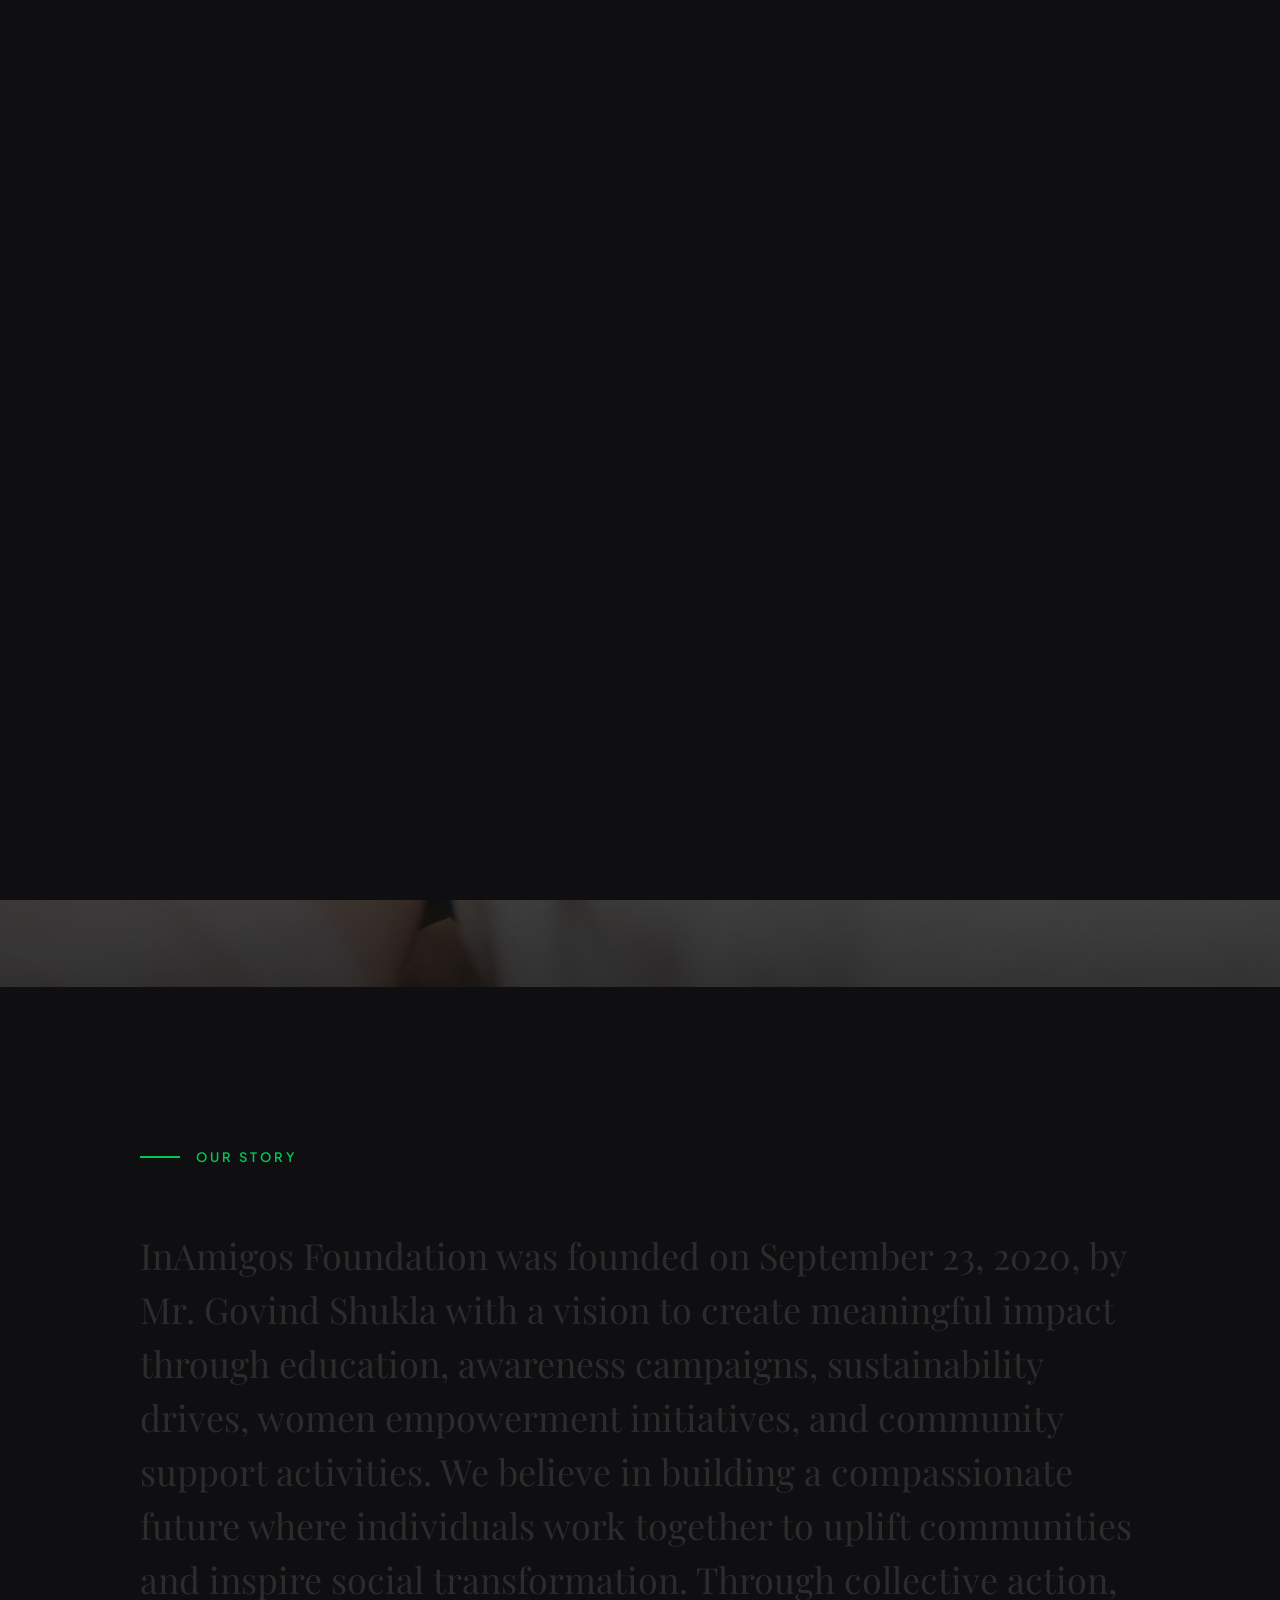
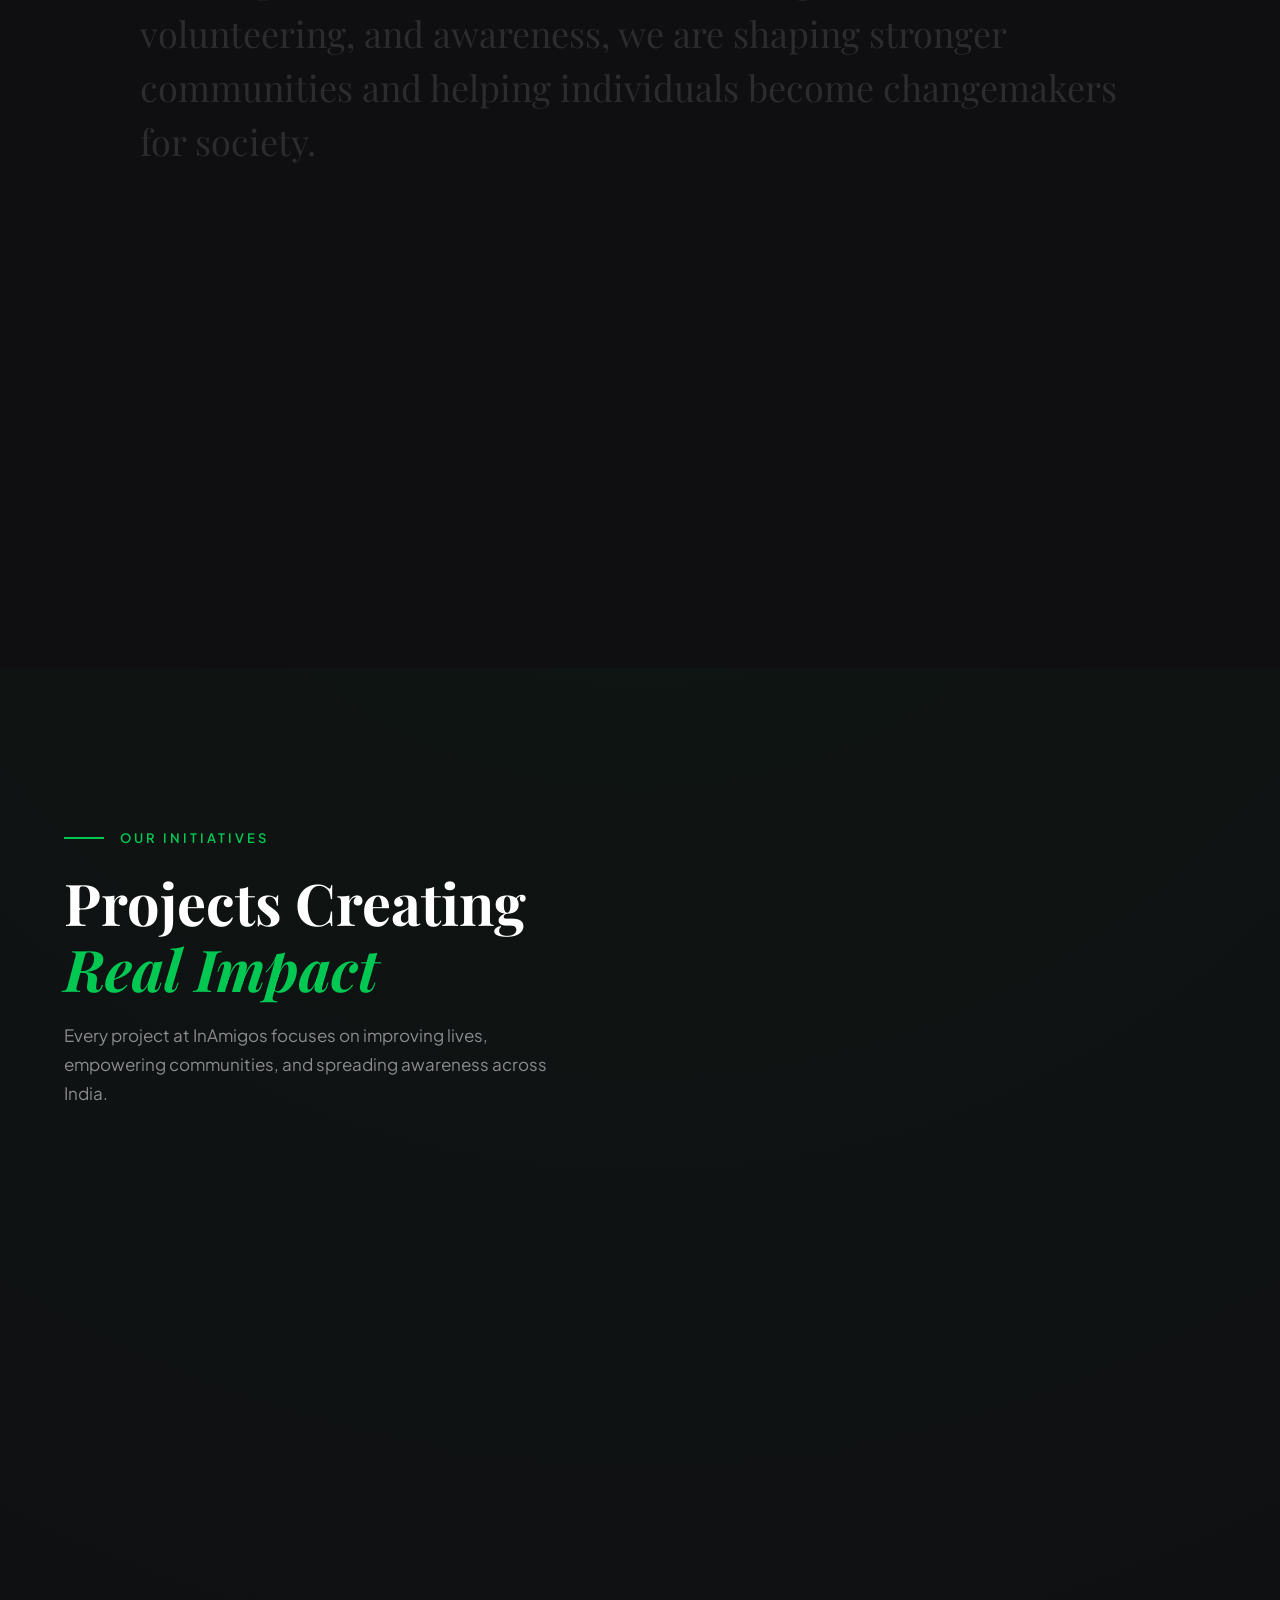
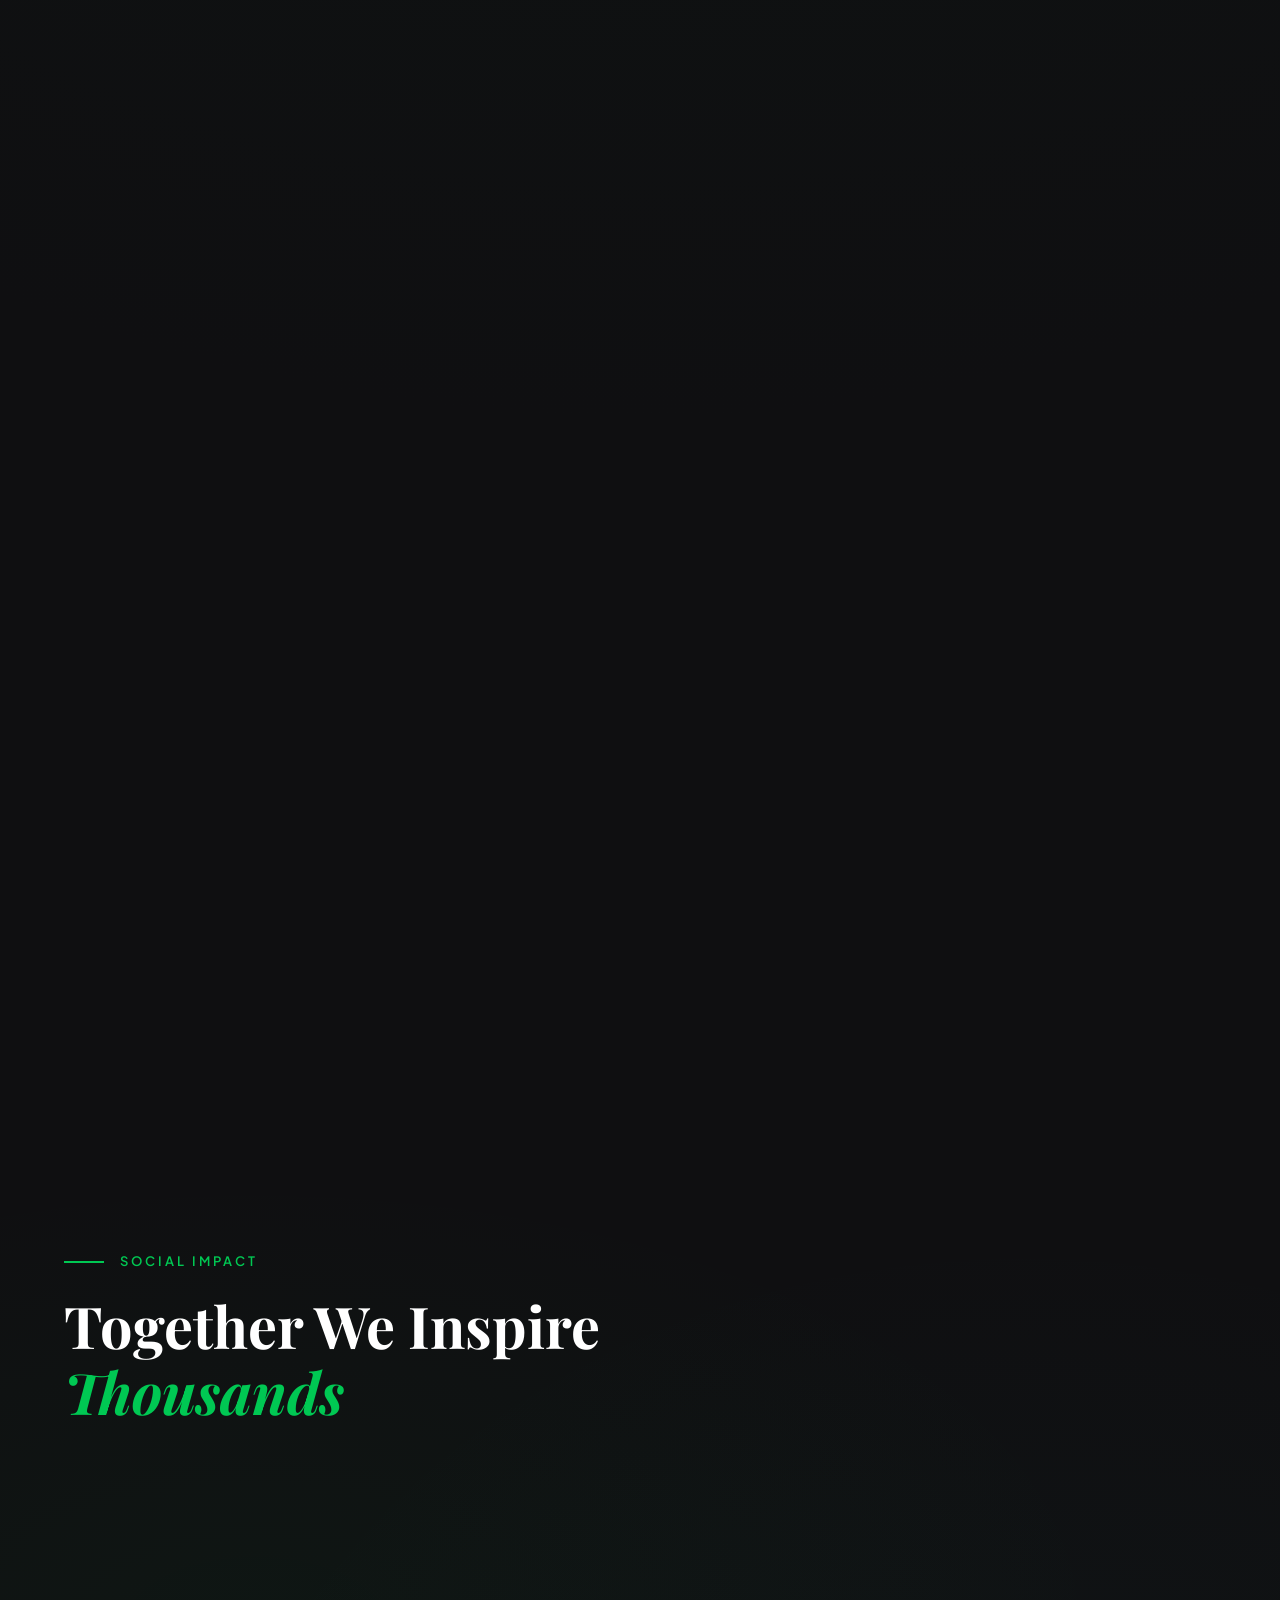
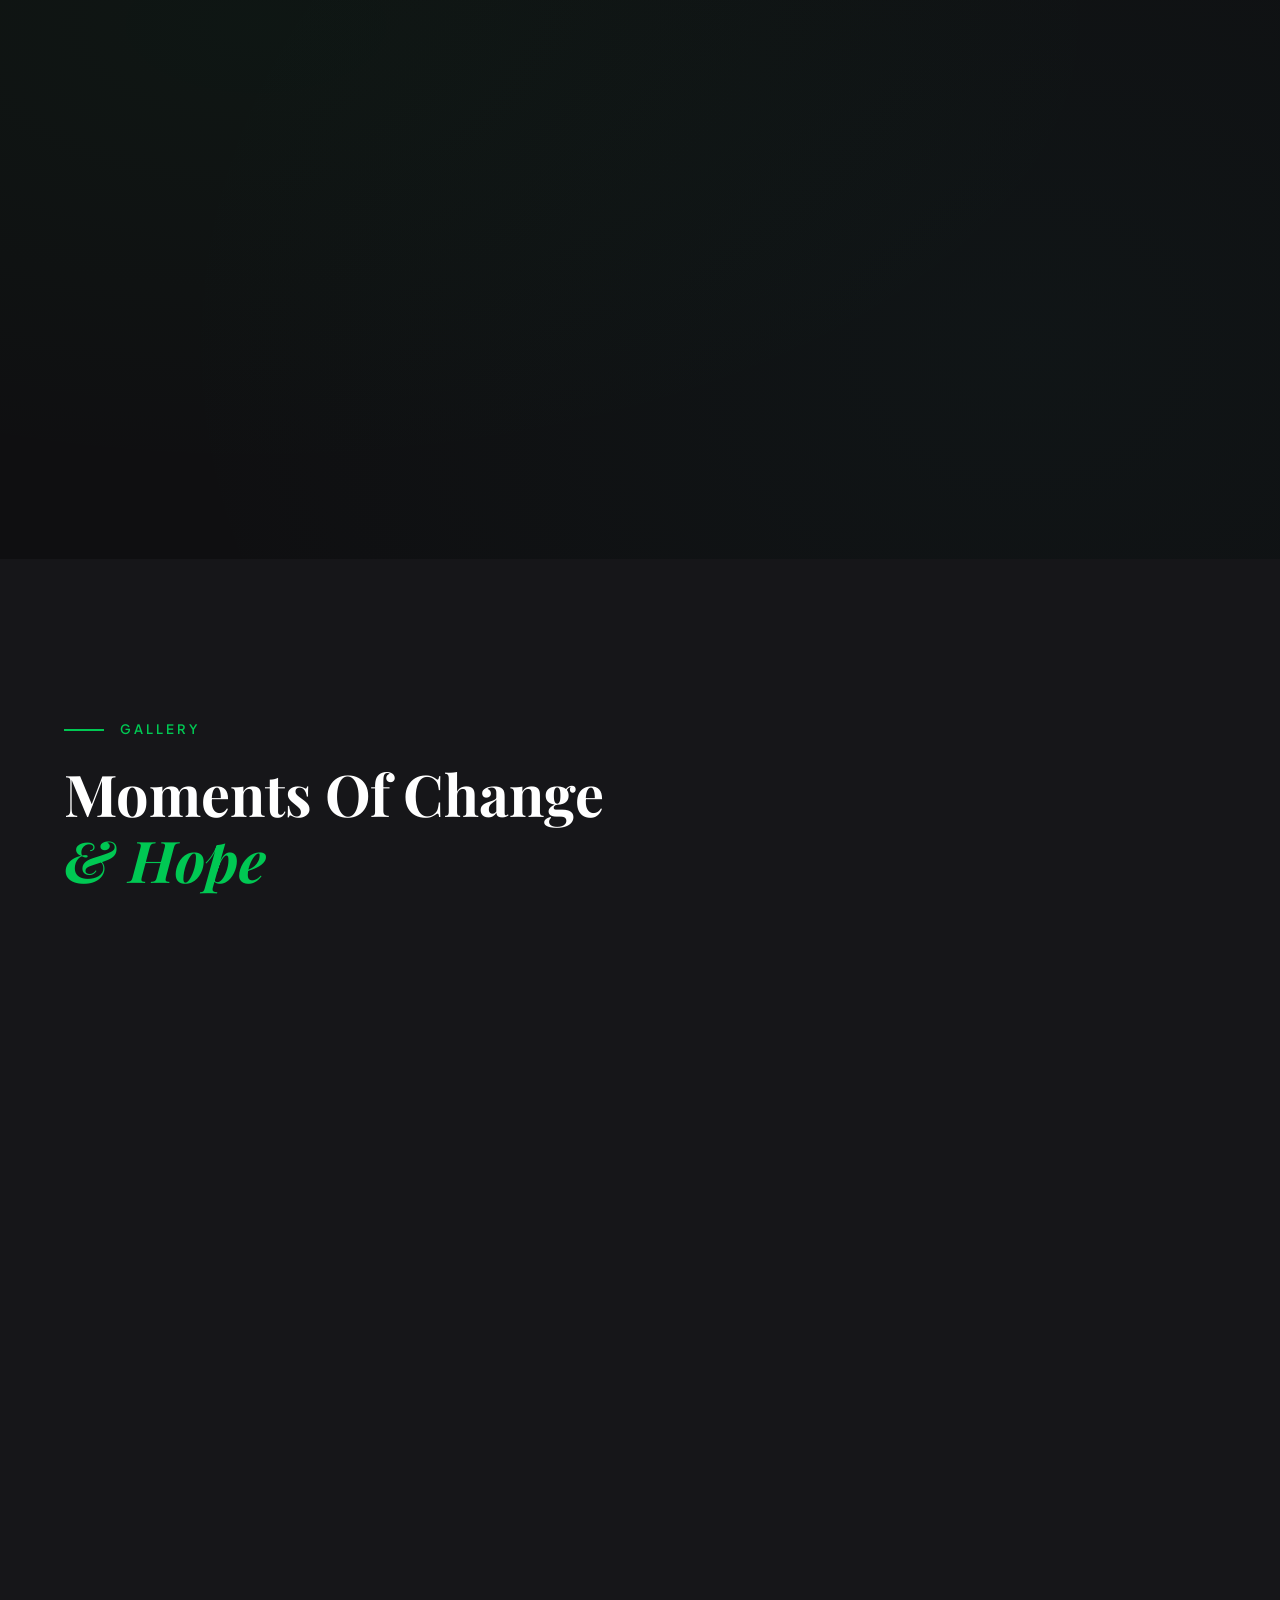
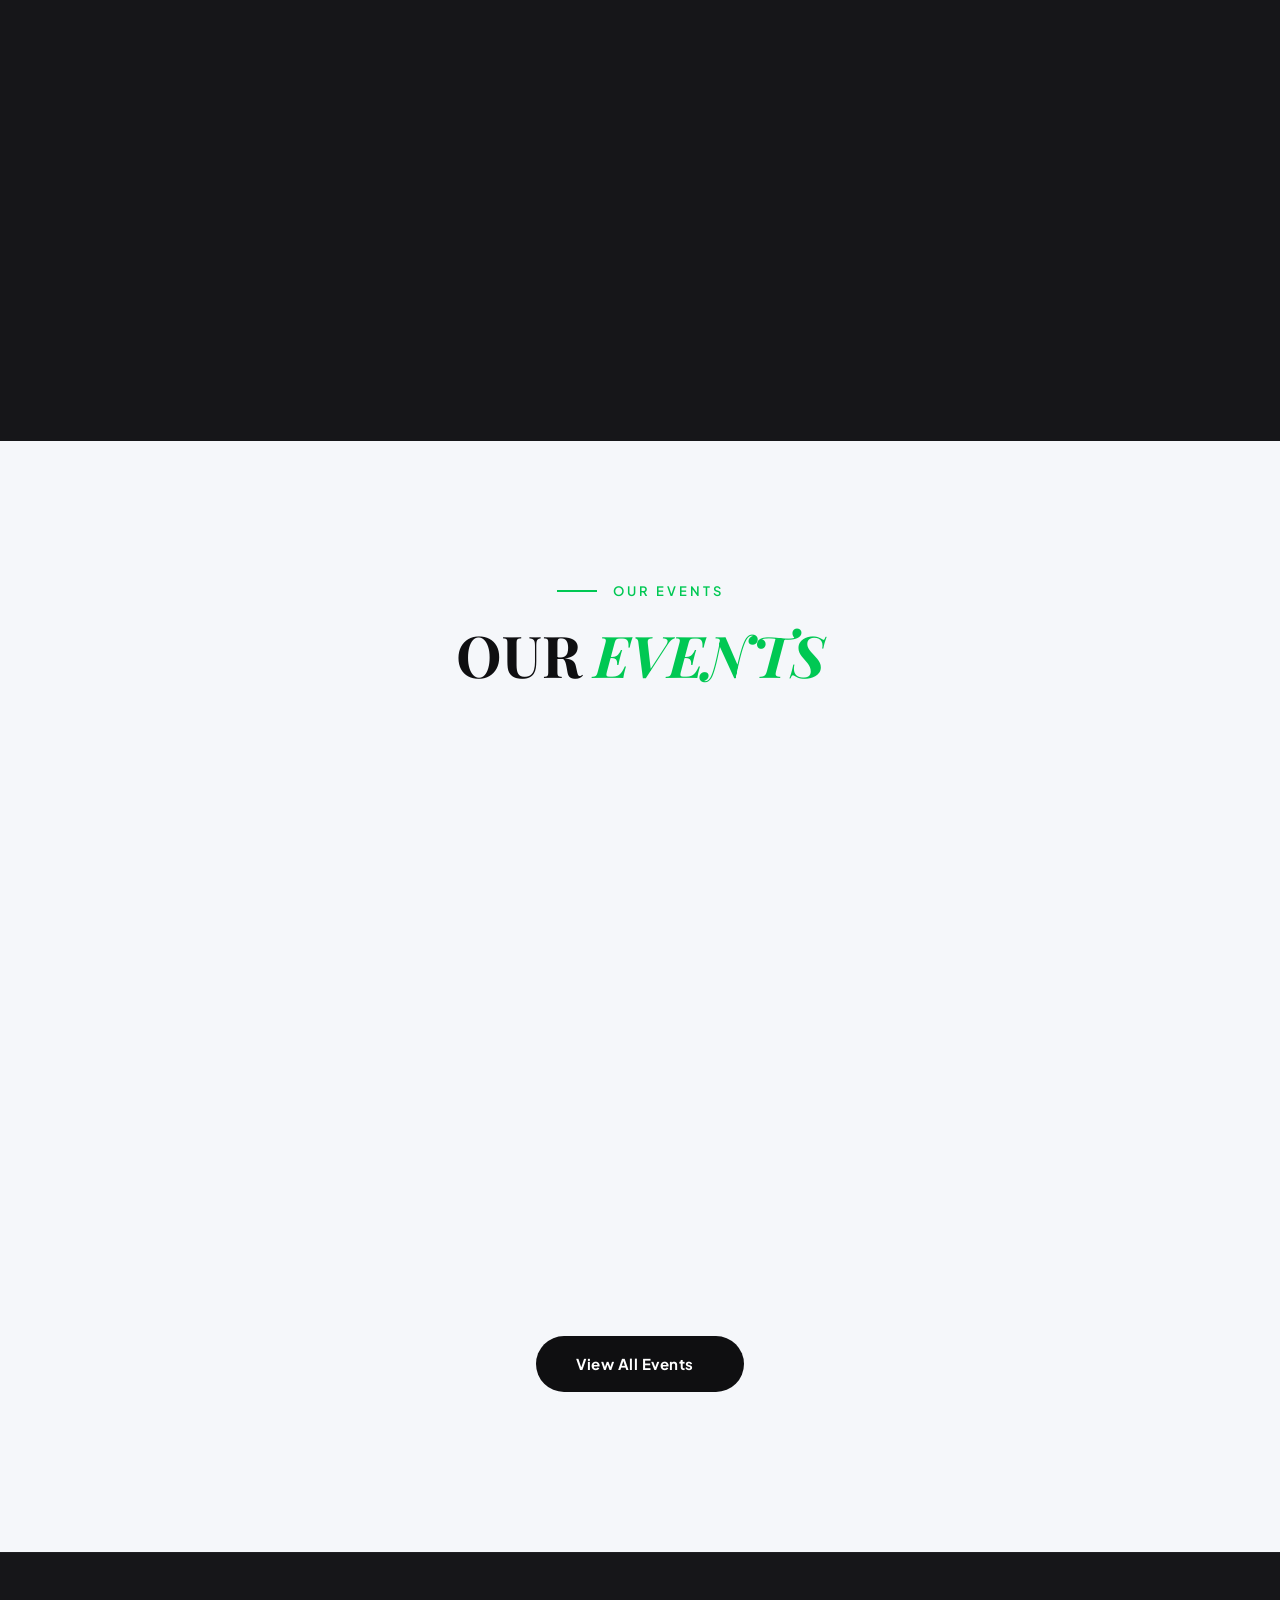
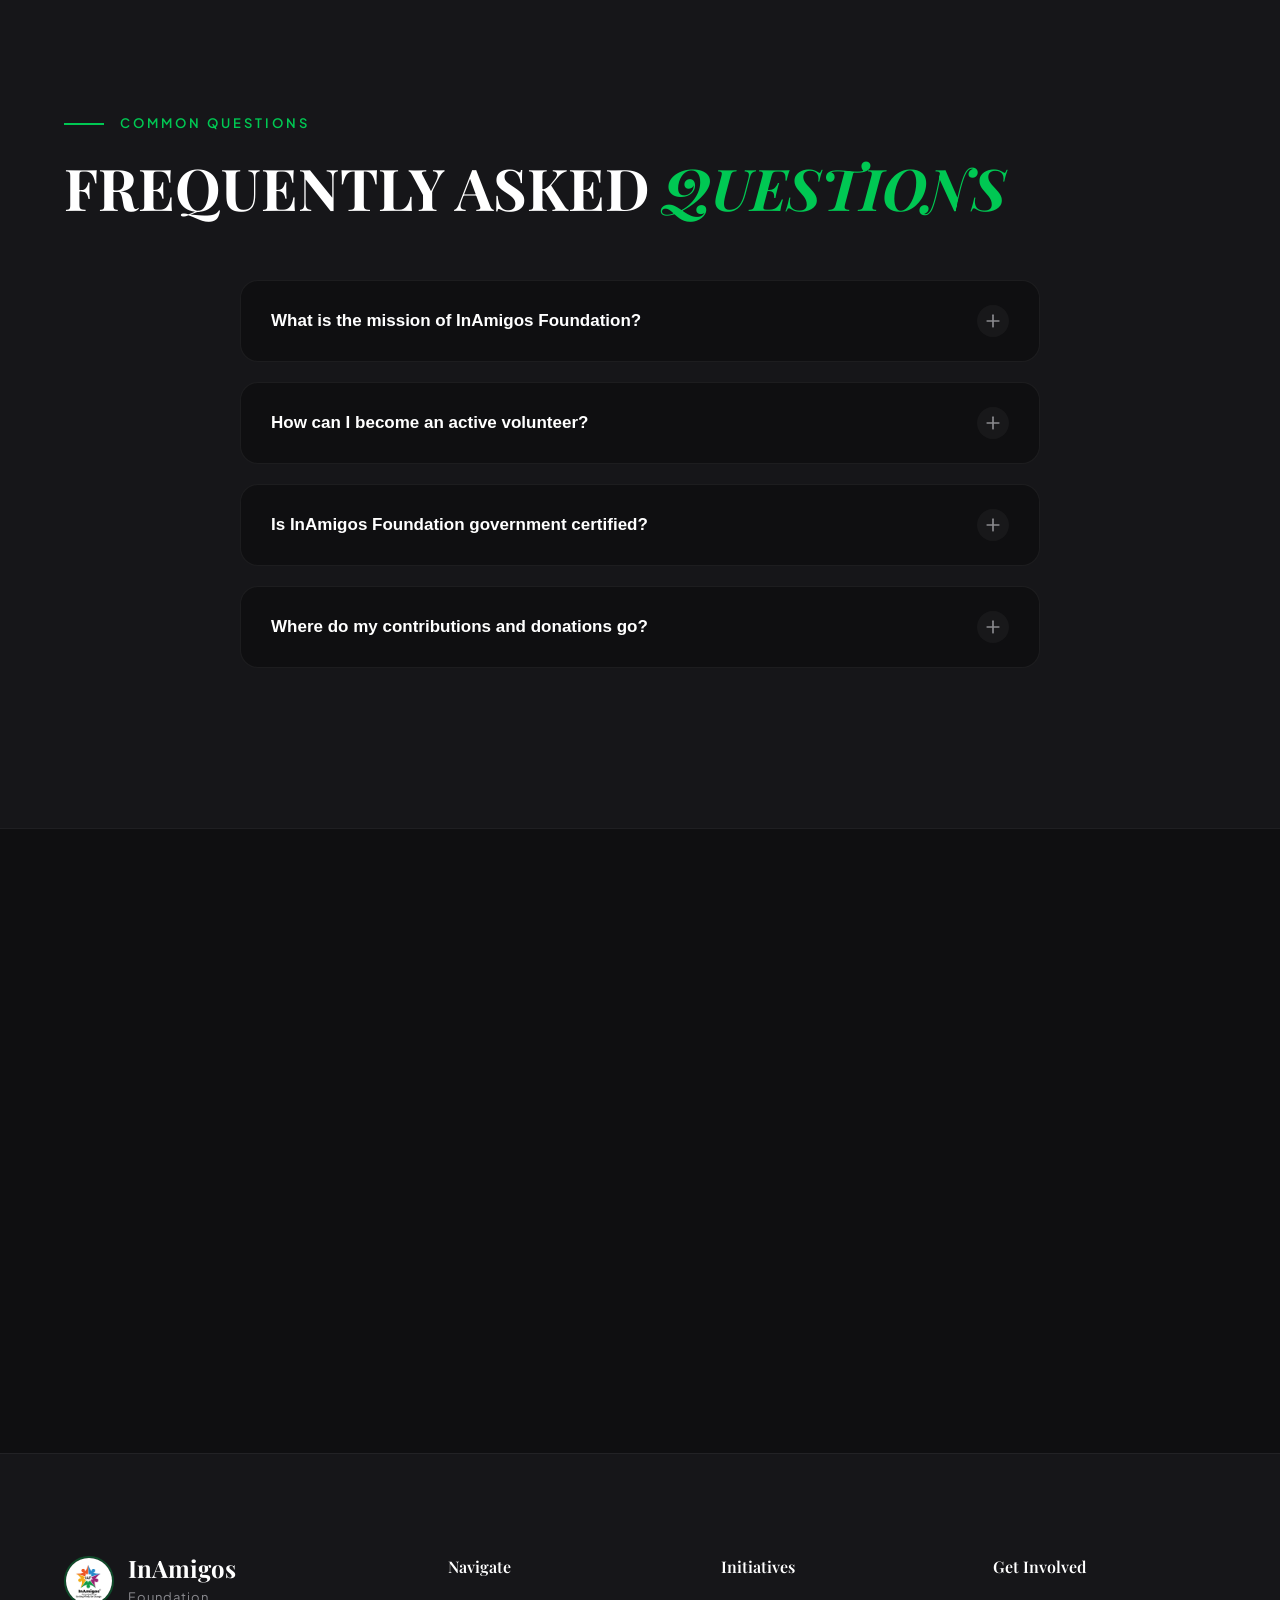
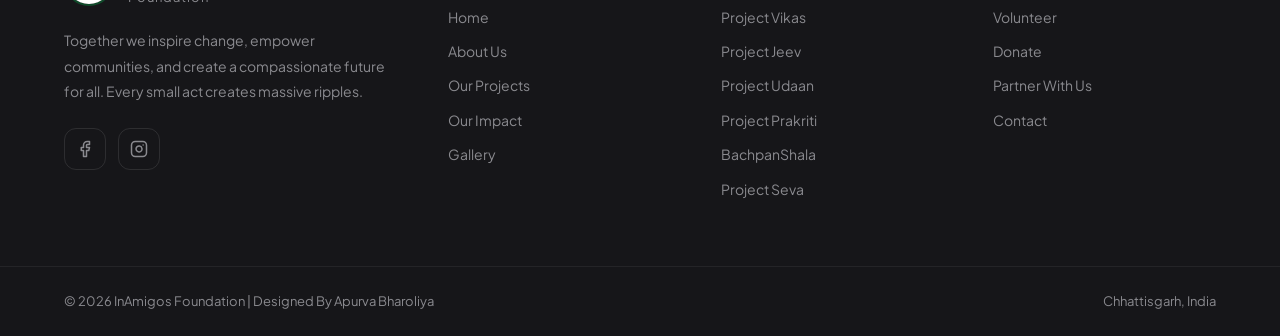
==== index.html @ 23b00b2d "layout: add breathing space between hero stats and absolute scroll indicator, hide indicator on mobi" ====
<!DOCTYPE html>
<html lang="en">

<head>
  <meta charset="UTF-8">
  <meta http-equiv="X-UA-Compatible" content="IE=edge">
  <meta name="viewport" content="width=device-width, initial-scale=1.0">
  <title>InAmigos Foundation — Small Acts. Massive Ripples.</title>
  <meta name="description"
    content="InAmigos Foundation is a registered NGO empowering lives through education, environment, animal welfare, women empowerment, and youth development.">

  <!-- Fonts -->
  <link rel="preconnect" href="https://fonts.googleapis.com">
  <link rel="preconnect" href="https://fonts.gstatic.com" crossorigin>
  <link
    href="https://fonts.googleapis.com/css2?family=Playfair+Display:ital,wght@0,400;0,500;0,600;0,700;0,800;1,400;1,500&family=Plus+Jakarta+Sans:wght@300;400;500;600;700;800&display=swap"
    rel="stylesheet">

  <!-- GSAP -->
  <script src="https://cdnjs.cloudflare.com/ajax/libs/gsap/3.12.5/gsap.min.js"></script>
  <script src="https://cdnjs.cloudflare.com/ajax/libs/gsap/3.12.5/ScrollTrigger.min.js"></script>

  <!-- Lucide Icons -->
  <script src="https://unpkg.com/lucide@latest"></script>

  <!-- Styles -->
  <link rel="stylesheet" href="style.css?v=7.0">
  <style>
    /* Inline Preloader Styles for Instant Rendering */
    .welcome-screen {
      position: fixed; inset: 0; z-index: 99999; background: #0F0F11;
      display: flex; align-items: center; justify-content: center; flex-direction: column;
    }
    .welcome-inner { text-align: center; position: relative; z-index: 4; }
    .welcome-line {
      font-family: 'Playfair Display', Georgia, serif; font-size: clamp(40px,8vw,100px); font-weight: 700;
      color: #ffffff; line-height: 1.1; overflow: hidden;
    }
    .welcome-line span {
      display: inline-block; opacity: 0; filter: blur(10px); transform: scale(0.8) translateY(20px);
    }
    .welcome-tagline {
      font-family: 'Plus Jakarta Sans', sans-serif; font-size: 14px; letter-spacing: 4px; text-transform: uppercase;
      color: #00C853; margin-top: 30px; opacity: 0;
    }
    .welcome-mask {
      position: absolute; top: 0; width: 50%; height: 100%; background: #0F0F11; z-index: 3;
    }
    .welcome-mask-left { left: 0; transform-origin: left; }
    .welcome-mask-right { right: 0; transform-origin: right; }
  </style>
</head>

<body>

  <!-- ═══════════════ WELCOME SCREEN (PRELOADER) ═══════════════ -->
  <div class="welcome-screen" id="welcome-screen">
    <div class="welcome-inner">
      <div class="welcome-line welcome-line-1">
        <span>S</span><span>m</span><span>a</span><span>l</span><span>l</span>
        <span>&nbsp;</span>
        <span>a</span><span>c</span><span>t</span><span>s</span><span>.</span>
      </div>
      <div class="welcome-line welcome-line-2">
        <span>M</span><span>a</span><span>s</span><span>s</span><span>i</span><span>v</span><span>e</span>
        <span>&nbsp;</span>
        <span>r</span><span>i</span><span>p</span><span>p</span><span>l</span><span>e</span><span>s</span><span>.</span>
      </div>
      <div class="welcome-tagline">InAmigos Foundation</div>
    </div>
    <div class="welcome-mask welcome-mask-left"></div>
    <div class="welcome-mask welcome-mask-right"></div>
  </div>

  <!-- ═══════════════ NAVBAR ═══════════════ -->
  <div class="scroll-progress" id="scroll-progress"></div>
  <header class="navbar" id="navbar">
    <div class="container nav-container">
      <a href="https://inamigosfoundation.org.in/" class="logo-section" id="nav-logo">
        <img src="assets/images/logo.png" alt="InAmigos Logo" class="logo-img">
        <span class="logo-text">InAmigos</span>
      </a>

      <nav>
        <ul class="nav-links" id="nav-links-list">
          <li><a href="#home" id="nav-home">Home</a></li>
          <li><a href="#about" id="nav-about">About</a></li>
          <li><a href="#projects" id="nav-projects">Projects</a></li>
          <li><a href="#impact" id="nav-impact">Impact</a></li>
          <li><a href="#events" id="nav-events">Events</a></li>
          <li><a href="#faq" id="nav-faq">FAQ</a></li>
          <li><a href="#gallery" id="nav-gallery">Gallery</a></li>
        </ul>
      </nav>

      <a href="https://inamigosfoundation.org.in/volunteers" class="nav-cta magnetic-btn" id="nav-join-btn"
        target="_blank">
        <span>Join the Movement</span>
      </a>

      <!-- Mobile menu toggle -->
      <button class="mobile-menu-toggle" id="mobile-menu-toggle" aria-label="Toggle menu">
        <span></span>
        <span></span>
        <span></span>
      </button>
    </div>
  </header>

  <!-- Mobile Nav Overlay -->
  <div class="mobile-nav-overlay" id="mobile-nav-overlay">
    <nav class="mobile-nav-content">
      <a href="#home" class="mobile-nav-link">Home</a>
      <a href="#about" class="mobile-nav-link">About</a>
      <a href="#projects" class="mobile-nav-link">Projects</a>
      <a href="#impact" class="mobile-nav-link">Impact</a>
      <a href="#events" class="mobile-nav-link">Events</a>
      <a href="#faq" class="mobile-nav-link">FAQ</a>
      <a href="#gallery" class="mobile-nav-link">Gallery</a>
      <a href="https://inamigosfoundation.org.in/volunteers" class="mobile-nav-cta open-volunteer-trigger" target="_blank">Join the
        Movement</a>
    </nav>
  </div>

  <!-- ═══════════════ HERO SECTION ═══════════════ -->
  <section class="hero" id="home">
    <div class="hero-bg" id="hero-bg">
      <img src="assets/images/hannah-busing-Zyx1bK9mqmA-unsplash.jpg" alt="Community togetherness" class="hero-bg-img">
    </div>
    <div class="hero-overlay"></div>

    <div class="container hero-content">
      <div class="hero-tag">
        <span class="hero-tag-line"></span>
        <span class="hero-tag-text">Together We Create Impact</span>
      </div>
      <h1 class="hero-headline" id="hero-headline">
        Building A Better<br>
        <em>Future</em> Through<br>
        Compassion &amp; Action
      </h1>
      <p class="hero-sub">
        InAmigos Foundation is empowering lives through education, environmental sustainability, animal welfare, women
        empowerment, youth development, and impactful social initiatives.
      </p>
      <div class="hero-buttons">
        <a href="#projects" class="btn-primary magnetic-btn" id="hero-explore-btn">
          <span>Explore Projects</span>
          <i data-lucide="arrow-right" class="btn-icon"></i>
        </a>
        <a href="https://inamigosfoundation.org.in/volunteers" class="btn-outline" id="hero-volunteer-btn"
          target="_blank">
          <span>Become A Volunteer</span>
        </a>
      </div>

      <div class="hero-stats">
        <div class="hero-stat">
          <strong>5K+</strong>
          <span>Lives Impacted</span>
        </div>
        <div class="hero-stat-divider"></div>
        <div class="hero-stat">
          <strong>100+</strong>
          <span>Campaigns</span>
        </div>
        <div class="hero-stat-divider"></div>
        <div class="hero-stat">
          <strong>450+</strong>
          <span>Volunteers</span>
        </div>
      </div>
    </div>

    <div class="hero-scroll-indicator" id="hero-scroll-indicator">
      <span>Scroll</span>
      <div class="scroll-line"></div>
    </div>
  </section>

  <!-- ═══════════════ ABOUT SECTION (Scroll-Driven Text Reveal) ═══════════════ -->
  <section class="about-section" id="about">
    <div class="container about-inner">

      <div class="about-label">
        <span class="section-label-line"></span>
        <span class="section-label-text">Our Story</span>
      </div>

      <div class="about-text-reveal" id="about-text-reveal">
        <p class="about-reveal-paragraph">
          InAmigos Foundation was founded on September 23, 2020, by Mr. Govind Shukla with a vision to create meaningful
          impact through education, awareness campaigns, sustainability drives, women empowerment initiatives, and
          community support activities. We believe in building a compassionate future where individuals work together to
          uplift communities and inspire social transformation. Through collective action, volunteering, and awareness,
          we are shaping stronger communities and helping individuals become changemakers for society.
        </p>
      </div>

      <div class="about-details-grid">
        <div class="about-detail-card">
          <div class="about-detail-icon">
            <i data-lucide="shield-check"></i>
          </div>
          <h3>Section 8 Registered</h3>
          <p>Licensed by the Central Government with 80G & 12A certifications for full transparency.</p>
        </div>
        <div class="about-detail-card">
          <div class="about-detail-icon">
            <i data-lucide="building-2"></i>
          </div>
          <h3>CSR-1 Registered</h3>
          <p>Partnering with corporates for impactful Corporate Social Responsibility initiatives.</p>
        </div>
        <div class="about-detail-card">
          <div class="about-detail-icon">
            <i data-lucide="award"></i>
          </div>
          <h3>ISO 9001:2015</h3>
          <p>IAF certified, maintaining high-quality standards in operations and service delivery.</p>
        </div>
        <div class="about-detail-card">
          <div class="about-detail-icon">
            <i data-lucide="landmark"></i>
          </div>
          <h3>NITI Aayog</h3>
          <p>Registered and aligned with national development goals for maximum social impact.</p>
        </div>
      </div>

    </div>
  </section>

  <!-- ═══════════════ PROJECTS (Horizontal Scroll Panel) ═══════════════ -->
  <section class="projects-section" id="projects">

    <div class="container projects-header">
      <div class="section-label-row">
        <span class="section-label-line"></span>
        <span class="section-label-text">Our Initiatives</span>
      </div>
      <h2 class="section-heading">Projects Creating<br><em>Real Impact</em></h2>
      <p class="section-subheading">Every project at InAmigos focuses on improving lives, empowering communities, and
        spreading awareness across India.</p>
    </div>

    <div class="container projects-grid-wrapper">
      <div class="projects-grid" id="projects-grid">

        <div class="project-card" data-project="vikas">
          <div class="project-card-img">
            <img src="assets/images/project-vikas.jpg" alt="Project Vikas">
          </div>
          <div class="project-card-content">
            <span class="project-card-number">01</span>
            <h3>Project Vikas</h3>
            <p>Enhancing employability through skill development programs, internships, career growth, and leadership opportunities for the youth.</p>
            <div class="project-tags">
              <span>Youth</span>
              <span>Skills</span>
              <span>Career</span>
            </div>
            <button class="project-learn-more">Learn More</button>
          </div>
        </div>

        <div class="project-card" data-project="jeev">
          <div class="project-card-img">
            <img src="assets/images/project-jeev.jpg" alt="Project Jeev">
          </div>
          <div class="project-card-content">
            <span class="project-card-number">02</span>
            <h3>Project Jeev</h3>
            <p>Promoting animal welfare through rescue drives, awareness campaigns, feeding initiatives, and protection programs.</p>
            <div class="project-tags">
              <span>Animal Welfare</span>
              <span>Rescue</span>
              <span>Protection</span>
            </div>
            <button class="project-learn-more">Learn More</button>
          </div>
        </div>

        <div class="project-card" data-project="udaan">
          <div class="project-card-img">
            <img src="assets/images/project-udaan.jpg" alt="Project Udaan">
          </div>
          <div class="project-card-content">
            <span class="project-card-number">03</span>
            <h3>Project Udaan</h3>
            <p>Empowering women through education, skill development, mentorship, financial independence, and leadership initiatives.</p>
            <div class="project-tags">
              <span>Women</span>
              <span>Empowerment</span>
              <span>Skills</span>
            </div>
            <button class="project-learn-more">Learn More</button>
          </div>
        </div>

        <div class="project-card" data-project="prakriti">
          <div class="project-card-img">
            <img src="assets/images/project-prakriti.jpg" alt="Project Prakriti">
          </div>
          <div class="project-card-content">
            <span class="project-card-number">04</span>
            <h3>Project Prakriti</h3>
            <p>Encouraging sustainability and environmental protection through plantation drives and eco-awareness campaigns.</p>
            <div class="project-tags">
              <span>Environment</span>
              <span>Sustainability</span>
              <span>Green</span>
            </div>
            <button class="project-learn-more">Learn More</button>
          </div>
        </div>

        <div class="project-card" data-project="bachpanshala">
          <div class="project-card-img">
            <img src="assets/images/project-bachpanshala.jpg" alt="BachpanShala">
          </div>
          <div class="project-card-content">
            <span class="project-card-number">05</span>
            <h3>BachpanShala</h3>
            <p>Providing quality education and learning opportunities for underprivileged children across communities in India.</p>
            <div class="project-tags">
              <span>Education</span>
              <span>Children</span>
              <span>Learning</span>
            </div>
            <button class="project-learn-more">Learn More</button>
          </div>
        </div>

        <div class="project-card" data-project="seva">
          <div class="project-card-img">
            <img src="assets/images/about-ngo.jpg" alt="Project Seva">
          </div>
          <div class="project-card-content">
            <span class="project-card-number">06</span>
            <h3>Project Seva</h3>
            <p>Providing food, clothing, and essential supplies to the underprivileged, ensuring basic needs are met with dignity.</p>
            <div class="project-tags">
              <span>Food</span>
              <span>Clothing</span>
              <span>Support</span>
            </div>
            <button class="project-learn-more">Learn More</button>
          </div>
        </div>

      </div>
    </div>

  </section>

  <!-- ═══════════════ IMPACT (Staggered Reveal Grid) ═══════════════ -->
  <section class="impact-section" id="impact">
    <div class="container impact-inner">

      <div class="section-label-row">
        <span class="section-label-line"></span>
        <span class="section-label-text">Social Impact</span>
      </div>
      <h2 class="section-heading light">Together We Inspire<br><em>Thousands</em></h2>

      <div class="impact-grid" id="impact-grid">

        <div class="impact-card-new" id="impact-card-1">
          <div class="impact-card-number">
            <span class="counter" data-target="5000">0</span>
            <span class="impact-suffix">+</span>
          </div>
          <p>Community Members Reached</p>
          <div class="impact-card-icon">
            <i data-lucide="users"></i>
          </div>
        </div>

        <div class="impact-card-new" id="impact-card-2">
          <div class="impact-card-number">
            <span class="counter" data-target="100">0</span>
            <span class="impact-suffix">+</span>
          </div>
          <p>Awareness Campaigns</p>
          <div class="impact-card-icon">
            <i data-lucide="megaphone"></i>
          </div>
        </div>

        <div class="impact-photo-card" id="impact-photo-1">
          <img src="assets/images/groupactivity.webp" alt="Community activity">
          <div class="impact-photo-overlay">
            <span>Creating Change Together</span>
          </div>
        </div>

        <div class="impact-card-new" id="impact-card-3">
          <div class="impact-card-number">
            <span class="counter" data-target="450">0</span>
            <span class="impact-suffix">+</span>
          </div>
          <p>Active Volunteers</p>
          <div class="impact-card-icon">
            <i data-lucide="heart-handshake"></i>
          </div>
        </div>

        <div class="impact-card-new" id="impact-card-4">
          <div class="impact-card-number">
            <span class="counter" data-target="50">0</span>
            <span class="impact-suffix">+</span>
          </div>
          <p>Social Initiatives</p>
          <div class="impact-card-icon">
            <i data-lucide="sparkles"></i>
          </div>
        </div>

        <div class="impact-photo-card" id="impact-photo-2">
          <img src="assets/images/volunteergroupphoto.jpg" alt="Volunteer group">
          <div class="impact-photo-overlay">
            <span>Our Volunteer Family</span>
          </div>
        </div>

      </div>

    </div>
  </section>

  <!-- ═══════════════ GALLERY ═══════════════ -->
  <section class="gallery-section" id="gallery">
    <div class="container">

      <div class="section-label-row">
        <span class="section-label-line"></span>
        <span class="section-label-text">Gallery</span>
      </div>
      <h2 class="section-heading">Moments Of Change<br><em>&amp; Hope</em></h2>

      <div class="gallery-mosaic" id="gallery-mosaic">
        <div class="gallery-item-new gallery-tall">
          <img src="assets/images/project-prakriti.jpg" alt="Environmental conservation">
          <div class="gallery-caption">Project Prakriti</div>
        </div>
        <div class="gallery-item-new">
          <img src="assets/images/project-jeev2.jpg" alt="Animal welfare">
          <div class="gallery-caption">Project Jeev</div>
        </div>
        <div class="gallery-item-new">
          <img src="assets/images/teachingChildrens.jpg" alt="Teaching children">
          <div class="gallery-caption">BachpanShala</div>
        </div>
        <div class="gallery-item-new gallery-wide">
          <img src="assets/images/project-vikas2.jpg" alt="Skill development">
          <div class="gallery-caption">Project Vikas</div>
        </div>
        <div class="gallery-item-new">
          <img src="assets/images/project-udaan2.jpg" alt="Women empowerment">
          <div class="gallery-caption">Project Udaan</div>
        </div>
        <div class="gallery-item-new gallery-tall">
          <img src="assets/images/volunteer.jpg" alt="Volunteers at work">
          <div class="gallery-caption">Our Volunteers</div>
        </div>
        <div class="gallery-item-new">
          <img src="assets/images/groupactivity2.jpg" alt="Group activity">
          <div class="gallery-caption">Community Drive</div>
        </div>
        <div class="gallery-item-new">
          <img src="assets/images/teachingChildrens2.jpg" alt="Education outreach">
          <div class="gallery-caption">Education Outreach</div>
        </div>
      </div>

    </div>
  </section>

  <!-- ═══════════════ OUR EVENTS SECTION ═══════════════ -->
  <section class="events-section" id="events">
    <div class="container">

      <div class="section-label-row">
        <span class="section-label-line"></span>
        <span class="section-label-text">Our Events</span>
      </div>
      <h2 class="section-heading">OUR <em>EVENTS</em></h2>

      <div class="events-grid" id="events-grid">

        <div class="event-card" id="event-card-1">
          <div class="event-card-img">
            <img src="assets/images/project-prakriti.jpg" alt="World Water Day 2025">
            <span class="event-card-badge community">Community</span>
          </div>
          <div class="event-card-content">
            <div class="event-card-date">
              <i data-lucide="calendar"></i>
              <span>22 March 2025</span>
            </div>
            <h3>World Water Day 2025</h3>
            <p>This event highlights the importance of water conservation and collective action to ensure clean water
              for all.</p>
            <a href="https://inamigosfoundation.org.in/events" class="event-read-more" target="_blank">read more</a>
          </div>
        </div>

        <div class="event-card" id="event-card-2">
          <div class="event-card-img">
            <img src="assets/images/groupactivity.webp" alt="International Day of Happiness 2025">
            <span class="event-card-badge community">Community</span>
          </div>
          <div class="event-card-content">
            <div class="event-card-date">
              <i data-lucide="calendar"></i>
              <span>20 March 2025</span>
            </div>
            <h3>International Day of Happiness 2025</h3>
            <p>Join us in spreading joy, positivity, and well-being through engaging activities and inspiring
              discussions.</p>
            <a href="https://inamigosfoundation.org.in/events" class="event-read-more" target="_blank">read more</a>
          </div>
        </div>

        <div class="event-card" id="event-card-3">
          <div class="event-card-img">
            <img src="assets/images/project-udaan.jpg" alt="International Day of Women and Girls in Science 2025">
            <span class="event-card-badge education">Education</span>
          </div>
          <div class="event-card-content">
            <div class="event-card-date">
              <i data-lucide="calendar"></i>
              <span>11 February 2025</span>
            </div>
            <h3>International Day of Women and Girls in Science 2025</h3>
            <p>Join us on February 11, 2025, to celebrate the International Day of Women and Girls in Science.</p>
            <a href="https://inamigosfoundation.org.in/events" class="event-read-more" target="_blank">read more</a>
          </div>
        </div>

      </div>

      <div class="events-view-all">
        <a href="https://inamigosfoundation.org.in/events" target="_blank">
          <span>View All Events</span>
          <i data-lucide="arrow-right"></i>
        </a>
      </div>

    </div>
  </section>

  <!-- ═══════════════ FAQ SECTION (ACCORDION) ═══════════════ -->
  <section class="faq-section" id="faq">
    <div class="container">
      <div class="section-label-row">
        <span class="section-label-line"></span>
        <span class="section-label-text">Common Questions</span>
      </div>
      <h2 class="section-heading">FREQUENTLY ASKED <em>QUESTIONS</em></h2>

      <div class="faq-accordion" id="faq-accordion">
        <div class="faq-item">
          <button class="faq-trigger">
            <span>What is the mission of InAmigos Foundation?</span>
            <span class="faq-icon-wrapper"><svg xmlns="http://www.w3.org/2000/svg" width="20" height="20" viewBox="0 0 24 24" fill="none" stroke="currentColor" stroke-width="2" stroke-linecap="round" stroke-linejoin="round"><line x1="12" y1="5" x2="12" y2="19"/><line x1="5" y1="12" x2="19" y2="12"/></svg></span>
          </button>
          <div class="faq-content">
            <p>InAmigos Foundation is a registered Section 8 NGO dedicated to raising the standard of living, environmental protection, youth skill development, women empowerment, and animal welfare across India. We believe that small individual acts of compassion combine to create massive ripples of positive social transformation.</p>
          </div>
        </div>

        <div class="faq-item">
          <button class="faq-trigger">
            <span>How can I become an active volunteer?</span>
            <span class="faq-icon-wrapper"><svg xmlns="http://www.w3.org/2000/svg" width="20" height="20" viewBox="0 0 24 24" fill="none" stroke="currentColor" stroke-width="2" stroke-linecap="round" stroke-linejoin="round"><line x1="12" y1="5" x2="12" y2="19"/><line x1="5" y1="12" x2="19" y2="12"/></svg></span>
          </button>
          <div class="faq-content">
            <p>Becoming a volunteer is simple! You can click any of the "Join the Movement" or "Volunteer" buttons across our website to launch our interactive onboarding form, or register directly with our volunteer team. We offer flexible options, including remote online roles and on-field direct community outreach drives.</p>
          </div>
        </div>

        <div class="faq-item">
          <button class="faq-trigger">
            <span>Is InAmigos Foundation government certified?</span>
            <span class="faq-icon-wrapper"><svg xmlns="http://www.w3.org/2000/svg" width="20" height="20" viewBox="0 0 24 24" fill="none" stroke="currentColor" stroke-width="2" stroke-linecap="round" stroke-linejoin="round"><line x1="12" y1="5" x2="12" y2="19"/><line x1="5" y1="12" x2="19" y2="12"/></svg></span>
          </button>
          <div class="faq-content">
            <p>Yes, we are a fully recognized and registered Section 8 non-profit organization under the Central Government of India. We are backed by active 12A & 80G tax certifications for transparent operation, registered under CSR-1 to collaborate on Corporate Social Responsibility projects, and aligned with NITI Aayog objectives.</p>
          </div>
        </div>

        <div class="faq-item">
          <button class="faq-trigger">
            <span>Where do my contributions and donations go?</span>
            <span class="faq-icon-wrapper"><svg xmlns="http://www.w3.org/2000/svg" width="20" height="20" viewBox="0 0 24 24" fill="none" stroke="currentColor" stroke-width="2" stroke-linecap="round" stroke-linejoin="round"><line x1="12" y1="5" x2="12" y2="19"/><line x1="5" y1="12" x2="19" y2="12"/></svg></span>
          </button>
          <div class="faq-content">
            <p>100% of community contributions go directly toward running our grassroots projects. Your funds purchase school supplies for BachpanShala, provide critical veterinary care and nourishment for Project Jeev, purchase sewing machines and vocational training tools for Project Udaan, and buy saplings and plantation equipment for Project Prakriti.</p>
          </div>
        </div>
      </div>
    </div>
  </section>

  <!-- ═══════════════ CTA SECTION ═══════════════ -->
  <section class="cta-section" id="cta-section">
    <div class="cta-bg-scale" id="cta-bg-scale"></div>
    <div class="container cta-inner">
      <h2 class="cta-headline" id="cta-headline">
        <span class="cta-word">Ready</span>
        <span class="cta-word">to</span>
        <span class="cta-word">make</span>
        <span class="cta-word">a</span>
        <span class="cta-word"><em>difference?</em></span>
      </h2>
      <p class="cta-sub">Join thousands of changemakers building a compassionate future.</p>
      <div class="cta-buttons">
        <a href="https://inamigosfoundation.org.in/volunteers" class="cta-btn magnetic-btn" id="cta-join-btn"
          target="_blank">
          <span>JOIN US</span>
          <i data-lucide="arrow-up-right" class="cta-btn-icon"></i>
        </a>
        <a href="https://inamigosfoundation.org.in/volunteers" class="cta-btn cta-btn-alt magnetic-btn"
          id="cta-volunteer-btn" target="_blank">
          <span>VOLUNTEER</span>
          <i data-lucide="heart" class="cta-btn-icon"></i>
        </a>
        <a href="#projects" class="cta-btn cta-btn-alt magnetic-btn" id="cta-support-btn">
          <span>SUPPORT</span>
          <i data-lucide="hand-helping" class="cta-btn-icon"></i>
        </a>
      </div>
    </div>
  </section>

  <!-- ═══════════════ PROJECT MODAL ═══════════════ -->
  <div class="project-modal-overlay" id="project-modal-overlay">
    <div class="project-modal" id="project-modal">
      <button class="project-modal-close" id="project-modal-close" aria-label="Close modal">
        <svg xmlns="http://www.w3.org/2000/svg" width="24" height="24" viewBox="0 0 24 24" fill="none"
          stroke="currentColor" stroke-width="2" stroke-linecap="round" stroke-linejoin="round">
          <line x1="18" y1="6" x2="6" y2="18" />
          <line x1="6" y1="6" x2="18" y2="18" />
        </svg>
      </button>
      <div class="project-modal-img" id="project-modal-img">
        <img src="" alt="" id="project-modal-img-el">
      </div>
      <div class="project-modal-body">
        <div class="project-modal-number" id="project-modal-number"></div>
        <h2 class="project-modal-title" id="project-modal-title"></h2>
        <div class="project-modal-tags" id="project-modal-tags"></div>
        <div class="project-modal-desc" id="project-modal-desc"></div>
        <div class="project-modal-highlights" id="project-modal-highlights"></div>
        <a href="https://inamigosfoundation.org.in/" class="project-modal-cta" target="_blank">
          <span>Get Involved</span>
          <svg xmlns="http://www.w3.org/2000/svg" width="18" height="18" viewBox="0 0 24 24" fill="none"
            stroke="currentColor" stroke-width="2" stroke-linecap="round" stroke-linejoin="round">
            <line x1="5" y1="12" x2="19" y2="12" />
            <polyline points="12 5 19 12 12 19" />
          </svg>
        </a>
      </div>
    </div>
  </div>

  <!-- ═══════════════ VOLUNTEER REGISTRATION MODAL ═══════════════ -->
  <div class="project-modal-overlay volunteer-modal-overlay" id="volunteer-modal-overlay">
    <div class="project-modal volunteer-modal" id="volunteer-modal">
      <button class="project-modal-close" id="volunteer-modal-close" aria-label="Close modal">
        <svg xmlns="http://www.w3.org/2000/svg" width="24" height="24" viewBox="0 0 24 24" fill="none"
          stroke="currentColor" stroke-width="2" stroke-linecap="round" stroke-linejoin="round">
          <line x1="18" y1="6" x2="6" y2="18" />
          <line x1="6" y1="6" x2="18" y2="18" />
        </svg>
      </button>
      <div class="project-modal-img volunteer-modal-img">
        <img src="assets/images/volunteergroupphoto.jpg" alt="Become a volunteer">
      </div>
      <div class="project-modal-body volunteer-modal-body">
        <div class="project-modal-number">JOIN</div>
        <h2 class="project-modal-title">Become A Changemaker</h2>
        <p class="project-modal-desc">Fill out your details to join the InAmigos Foundation volunteer family. Together, let's create positive change and impact lives.</p>
        
        <form class="volunteer-form" id="volunteer-form">
          <div class="form-group">
            <input type="text" id="vol-name" required placeholder="Your Full Name">
          </div>
          <div class="form-group">
            <input type="email" id="vol-email" required placeholder="Your Email Address">
          </div>
          <div class="form-group">
            <select id="vol-interest" required>
              <option value="" disabled selected>Select Area of Interest</option>
              <option value="education">Education Outreach (BachpanShala)</option>
              <option value="animal">Animal Welfare (Project Jeev)</option>
              <option value="environment">Environment Protection (Project Prakriti)</option>
              <option value="women">Women Empowerment (Project Udaan)</option>
              <option value="youth">Youth Skill Development (Project Vikas)</option>
            </select>
          </div>
          <div class="form-group">
            <textarea id="vol-message" rows="3" required placeholder="Tell us why you want to join..."></textarea>
          </div>
          <button type="submit" class="project-modal-cta form-submit-btn">
            <span>Submit Application</span>
            <svg xmlns="http://www.w3.org/2000/svg" width="18" height="18" viewBox="0 0 24 24" fill="none"
              stroke="currentColor" stroke-width="2" stroke-linecap="round" stroke-linejoin="round">
              <line x1="5" y1="12" x2="19" y2="12" />
              <polyline points="12 5 19 12 12 19" />
            </svg>
          </button>
        </form>
        <div class="form-success-message" id="form-success-message">
          <svg xmlns="http://www.w3.org/2000/svg" width="48" height="48" viewBox="0 0 24 24" fill="none" stroke="#00C853" stroke-width="2" stroke-linecap="round" stroke-linejoin="round"><path d="M22 11.08V12a10 10 0 1 1-5.93-9.14"/><polyline points="22 4 12 14.01 9 11.01"/></svg>
          <h3>Welcome Aboard!</h3>
          <p>Thank you for taking the step to become a volunteer. Our core team will reach out to you within 24-48 hours to schedule your onboarding call.</p>
        </div>
      </div>
    </div>
  </div>

  <!-- ═══════════════ FOOTER ═══════════════ -->
  <footer class="footer-new" id="footer">
    <div class="container footer-inner-new">

      <div class="footer-main">
        <a href="https://inamigosfoundation.org.in/" class="footer-brand" id="footer-logo">
          <img src="assets/images/logo.png" alt="InAmigos Logo" class="footer-logo-img">
          <div>
            <h2>InAmigos</h2>
            <span>Foundation</span>
          </div>
        </a>
        <p class="footer-desc">Together we inspire change, empower communities, and create a compassionate future for
          all. Every small act creates massive ripples.</p>
        <div class="footer-socials">
          <a href="https://www.facebook.com/inamigos.inamigos" aria-label="Facebook" class="footer-social-link"
            target="_blank">
            <svg xmlns="http://www.w3.org/2000/svg" width="20" height="20" viewBox="0 0 24 24" fill="none"
              stroke="currentColor" stroke-width="2" stroke-linecap="round" stroke-linejoin="round">
              <path d="M18 2h-3a5 5 0 0 0-5 5v3H7v4h3v8h4v-8h3l1-4h-4V7a1 1 0 0 1 1-1h3z" />
            </svg>
          </a>
          <a href="https://www.instagram.com/inamigos/" aria-label="Instagram" class="footer-social-link"
            target="_blank">
            <svg xmlns="http://www.w3.org/2000/svg" width="20" height="20" viewBox="0 0 24 24" fill="none"
              stroke="currentColor" stroke-width="2" stroke-linecap="round" stroke-linejoin="round">
              <rect width="20" height="20" x="2" y="2" rx="5" ry="5" />
              <path d="M16 11.37A4 4 0 1 1 12.63 8 4 4 0 0 1 16 11.37z" />
              <line x1="17.5" x2="17.51" y1="6.5" y2="6.5" />
            </svg>
          </a>
        </div>
      </div>

      <div class="footer-nav-col">
        <h3>Navigate</h3>
        <a href="#home">Home</a>
        <a href="#about">About Us</a>
        <a href="#projects">Our Projects</a>
        <a href="#impact">Our Impact</a>
        <a href="#gallery">Gallery</a>
      </div>

      <div class="footer-nav-col">
        <h3>Initiatives</h3>
        <a href="#projects">Project Vikas</a>
        <a href="#projects">Project Jeev</a>
        <a href="#projects">Project Udaan</a>
        <a href="#projects">Project Prakriti</a>
        <a href="#projects">BachpanShala</a>
        <a href="#projects">Project Seva</a>
      </div>

      <div class="footer-nav-col">
        <h3>Get Involved</h3>
        <a href="https://inamigosfoundation.org.in/volunteers" target="_blank">Volunteer</a>
        <a href="https://inamigosfoundation.org.in/" target="_blank">Donate</a>
        <a href="https://inamigosfoundation.org.in/" target="_blank">Partner With Us</a>
        <a href="https://inamigosfoundation.org.in/" target="_blank">Contact</a>
      </div>

    </div>

    <div class="footer-bottom-new">
      <div class="container footer-bottom-inner">
        <p>&copy; 2026 InAmigos Foundation | Designed By Apurva Bharoliya</p>
        <p>Chhattisgarh, India</p>
      </div>
    </div>
  </footer>

  <script src="script.js?v=7.0"></script>

</body>

</html>
---- style.css ----
:root {
  --bg-dark: #0F0F11;
  --bg-dark-2: #161619;
  --accent: #00C853;
  --accent-hover: #00E676;
  --accent-glow: rgba(0, 200, 83, 0.35);
  --terracotta: #26A69A;
  --base: #F5F7FA;
  --text-light: #ffffff;
  --text-muted: #8a8a8f;
  --text-body: #c5c5ca;
  --serif: 'Playfair Display', Georgia, serif;
  --sans: 'Plus Jakarta Sans', 'Inter', sans-serif;
  --ease: cubic-bezier(0.22, 1, 0.36, 1);
}
*, *::before, *::after { margin:0; padding:0; box-sizing:border-box; }
html { scroll-behavior: smooth; }

/* ─── Premium Custom scrollbar ─── */
::-webkit-scrollbar {
  width: 10px;
  background-color: var(--bg-dark);
}
::-webkit-scrollbar-track {
  background: var(--bg-dark);
  border-left: 1px solid rgba(255, 255, 255, 0.02);
}
::-webkit-scrollbar-thumb {
  background: rgba(255, 255, 255, 0.15);
  border-radius: 100px;
  border: 2px solid var(--bg-dark);
  transition: background 0.3s ease;
}
::-webkit-scrollbar-thumb:hover {
  background: var(--accent);
  box-shadow: 0 0 10px var(--accent-glow);
}

body { font-family: var(--sans); background: var(--bg-dark); color: var(--text-body); overflow-x: hidden; line-height: 1.6; }
img { width:100%; display:block; }
a { text-decoration: none; color: inherit; }
.container { width:90%; max-width:1400px; margin:0 auto; }

/* ═══ WELCOME SCREEN ═══ */
.welcome-screen {
  position:fixed; inset:0; z-index:99999; background:var(--bg-dark);
  display:flex; align-items:center; justify-content:center; flex-direction:column;
}
.welcome-inner { text-align:center; position:relative; z-index:4; }
.welcome-line {
  font-family:var(--serif); font-size:clamp(40px,8vw,100px); font-weight:700;
  color:var(--text-light); line-height:1.1; overflow:hidden;
}
.welcome-line span {
  display:inline-block; opacity:0; filter:blur(10px); transform:scale(0.8) translateY(20px);
}
.welcome-tagline {
  font-family:var(--sans); font-size:14px; letter-spacing:4px; text-transform:uppercase;
  color:var(--accent); margin-top:30px; opacity:0;
}
.welcome-mask {
  position:absolute; top:0; width:50%; height:100%; background:var(--bg-dark); z-index:3;
}
.welcome-mask-left { left:0; transform-origin:left; }
.welcome-mask-right { right:0; transform-origin:right; }

/* ═══ NAVBAR ═══ */
.navbar {
  position:fixed; width:100%; top:0; z-index:1000; padding:24px 0;
  transition: all 0.5s var(--ease);
}
.navbar.scrolled {
  padding:14px 0; background:rgba(15,15,17,0.85); backdrop-filter:blur(20px) saturate(1.5);
  border-bottom:1px solid rgba(255,255,255,0.06);
}
.nav-container { display:flex; justify-content:space-between; align-items:center; }
.logo-section { display:flex; align-items:center; gap:12px; }
.logo-img {
  width:48px; height:48px; border-radius:50%; object-fit:cover;
  border:2px solid rgba(0,200,83,0.4); transition:0.4s var(--ease);
}
.navbar.scrolled .logo-img { width:40px; height:40px; }
.logo-text { font-family:var(--serif); font-size:22px; font-weight:700; color:var(--text-light); }
.nav-links { display:flex; list-style:none; gap:36px; }
.nav-links a {
  color:rgba(255,255,255,0.7); font-size:14px; font-weight:500; letter-spacing:0.5px;
  transition:0.3s; position:relative;
}
.nav-links a::after {
  content:''; position:absolute; bottom:-4px; left:0; width:0; height:2px;
  background:var(--accent); transition:0.3s var(--ease);
}
.nav-links a:hover { color:var(--text-light); }
.nav-links a:hover::after { width:100%; }
.nav-cta {
  padding:12px 28px; border-radius:50px; font-size:14px; font-weight:600;
  background:var(--accent); color:var(--bg-dark); transition:0.4s var(--ease);
  letter-spacing:0.3px;
}
.nav-cta:hover { background:var(--accent-hover); transform:translateY(-2px); box-shadow:0 8px 30px var(--accent-glow); }

/* Mobile menu */
.mobile-menu-toggle {
  display:none; flex-direction:column; gap:5px; background:none; border:none; cursor:pointer; padding:8px; z-index:1001;
}
.mobile-menu-toggle span { width:24px; height:2px; background:var(--text-light); transition:0.3s; border-radius:2px; }
.mobile-menu-toggle.active span:nth-child(1) { transform:rotate(45deg) translate(5px,5px); }
.mobile-menu-toggle.active span:nth-child(2) { opacity:0; }
.mobile-menu-toggle.active span:nth-child(3) { transform:rotate(-45deg) translate(5px,-5px); }
.mobile-nav-overlay {
  position:fixed; inset:0; background:rgba(15,15,17,0.97); z-index:999;
  display:flex; align-items:center; justify-content:center;
  opacity:0; pointer-events:none; transition:0.5s var(--ease);
}
.mobile-nav-overlay.active { opacity:1; pointer-events:all; }
.mobile-nav-content { text-align:center; display:flex; flex-direction:column; gap:28px; }
.mobile-nav-link {
  font-family:var(--serif); font-size:32px; color:var(--text-light); transition:0.3s;
}
.mobile-nav-link:hover { color:var(--accent); }
.mobile-nav-cta {
  display:inline-block; padding:16px 40px; background:var(--accent); color:var(--bg-dark);
  border-radius:50px; font-weight:700; font-size:16px; margin-top:20px;
}

/* ═══ HERO ═══ */
.hero {
  position:relative; min-height:100vh; display:flex; align-items:center;
  padding:160px 0 100px; overflow:hidden;
}
.hero-bg {
  position:absolute; inset:-10% 0; z-index:0; will-change:transform;
}
.hero-bg-img { width:100%; height:100%; object-fit:cover; }
.hero-overlay {
  position:absolute; inset:0; z-index:1;
  background:linear-gradient(180deg, rgba(15,15,17,0.7) 0%, rgba(15,15,17,0.4) 40%, rgba(15,15,17,0.8) 100%);
}
.hero-content { position:relative; z-index:10; max-width:800px; }
.hero-tag { display:flex; align-items:center; gap:16px; margin-bottom:28px; opacity:0; }
.hero-tag-line { width:40px; height:2px; background:var(--accent); }
.hero-tag-text { font-size:13px; letter-spacing:3px; text-transform:uppercase; color:var(--accent); font-weight:600; }
.hero-headline {
  font-family:var(--serif); font-size:clamp(42px,6vw,80px); font-weight:700;
  color:var(--text-light); line-height:1.1; margin-bottom:28px; opacity:0;
}
.hero-headline em { font-style:italic; color:var(--accent); }
.hero-sub {
  font-size:17px; color:var(--text-muted); max-width:560px; line-height:1.8; margin-bottom:40px; opacity:0;
}
.hero-buttons { display:flex; gap:16px; flex-wrap:wrap; margin-bottom:60px; opacity:0; }
.btn-primary {
  display:inline-flex; align-items:center; gap:10px; padding:16px 36px; border-radius:50px;
  background:var(--accent); color:var(--bg-dark); font-weight:700; font-size:15px;
  transition:0.4s var(--ease);
}
.btn-primary:hover { background:var(--accent-hover); transform:translateY(-3px); box-shadow:0 12px 35px var(--accent-glow); }
.btn-icon { width:18px; height:18px; }
.btn-outline {
  display:inline-flex; align-items:center; gap:10px; padding:16px 36px; border-radius:50px;
  border:1.5px solid rgba(255,255,255,0.25); color:var(--text-light); font-weight:600; font-size:15px;
  transition:0.4s var(--ease);
}
.btn-outline:hover { border-color:var(--accent); color:var(--accent); transform:translateY(-3px); }
.hero-stats { 
  display: flex; 
  align-items: center; 
  gap: 32px; 
  opacity: 0; 
  margin-top: 48px;
  margin-bottom: 70px; /* Creates clean visual separation from scroll indicator */
}
.hero-stat strong {
  display: block; 
  font-family: var(--serif); 
  font-size: 32px; 
  color: var(--text-light); 
  font-weight: 700;
}
.hero-stat span { 
  font-size: 13px; 
  color: var(--text-muted); 
  letter-spacing: 0.5px; 
}
.hero-stat-divider { 
  width: 1px; 
  height: 40px; 
  background: rgba(255, 255, 255, 0.15); 
}
.hero-scroll-indicator {
  position: absolute; 
  bottom: 25px; 
  left: 50%; 
  transform: translateX(-50%); 
  z-index: 10;
  display: flex; 
  flex-direction: column; 
  align-items: center; 
  gap: 10px; 
  opacity: 0;
}
.hero-scroll-indicator span { font-size:11px; letter-spacing:3px; text-transform:uppercase; color:var(--text-muted); }
.scroll-line { width:1px; height:40px; background:rgba(255,255,255,0.2); position:relative; overflow:hidden; }
.scroll-line::after {
  content:''; position:absolute; top:-100%; left:0; width:100%; height:100%;
  background:var(--accent); animation:scrollPulse 2s ease-in-out infinite;
}
@keyframes scrollPulse { 0%{top:-100%} 50%{top:100%} 100%{top:100%} }

/* ═══ SECTION LABELS ═══ */
.section-label-row { display:flex; align-items:center; gap:16px; margin-bottom:20px; }
.section-label-line { width:40px; height:2px; background:var(--accent); }
.section-label-text { font-size:13px; letter-spacing:3px; text-transform:uppercase; color:var(--accent); font-weight:600; }
.section-heading {
  font-family:var(--serif); font-size:clamp(34px,4.5vw,60px); font-weight:700;
  color:var(--text-light); line-height:1.15; margin-bottom:20px;
}
.section-heading em { font-style:italic; color:var(--accent); }
.section-heading.light { color:var(--text-light); }
.section-subheading { font-size:17px; color:var(--text-muted); max-width:500px; line-height:1.7; }

/* ═══ ABOUT SECTION ═══ */
.about-section { padding:160px 0; position:relative; background:var(--bg-dark); }
.about-inner { max-width:1000px; margin:0 auto; }
.about-label { display:flex; align-items:center; gap:16px; margin-bottom:60px; }
.about-text-reveal { margin-bottom:80px; }
.about-reveal-paragraph {
  font-family:var(--serif); font-size:clamp(22px,3vw,36px); line-height:1.5;
  color:rgba(255,255,255,0.12); font-weight:400;
}
.about-reveal-paragraph .word {
  display:inline-block; transition:color 0.1s;
}
.about-reveal-paragraph .word.active { color:var(--text-light); }
.about-details-grid {
  display:grid; grid-template-columns:repeat(4,1fr); gap:24px;
}
.about-detail-card {
  background:var(--bg-dark-2); border:1px solid rgba(255,255,255,0.06);
  border-radius:20px; padding:32px 24px; transition:0.5s var(--ease);
  opacity:0; transform:translateY(40px);
}
.about-detail-card.visible { opacity:1; transform:translateY(0); }
.about-detail-card:hover { border-color:rgba(0,200,83,0.3); transform:translateY(-6px); }
.about-detail-icon {
  width:48px; height:48px; border-radius:14px; background:rgba(0,200,83,0.1);
  display:flex; align-items:center; justify-content:center; margin-bottom:18px; color:var(--accent);
}
.about-detail-icon svg { width:22px; height:22px; }
.about-detail-card h3 { font-family:var(--serif); font-size:18px; color:var(--text-light); margin-bottom:10px; font-weight:600; }
.about-detail-card p { font-size:14px; color:var(--text-muted); line-height:1.6; }

/* ═══ PROJECTS SECTION ═══ */
.projects-section { 
  padding: 160px 0; 
  background: radial-gradient(circle at 50% -20%, rgba(0, 200, 83, 0.04) 0%, var(--bg-dark) 70%); 
}
.projects-header { margin-bottom: 60px; }
.projects-grid-wrapper {
  margin-top: 60px;
}
.projects-grid {
  display: grid;
  grid-template-columns: repeat(3, 1fr);
  gap: 40px;
}
.project-card {
  display: flex;
  flex-direction: column;
  background: rgba(22, 22, 25, 0.6);
  border: 1px solid rgba(255, 255, 255, 0.05);
  border-radius: 28px;
  overflow: hidden;
  transition: all 0.5s var(--ease);
  cursor: pointer;
  opacity: 0;
  transform: translateY(40px);
  backdrop-filter: blur(16px);
  position: relative;
}
.project-card.visible {
  opacity: 1;
  transform: translateY(0);
}
.project-card:hover {
  border-color: rgba(0, 200, 83, 0.25);
  transform: translateY(-10px);
  box-shadow: 0 30px 60px rgba(0, 0, 0, 0.4), 0 0 50px rgba(0, 200, 83, 0.03);
}
.project-card-img {
  height: 260px;
  overflow: hidden;
  position: relative;
}
.project-card-img::after {
  content: '';
  position: absolute;
  inset: 0;
  background: linear-gradient(to bottom, transparent 50%, rgba(15, 15, 17, 0.8) 100%);
  transition: opacity 0.5s;
}
.project-card-img img {
  width: 100%;
  height: 100%;
  object-fit: cover;
  transition: transform 0.8s cubic-bezier(0.22, 1, 0.36, 1);
}
.project-card:hover .project-card-img img {
  transform: scale(1.08);
}
.project-card-content {
  padding: 40px 32px 36px;
  display: flex;
  flex-direction: column;
  align-items: flex-start;
  flex: 1;
  position: relative;
}
.project-card-number {
  position: absolute;
  right: 32px;
  top: 25px;
  font-family: var(--serif);
  font-size: 72px;
  font-weight: 800;
  color: rgba(0, 200, 83, 0.05);
  line-height: 1;
  pointer-events: none;
  transition: color 0.4s;
}
.project-card:hover .project-card-number {
  color: rgba(0, 200, 83, 0.12);
}
.project-card-content h3 {
  font-family: var(--serif);
  font-size: 26px;
  color: var(--text-light);
  margin: 0 0 14px;
  font-weight: 700;
  letter-spacing: -0.5px;
  transition: color 0.3s;
}
.project-card:hover .project-card-content h3 {
  color: var(--accent);
}
.project-card-content p {
  font-size: 15px;
  color: var(--text-muted);
  line-height: 1.75;
  margin-bottom: 24px;
  flex-grow: 1;
}
.project-tags {
  display: flex;
  gap: 8px;
  flex-wrap: wrap;
  margin-bottom: 24px;
}
.project-tags span {
  padding: 5px 12px;
  border-radius: 100px;
  font-size: 11px;
  font-weight: 600;
  text-transform: uppercase;
  letter-spacing: 0.8px;
  background: rgba(0, 200, 83, 0.05);
  color: var(--accent);
  border: 1px solid rgba(0, 200, 83, 0.12);
  display: inline-flex;
  align-items: center;
}
.project-learn-more {
  width: 100%;
  display: inline-flex;
  align-items: center;
  justify-content: center;
  gap: 10px;
  background: transparent;
  border: 1px solid rgba(255, 255, 255, 0.12);
  color: var(--text-light);
  padding: 14px 28px;
  border-radius: 100px;
  font-size: 13px;
  font-weight: 700;
  text-transform: uppercase;
  letter-spacing: 1px;
  cursor: pointer;
  transition: all 0.4s var(--ease);
  outline: none;
  margin-top: auto;
}
.project-learn-more::after {
  content: '\2192';
  font-size: 16px;
  transition: transform 0.3s var(--ease);
}
.project-card:hover .project-learn-more {
  background: var(--accent);
  color: var(--bg-dark);
  border-color: var(--accent);
  box-shadow: 0 8px 25px var(--accent-glow);
}
.project-card:hover .project-learn-more::after {
  transform: translateX(5px);
}

@media(max-width: 1100px) {
  .projects-grid {
    grid-template-columns: repeat(2, 1fr);
    gap: 30px;
  }
}
@media(max-width: 768px) {
  .projects-grid {
    grid-template-columns: 1fr;
    gap: 30px;
  }
  .projects-section {
    padding: 100px 0;
  }
}

/* ═══ PROJECT MODAL STYLES ═══ */
.project-modal-overlay {
  position: fixed;
  inset: 0;
  background: rgba(10, 10, 12, 0.85);
  backdrop-filter: blur(12px);
  z-index: 2000;
  display: flex;
  align-items: center;
  justify-content: center;
  opacity: 0;
  pointer-events: none;
  transition: opacity 0.5s var(--ease);
  padding: 20px;
}
.project-modal-overlay.active {
  opacity: 1;
  pointer-events: all;
}
.project-modal {
  background: var(--bg-dark-2);
  border: 1px solid rgba(255, 255, 255, 0.08);
  border-radius: 28px;
  width: 100%;
  max-width: 900px;
  max-height: 85vh;
  overflow-y: auto;
  display: flex;
  position: relative;
  transform: translateY(40px) scale(0.95);
  transition: transform 0.5s var(--ease);
  box-shadow: 0 30px 80px rgba(0, 0, 0, 0.6);
}
.project-modal::-webkit-scrollbar {
  width: 6px;
}
.project-modal::-webkit-scrollbar-track {
  background: rgba(255, 255, 255, 0.02);
}
.project-modal::-webkit-scrollbar-thumb {
  background: rgba(255, 255, 255, 0.1);
  border-radius: 10px;
}
.project-modal-overlay.active .project-modal {
  transform: translateY(0) scale(1);
}
.project-modal-close {
  position: absolute;
  top: 20px;
  right: 20px;
  width: 44px;
  height: 44px;
  border-radius: 50%;
  background: rgba(255, 255, 255, 0.05);
  border: 1px solid rgba(255, 255, 255, 0.1);
  color: var(--text-light);
  display: flex;
  align-items: center;
  justify-content: center;
  cursor: pointer;
  z-index: 10;
  transition: 0.3s;
}
.project-modal-close:hover {
  background: var(--accent);
  color: var(--bg-dark);
  border-color: var(--accent);
  transform: rotate(90deg);
}
.project-modal-img {
  width: 45%;
  position: relative;
  min-height: 100%;
}
.project-modal-img img {
  width: 100%;
  height: 100%;
  object-fit: cover;
}
.project-modal-body {
  width: 55%;
  padding: 48px;
  display: flex;
  flex-direction: column;
  justify-content: center;
}
.project-modal-number {
  font-family: var(--serif);
  font-size: 32px;
  font-weight: 700;
  color: var(--accent);
  margin-bottom: 8px;
}
.project-modal-title {
  font-family: var(--serif);
  font-size: clamp(28px, 4vw, 36px);
  color: var(--text-light);
  line-height: 1.2;
  margin-bottom: 16px;
  font-weight: 700;
}
.project-modal-tags {
  display: flex;
  gap: 8px;
  flex-wrap: wrap;
  margin-bottom: 24px;
}
.project-modal-tags span {
  padding: 6px 14px;
  border-radius: 20px;
  font-size: 11px;
  font-weight: 700;
  text-transform: uppercase;
  letter-spacing: 0.5px;
  background: rgba(0, 200, 83, 0.08);
  color: var(--accent);
  border: 1px solid rgba(0, 200, 83, 0.15);
}
.project-modal-desc {
  font-size: 15px;
  line-height: 1.7;
  color: var(--text-body);
  margin-bottom: 24px;
}
.project-modal-highlights {
  border-top: 1px solid rgba(255, 255, 255, 0.08);
  padding-top: 20px;
  margin-bottom: 30px;
}
.project-modal-highlights h4 {
  font-family: var(--sans);
  font-size: 14px;
  text-transform: uppercase;
  letter-spacing: 1px;
  color: var(--text-light);
  margin-bottom: 12px;
  font-weight: 700;
}
.project-modal-highlights ul {
  list-style: none;
  display: flex;
  flex-direction: column;
  gap: 10px;
  padding: 0;
  margin: 0;
}
.project-modal-highlights li {
  display: flex;
  align-items: flex-start;
  gap: 10px;
  font-size: 14px;
  color: var(--text-muted);
}
.project-modal-highlights li::before {
  content: "✦";
  color: var(--accent);
  font-weight: bold;
}
.project-modal-cta {
  align-self: flex-start;
  display: inline-flex;
  align-items: center;
  gap: 10px;
  padding: 14px 32px;
  background: var(--accent);
  color: var(--bg-dark);
  border-radius: 50px;
  font-weight: 700;
  font-size: 14px;
  letter-spacing: 0.5px;
  transition: 0.3s var(--ease);
}
.project-modal-cta:hover {
  background: var(--accent-hover);
  transform: translateY(-2px);
  box-shadow: 0 8px 25px var(--accent-glow);
}
.project-modal-cta svg {
  transition: 0.3s var(--ease);
}
.project-modal-cta:hover svg {
  transform: translateX(4px);
}

/* Modal Responsive */
@media(max-width: 850px) {
  .project-modal {
    flex-direction: column;
    max-height: 90vh;
  }
  .project-modal-img {
    width: 100%;
    height: 250px;
    min-height: auto;
  }
  .project-modal-body {
    width: 100%;
    padding: 30px 24px;
  }
}


/* ═══ IMPACT SECTION ═══ */
.impact-section {
  padding:160px 0; background:var(--bg-dark);
  background-image:radial-gradient(ellipse at 20% 50%, rgba(0,200,83,0.04) 0%, transparent 60%),
                    radial-gradient(ellipse at 80% 80%, rgba(38,166,154,0.04) 0%, transparent 60%);
}
.impact-grid {
  display:grid; grid-template-columns:repeat(3,1fr); gap:24px; margin-top:60px;
}
.impact-card-new {
  background:var(--bg-dark-2); border:1px solid rgba(255,255,255,0.06);
  border-radius:24px; padding:40px 28px; position:relative; overflow:hidden;
  transition:0.5s var(--ease); opacity:0; transform:translateY(50px);
}
.impact-card-new.visible { opacity:1; transform:translateY(0); }
.impact-card-new:hover { border-color:rgba(0,200,83,0.3); transform:translateY(-8px); }
.impact-card-number { display:flex; align-items:baseline; gap:2px; margin-bottom:10px; }
.impact-card-number .counter {
  font-family:var(--serif); font-size:52px; font-weight:800; color:var(--accent);
}
.impact-suffix { font-family:var(--serif); font-size:32px; color:var(--accent); font-weight:700; }
.impact-card-new p { font-size:15px; color:var(--text-muted); }
.impact-card-icon {
  position:absolute; top:24px; right:24px; width:44px; height:44px; border-radius:12px;
  background:rgba(0,200,83,0.08); display:flex; align-items:center; justify-content:center; color:var(--accent);
}
.impact-card-icon svg { width:20px; height:20px; }
.impact-photo-card {
  border-radius:24px; overflow:hidden; position:relative;
  opacity:0; transform:translateY(50px); transition:0.5s var(--ease);
}
.impact-photo-card.visible { opacity:1; transform:translateY(0); }
.impact-photo-card img { width:100%; height:100%; object-fit:cover; transition:0.6s var(--ease); }
.impact-photo-card:hover img { transform:scale(1.05); }
.impact-photo-overlay {
  position:absolute; bottom:0; left:0; right:0; padding:24px;
  background:linear-gradient(transparent, rgba(15,15,17,0.85));
}
.impact-photo-overlay span { font-family:var(--serif); font-size:18px; color:var(--text-light); font-style:italic; }

/* ═══ GALLERY ═══ */
.gallery-section { padding:160px 0; background:var(--bg-dark-2); }
.gallery-mosaic {
  display:grid; grid-template-columns:repeat(4,1fr); grid-auto-rows:220px;
  gap:16px; margin-top:60px;
}
.gallery-item-new {
  border-radius:18px; overflow:hidden; position:relative; cursor:pointer;
  opacity:0; transform:translateY(40px); transition:0.5s var(--ease);
}
.gallery-item-new.visible { opacity:1; transform:translateY(0); }
.gallery-item-new img { width:100%; height:100%; object-fit:cover; transition:0.6s var(--ease); }
.gallery-item-new:hover img { transform:scale(1.08); }
.gallery-caption {
  position:absolute; bottom:0; left:0; right:0; padding:16px 18px;
  background:linear-gradient(transparent, rgba(0,0,0,0.7));
  font-size:13px; color:var(--text-light); font-weight:600; letter-spacing:0.5px;
  opacity:0; transform:translateY(10px); transition:0.4s var(--ease);
}
.gallery-item-new:hover .gallery-caption { opacity:1; transform:translateY(0); }
.gallery-tall { grid-row:span 2; }
.gallery-wide { grid-column:span 2; }

/* ═══ CTA SECTION ═══ */
.cta-section {
  padding:180px 0; position:relative; overflow:hidden;
  background:var(--bg-dark);
}
.cta-bg-scale {
  position:absolute; inset:0;
  background:radial-gradient(ellipse at center, rgba(0,200,83,0.08) 0%, transparent 70%);
  transform:scale(0.5); opacity:0; transition:none;
}
.cta-inner { position:relative; z-index:2; text-align:center; }
.cta-headline {
  font-family:var(--serif); font-size:clamp(40px,6vw,80px); font-weight:700;
  color:var(--text-light); line-height:1.15; margin-bottom:24px;
}
.cta-word { display:inline-block; opacity:0; transform:translateY(40px); }
.cta-headline em { font-style:italic; color:var(--accent); }
.cta-sub { font-size:18px; color:var(--text-muted); margin-bottom:50px; opacity:0; }
.cta-buttons { display:flex; justify-content:center; gap:20px; flex-wrap:wrap; }
.cta-btn {
  display:inline-flex; align-items:center; gap:12px; padding:20px 44px;
  border-radius:60px; font-size:18px; font-weight:800; letter-spacing:2px;
  background:var(--accent); color:var(--bg-dark); transition:0.4s var(--ease);
  opacity:0; transform:translateY(30px);
}
.cta-btn:hover { background:var(--accent-hover); transform:translateY(-4px); box-shadow:0 16px 50px var(--accent-glow); }
.cta-btn-alt {
  background:transparent; color:var(--text-light);
  border:2px solid rgba(255,255,255,0.2);
}
.cta-btn-alt:hover { border-color:var(--accent); color:var(--accent); background:transparent; box-shadow:0 16px 50px rgba(0,200,83,0.15); }
.cta-btn-icon { width:20px; height:20px; }

/* ═══ FOOTER ═══ */
.footer-new { background:var(--bg-dark-2); padding-top:100px; border-top:1px solid rgba(255,255,255,0.05); }
.footer-inner-new { display:grid; grid-template-columns:1.5fr 1fr 1fr 1fr; gap:50px; padding-bottom:60px; }
.footer-brand { display:flex; align-items:center; gap:14px; margin-bottom:20px; }
.footer-logo-img { width:50px; height:50px; border-radius:50%; object-fit:cover; border:2px solid rgba(0,200,83,0.3); }
.footer-brand h2 { font-family:var(--serif); font-size:24px; color:var(--text-light); font-weight:700; line-height:1.2; }
.footer-brand span { font-size:13px; color:var(--text-muted); letter-spacing:1px; }
.footer-desc { color:var(--text-muted); font-size:14px; line-height:1.8; margin-bottom:24px; }
.footer-socials { display:flex; gap:12px; }
.footer-social-link {
  width:42px; height:42px; border-radius:12px; border:1px solid rgba(255,255,255,0.1);
  display:flex; align-items:center; justify-content:center; color:var(--text-muted);
  transition:0.3s var(--ease);
}
.footer-social-link:hover { border-color:var(--accent); color:var(--accent); background:rgba(0,200,83,0.08); }
.footer-social-link svg { width:18px; height:18px; }
.footer-nav-col h3 { font-family:var(--serif); font-size:16px; color:var(--text-light); margin-bottom:20px; font-weight:600; }
.footer-nav-col a { display:block; color:var(--text-muted); font-size:14px; padding:6px 0; transition:0.3s; }
.footer-nav-col a:hover { color:var(--accent); transform:translateX(4px); }
.footer-bottom-new { border-top:1px solid rgba(255,255,255,0.06); padding:24px 0; }
.footer-bottom-inner { display:flex; justify-content:space-between; }
.footer-bottom-inner p { font-size:13px; color:var(--text-muted); }

/* ═══ RESPONSIVE ═══ */
@media(max-width:1100px) {
  .about-details-grid { grid-template-columns:repeat(2,1fr); }
  .impact-grid { grid-template-columns:repeat(2,1fr); }
  .gallery-mosaic { grid-template-columns:repeat(3,1fr); }
  .footer-inner-new { grid-template-columns:1fr 1fr; }
  .project-panel { width:400px; }
}
@media(max-width:768px) {
  .nav-links, .nav-cta { display:none; }
  .mobile-menu-toggle { display:flex; }
  .hero { padding:140px 0 80px; min-height:auto; }
  .hero-headline { font-size:clamp(32px,7vw,48px); }
  .hero-stats { flex-wrap:wrap; gap:20px; }
  .hero-stat-divider { display:none; }
  .hero-scroll-indicator { display: none; }
  .about-details-grid { grid-template-columns:1fr; }
  .impact-grid { grid-template-columns:1fr; }
  .gallery-mosaic { grid-template-columns:repeat(2,1fr); grid-auto-rows:180px; }
  .gallery-tall { grid-row:span 1; }
  .gallery-wide { grid-column:span 1; }
  .cta-buttons { flex-direction:column; align-items:center; }
  .cta-btn { width:100%; max-width:320px; justify-content:center; }
  .footer-inner-new { grid-template-columns:1fr; }
  .footer-bottom-inner { flex-direction:column; gap:8px; text-align:center; }
  .project-panel { width:320px; }
  .project-panel-img { height:200px; }
}
@media(max-width:480px) {
  .gallery-mosaic { grid-template-columns:1fr; }
  .hero-buttons { flex-direction:column; }
  .hero-buttons a { width:100%; text-align:center; justify-content:center; }
}

/* ═══ OUR EVENTS SECTION ═══ */
.events-section {
  padding: 140px 0 160px;
  background: var(--base);
  position: relative;
}
.events-section .section-heading {
  color: var(--bg-dark);
  text-align: center;
  margin-bottom: 60px;
}
.events-section .section-heading em {
  color: var(--accent);
}
.events-section .section-label-row {
  justify-content: center;
}
.events-grid {
  display: grid;
  grid-template-columns: repeat(3, 1fr);
  gap: 32px;
}
.event-card {
  background: #ffffff;
  border-radius: 20px;
  overflow: hidden;
  box-shadow: 0 8px 40px rgba(0,0,0,0.06);
  transition: 0.5s var(--ease);
  opacity: 0;
  transform: translateY(40px);
}
.event-card.visible {
  opacity: 1;
  transform: translateY(0);
}
.event-card:hover {
  transform: translateY(-8px);
  box-shadow: 0 16px 60px rgba(0,0,0,0.1);
}
.event-card-img {
  position: relative;
  height: 240px;
  overflow: hidden;
}
.event-card-img img {
  width: 100%;
  height: 100%;
  object-fit: cover;
  transition: 0.6s var(--ease);
}
.event-card:hover .event-card-img img {
  transform: scale(1.06);
}
.event-card-badge {
  position: absolute;
  bottom: 14px;
  left: 14px;
  padding: 6px 16px;
  border-radius: 6px;
  font-size: 12px;
  font-weight: 700;
  text-transform: uppercase;
  letter-spacing: 0.5px;
  color: #fff;
  background: var(--accent);
}
.event-card-badge.education {
  background: var(--accent);
}
.event-card-badge.community {
  background: var(--accent);
}
.event-card-content {
  padding: 28px 24px 32px;
}
.event-card-date {
  display: flex;
  align-items: center;
  gap: 8px;
  font-size: 13px;
  color: var(--text-muted);
  margin-bottom: 14px;
}
.event-card-date svg {
  width: 16px;
  height: 16px;
  color: var(--accent);
}
.event-card-content h3 {
  font-family: var(--serif);
  font-size: 20px;
  font-weight: 600;
  color: var(--bg-dark);
  line-height: 1.3;
  margin-bottom: 12px;
  transition: 0.3s;
}
.event-card:hover .event-card-content h3 {
  color: var(--accent);
}
.event-card-content p {
  font-size: 14px;
  color: #6b7280;
  line-height: 1.7;
  margin-bottom: 22px;
}
.event-read-more {
  display: inline-flex;
  align-items: center;
  gap: 8px;
  padding: 12px 28px;
  border-radius: 8px;
  background: var(--accent);
  color: #fff;
  font-size: 14px;
  font-weight: 700;
  letter-spacing: 0.3px;
  transition: 0.4s var(--ease);
}
.event-read-more:hover {
  background: var(--accent-hover);
  transform: translateY(-2px);
  box-shadow: 0 8px 25px var(--accent-glow);
}
.events-view-all {
  text-align: center;
  margin-top: 50px;
}
.events-view-all a {
  display: inline-flex;
  align-items: center;
  gap: 10px;
  padding: 16px 40px;
  border-radius: 50px;
  background: var(--bg-dark);
  color: var(--text-light);
  font-size: 15px;
  font-weight: 700;
  letter-spacing: 0.5px;
  transition: 0.4s var(--ease);
}
.events-view-all a:hover {
  background: var(--accent);
  transform: translateY(-3px);
  box-shadow: 0 12px 35px var(--accent-glow);
}
.events-view-all a svg {
  width: 18px;
  height: 18px;
}

/* Events responsive */
@media(max-width:1100px) {
  .events-grid { grid-template-columns: repeat(2, 1fr); }
}
@media(max-width:768px) {
  .events-grid { grid-template-columns: 1fr; max-width: 480px; margin: 0 auto; }
  .events-section { padding: 100px 0 120px; }
}

/* ─── Scroll Progress Bar ─── */
.scroll-progress {
  position: fixed;
  top: 0;
  left: 0;
  width: 0%;
  height: 4px;
  background: var(--accent);
  box-shadow: 0 0 10px var(--accent-glow);
  z-index: 100000;
  transition: width 0.1s ease-out;
}

/* ─── FAQ Accordion ─── */
.faq-section {
  padding: 160px 0;
  background: var(--bg-dark-2);
  border-top: 1px solid rgba(255, 255, 255, 0.04);
  border-bottom: 1px solid rgba(255, 255, 255, 0.04);
}
.faq-accordion {
  max-width: 800px;
  margin: 60px auto 0;
  display: flex;
  flex-direction: column;
  gap: 20px;
}
.faq-item {
  background: var(--bg-dark);
  border: 1px solid rgba(255, 255, 255, 0.06);
  border-radius: 18px;
  overflow: hidden;
  transition: 0.3s var(--ease);
}
.faq-item:hover {
  border-color: rgba(0, 200, 83, 0.25);
  box-shadow: 0 10px 30px rgba(0, 0, 0, 0.2);
}
.faq-trigger {
  width: 100%;
  display: flex;
  justify-content: space-between;
  align-items: center;
  padding: 24px 30px;
  background: transparent;
  border: none;
  color: var(--text-light);
  font-size: 17px;
  font-weight: 600;
  text-align: left;
  cursor: pointer;
  outline: none;
  transition: 0.3s;
}
.faq-trigger:hover {
  color: var(--accent);
}
.faq-icon-wrapper {
  display: flex;
  align-items: center;
  justify-content: center;
  width: 32px;
  height: 32px;
  border-radius: 50%;
  background: rgba(255, 255, 255, 0.04);
  color: var(--text-muted);
  transition: 0.3s var(--ease);
}
.faq-item.active .faq-icon-wrapper {
  background: var(--accent);
  color: var(--bg-dark);
  transform: rotate(45deg);
}
.faq-content {
  max-height: 0;
  overflow: hidden;
  transition: max-height 0.4s cubic-bezier(0.25, 1, 0.5, 1);
  padding: 0 30px;
}
.faq-item.active .faq-content {
  max-height: 200px;
  padding: 0 30px 24px;
}
.faq-content p {
  color: var(--text-muted);
  font-size: 15px;
  line-height: 1.7;
}

/* ─── Volunteer Registration Form Modal ─── */
.volunteer-modal-overlay {
  z-index: 2100;
}
.volunteer-modal {
  max-width: 950px;
}
.volunteer-modal-img img {
  filter: brightness(0.85) contrast(1.05);
}
.volunteer-form {
  display: flex;
  flex-direction: column;
  gap: 16px;
  width: 100%;
  transition: 0.3s var(--ease);
}
.form-group {
  position: relative;
  width: 100%;
}
.form-group input,
.form-group select,
.form-group textarea {
  width: 100%;
  padding: 14px 20px;
  border-radius: 12px;
  background: rgba(255, 255, 255, 0.03);
  border: 1px solid rgba(255, 255, 255, 0.08);
  color: var(--text-light);
  font-family: inherit;
  font-size: 14px;
  transition: 0.3s var(--ease);
  outline: none;
}
.form-group select {
  appearance: none;
  cursor: pointer;
}
.form-group select option {
  background: var(--bg-dark-2);
  color: var(--text-light);
}
.form-group input::placeholder,
.form-group textarea::placeholder {
  color: rgba(255, 255, 255, 0.3);
}
.form-group input:focus,
.form-group select:focus,
.form-group textarea:focus {
  border-color: var(--accent);
  background: rgba(255, 255, 255, 0.05);
  box-shadow: 0 0 15px rgba(0, 200, 83, 0.1);
}
.form-submit-btn {
  border: none;
  cursor: pointer;
  align-items: center;
  justify-content: center;
  font-family: inherit;
  font-weight: 700;
}
.form-success-message {
  display: none;
  flex-direction: column;
  align-items: center;
  justify-content: center;
  text-align: center;
  padding: 40px 0;
  opacity: 0;
  transform: scale(0.9);
  transition: 0.4s var(--ease);
}
.form-success-message.visible {
  display: flex;
  opacity: 1;
  transform: scale(1);
}
.form-success-message svg {
  margin-bottom: 20px;
  filter: drop-shadow(0 4px 10px rgba(0, 200, 83, 0.3));
}
.form-success-message h3 {
  font-family: var(--serif);
  font-size: 28px;
  color: var(--text-light);
  margin-bottom: 12px;
}
.form-success-message p {
  font-size: 15px;
  color: var(--text-muted);
  max-width: 400px;
  line-height: 1.6;
}

@media(max-width: 850px) {
  .volunteer-modal {
    max-height: 90vh;
    overflow-y: auto;
  }
}
@media(max-width: 768px) {
  .faq-section {
    padding: 100px 0;
  }
  .faq-trigger {
    padding: 20px;
    font-size: 15px;
  }
  .faq-content {
    padding: 0 20px;
  }
  .faq-item.active .faq-content {
    padding: 0 20px 20px;
  }
}
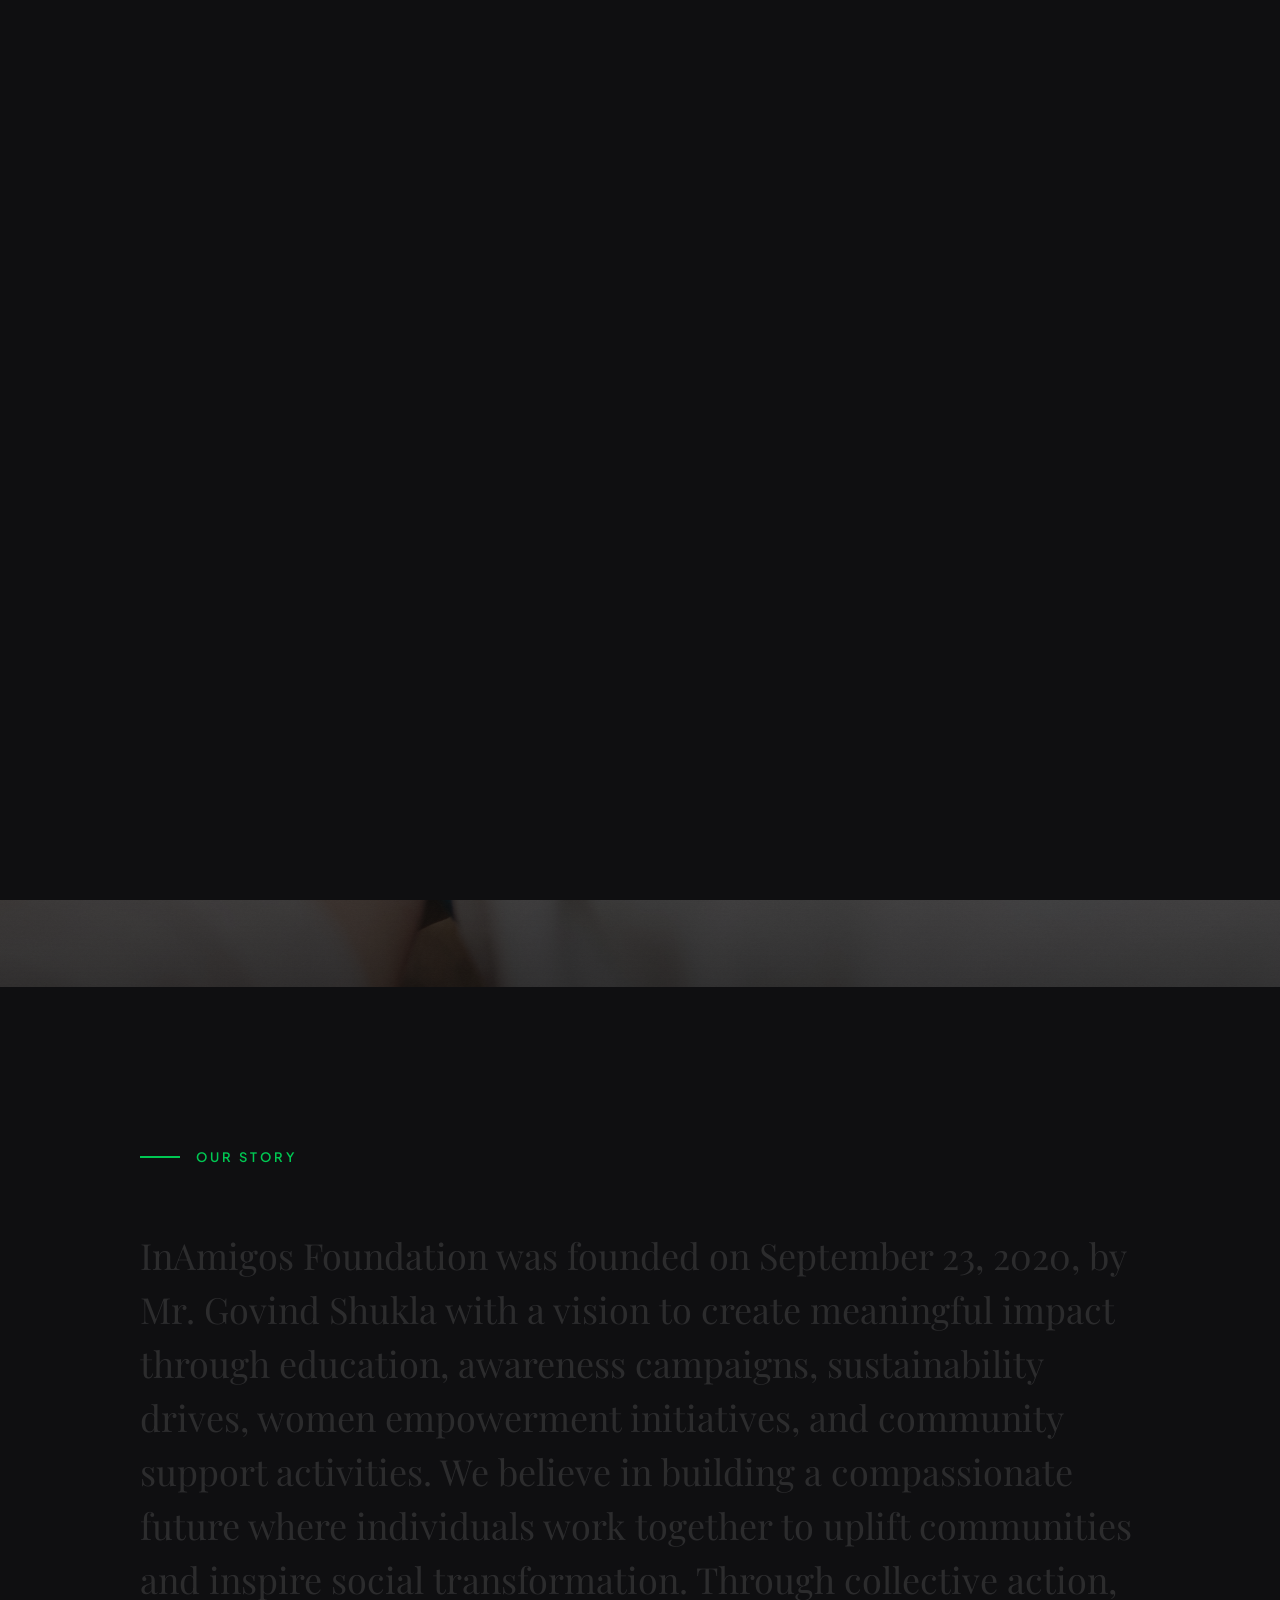
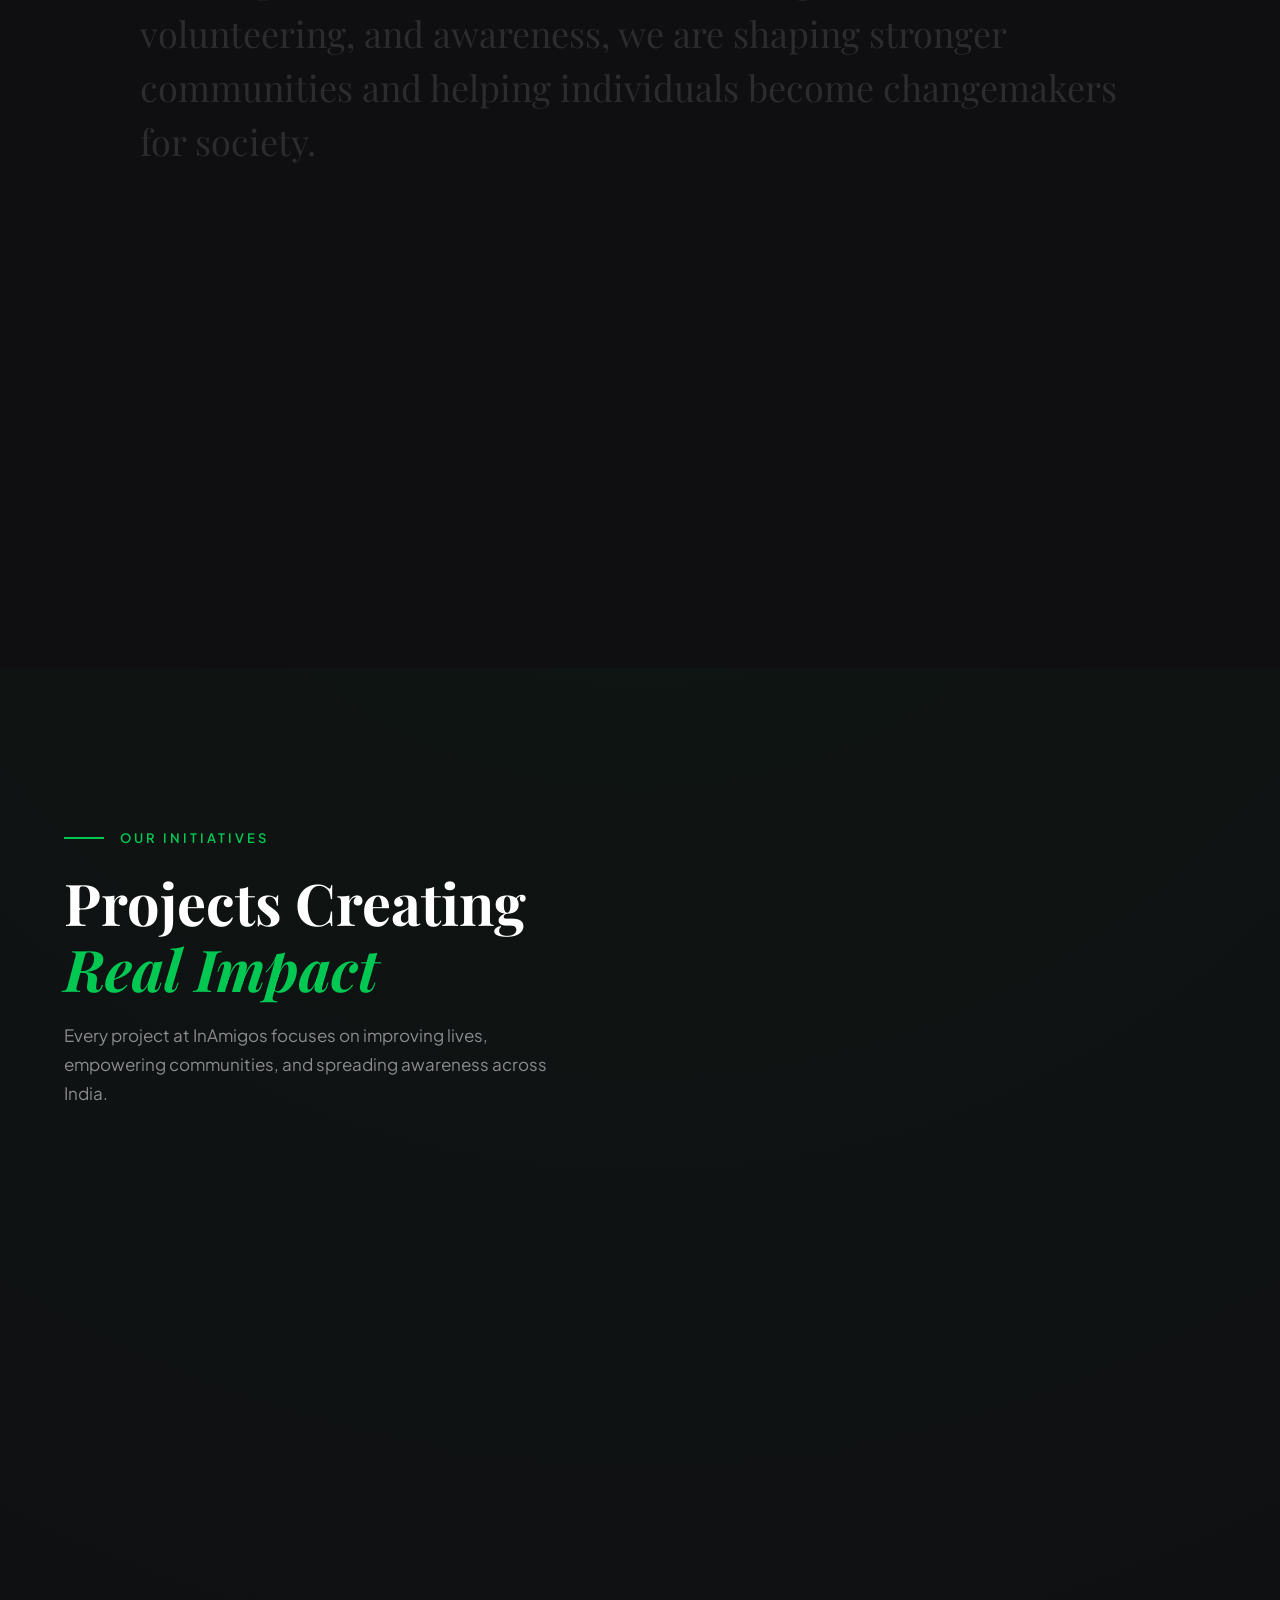
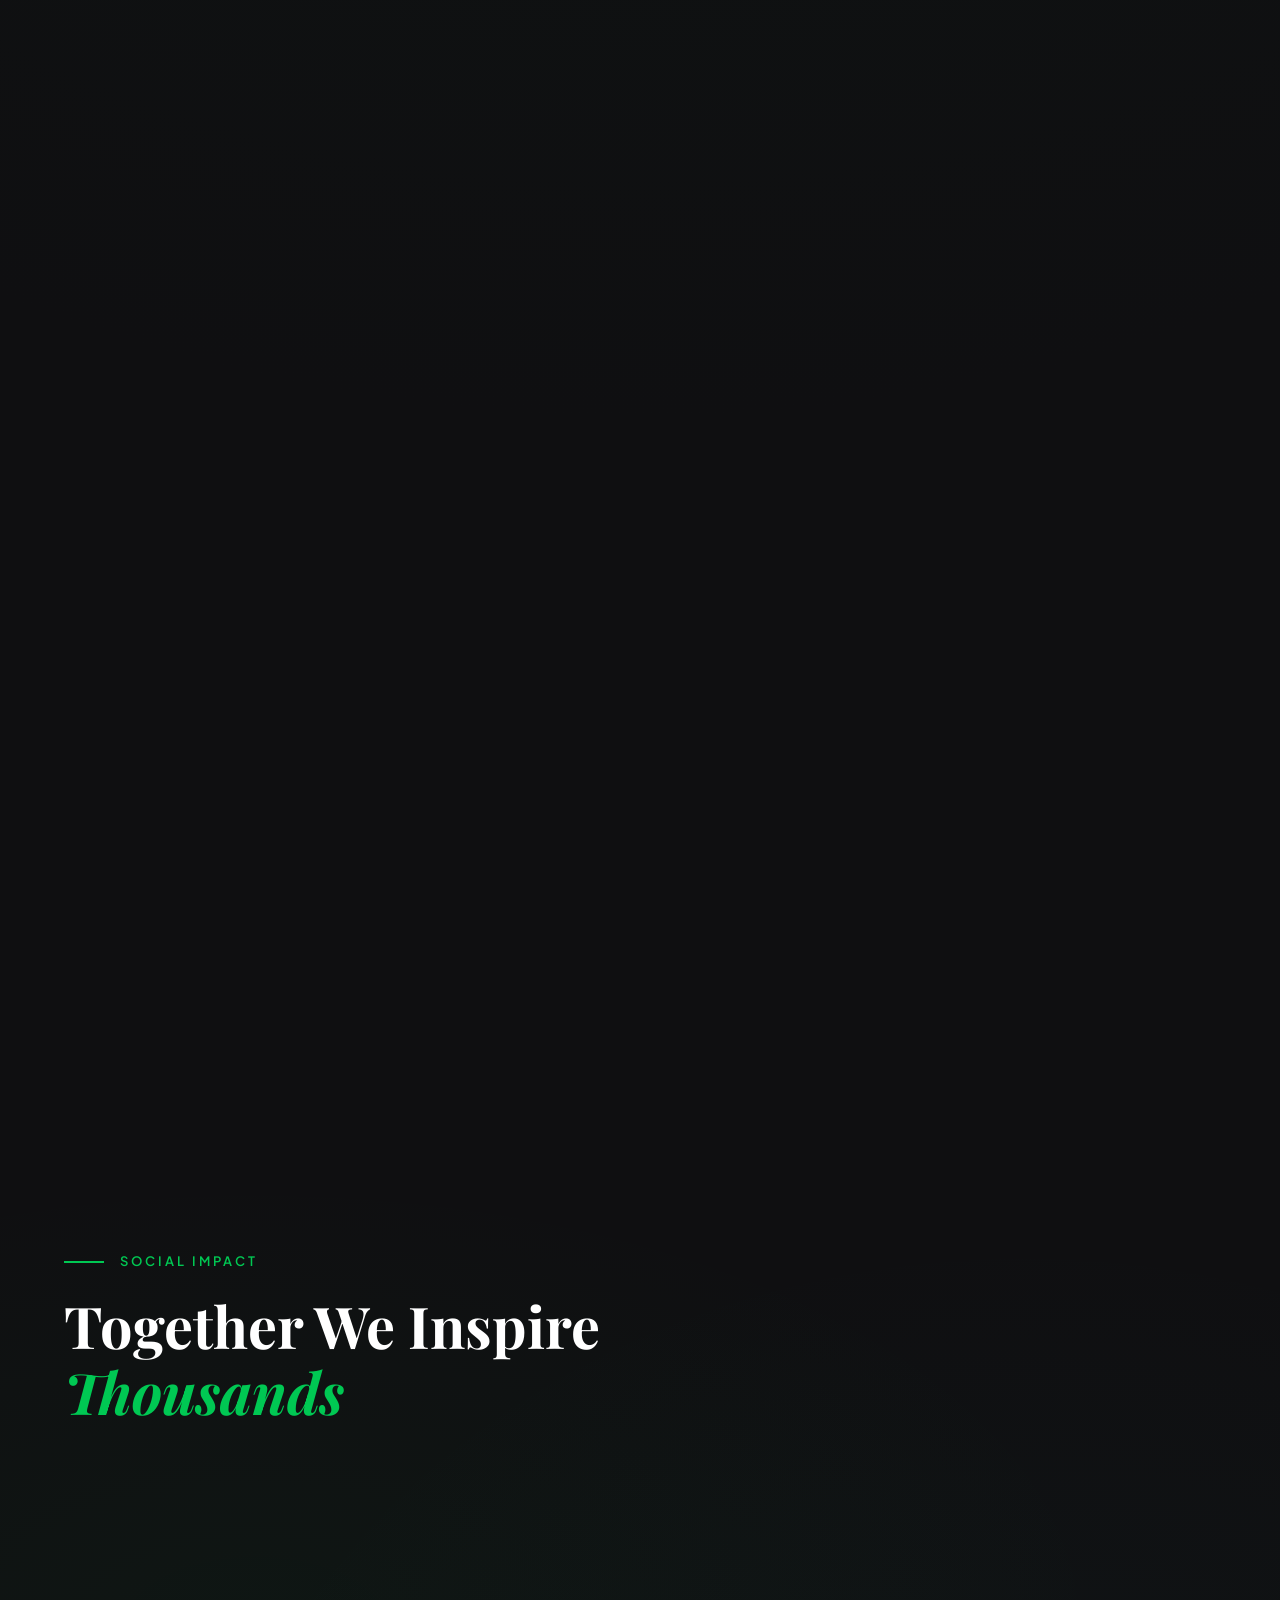
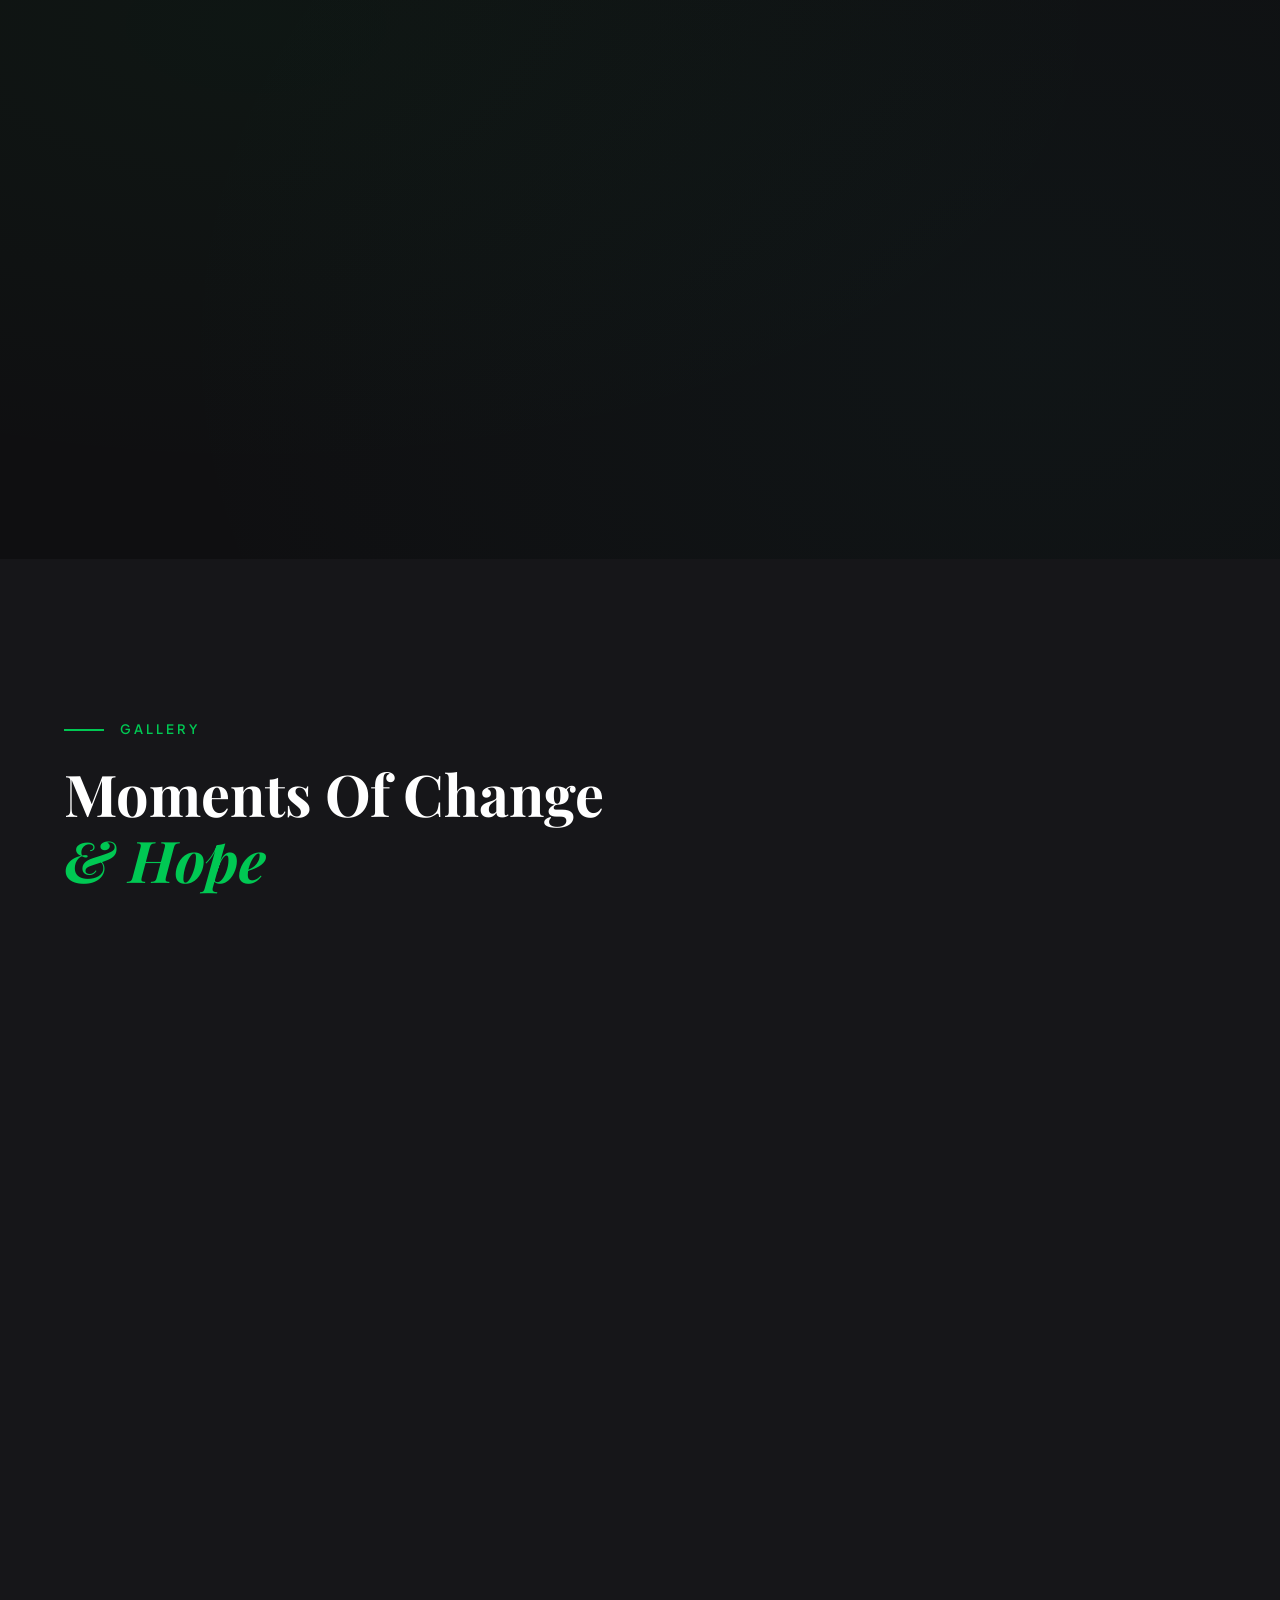
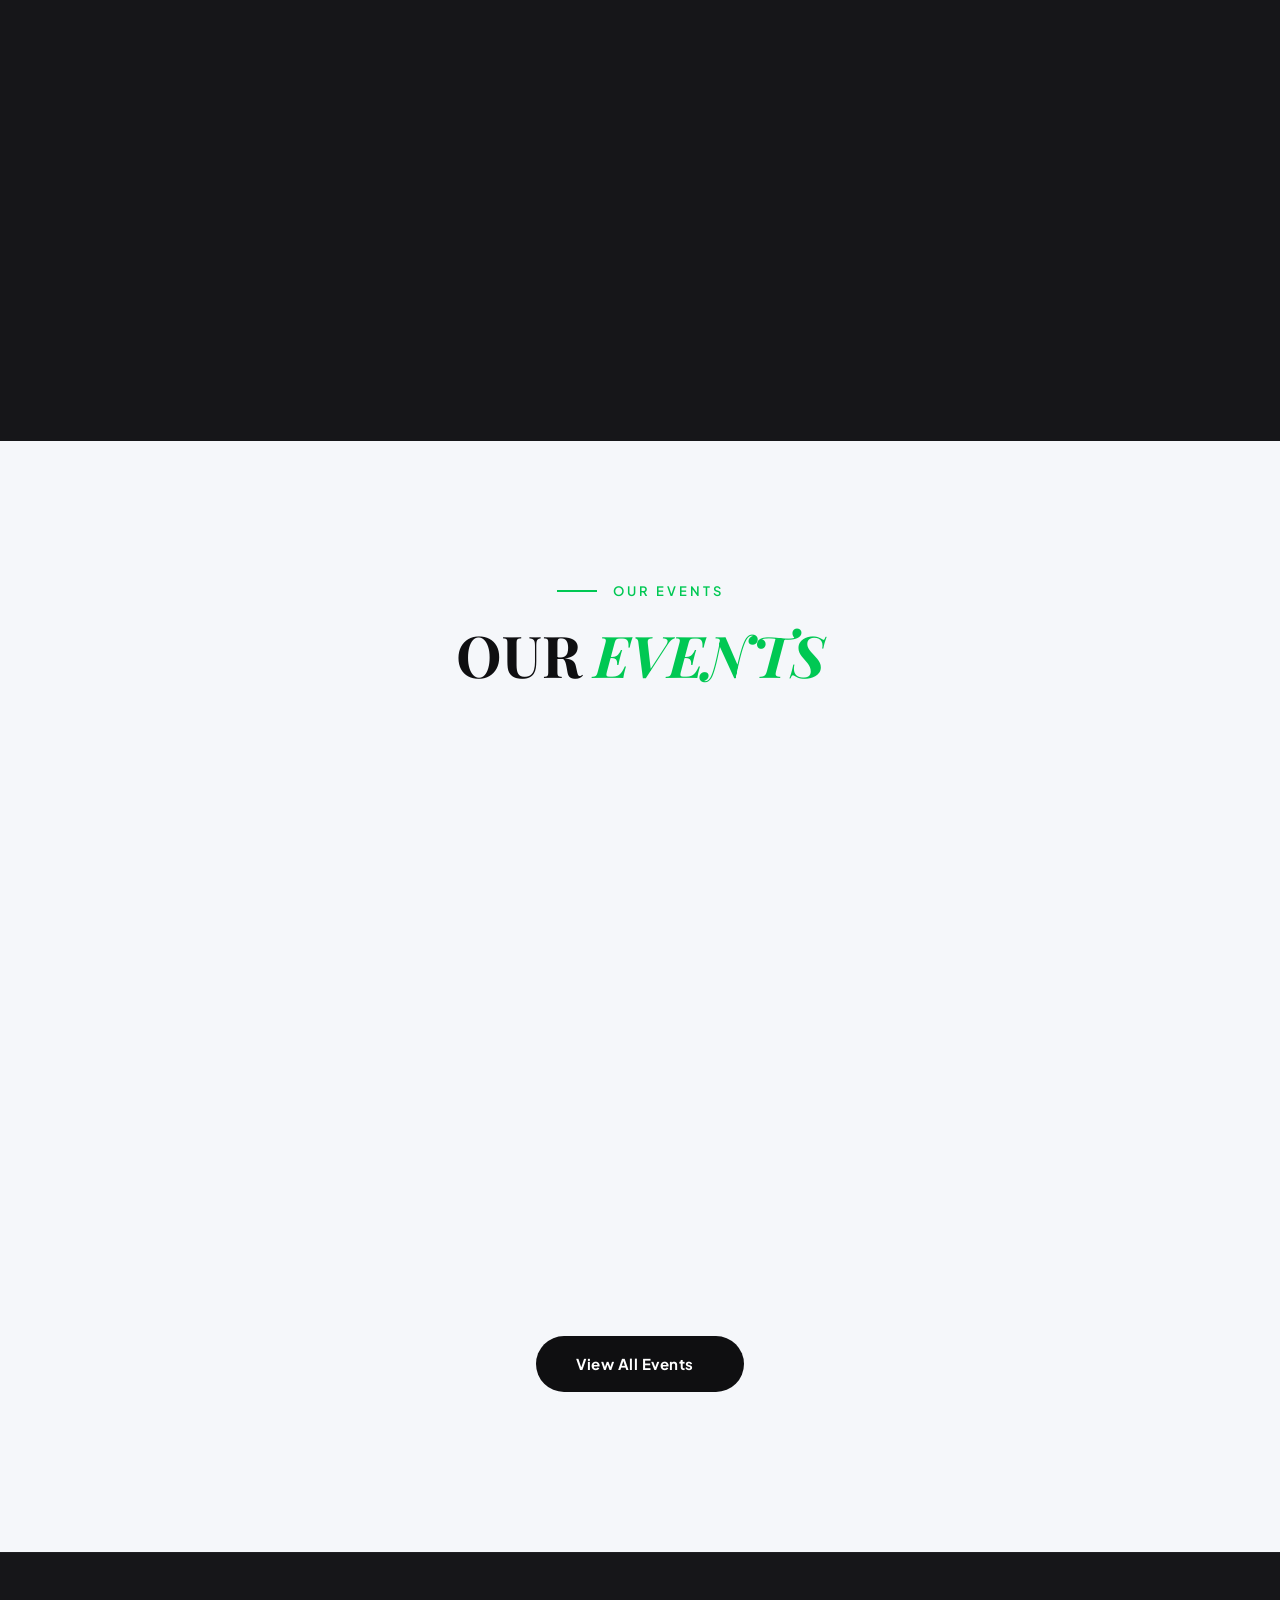
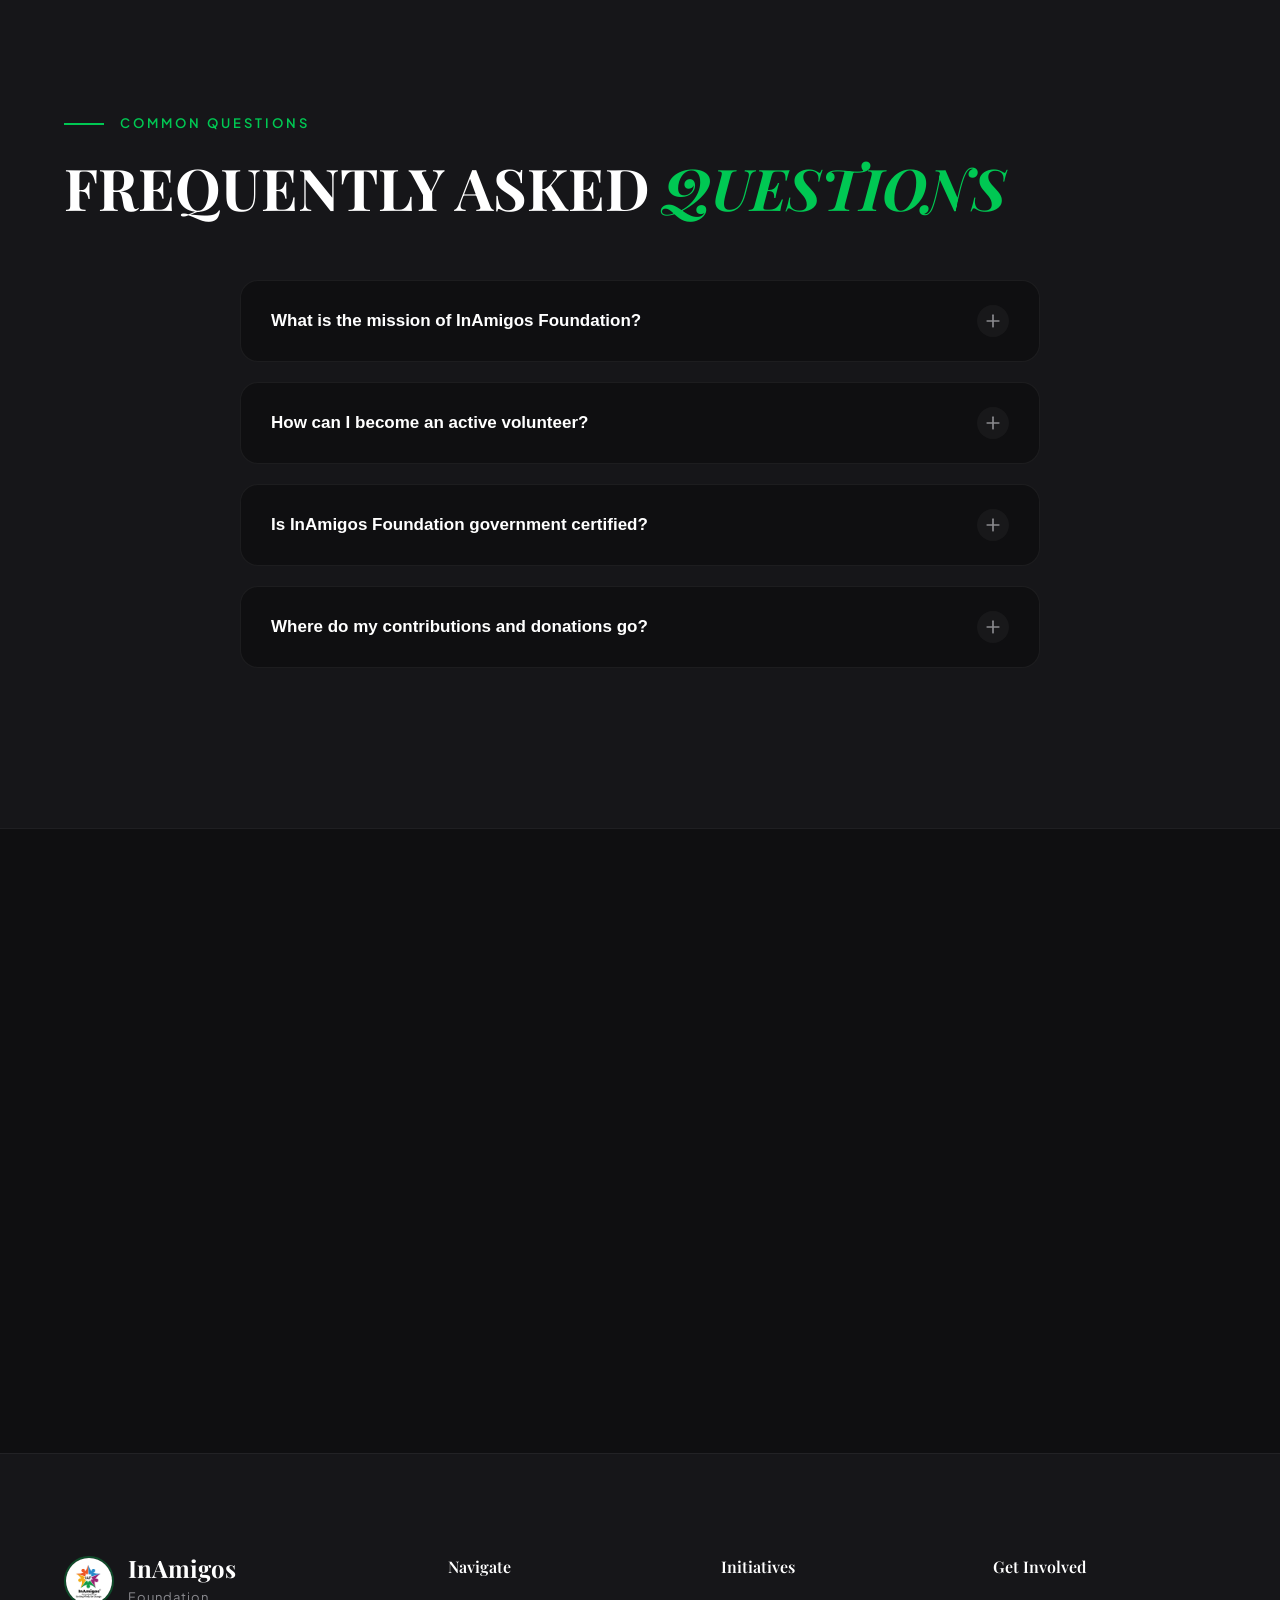
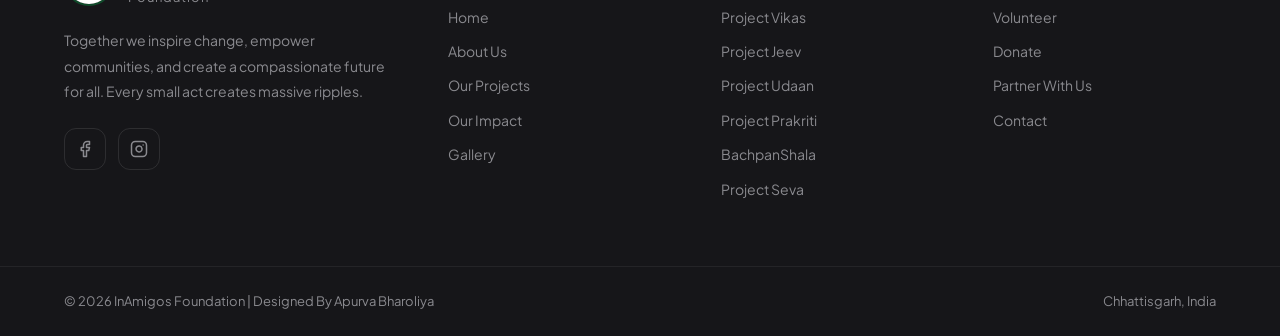
==== commit 4cebabcd: "Merge branch 'main' of https://github.com/Apurvabharoliya/InAmigos" ====
--- a/index.html
+++ b/index.html
@@ -797,4 +797,4 @@
 
 </body>
 
-</html>+</html>
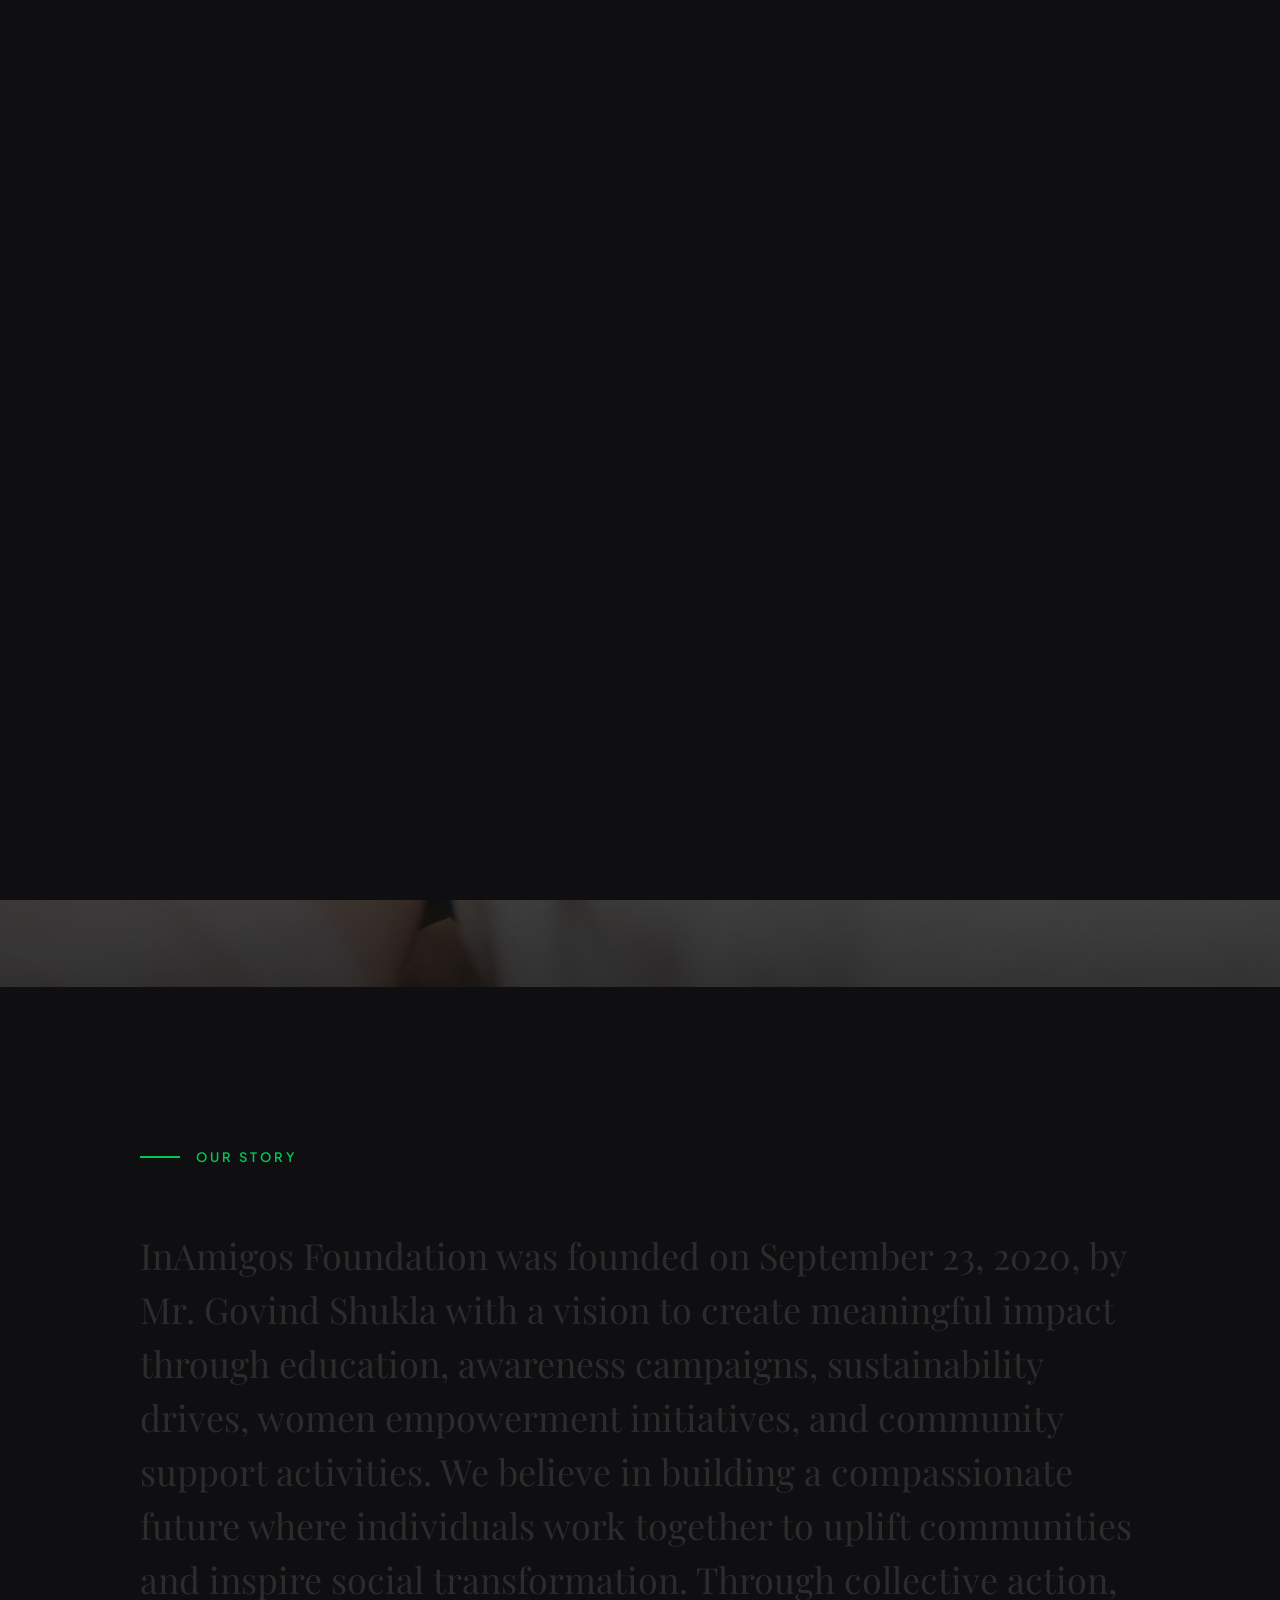
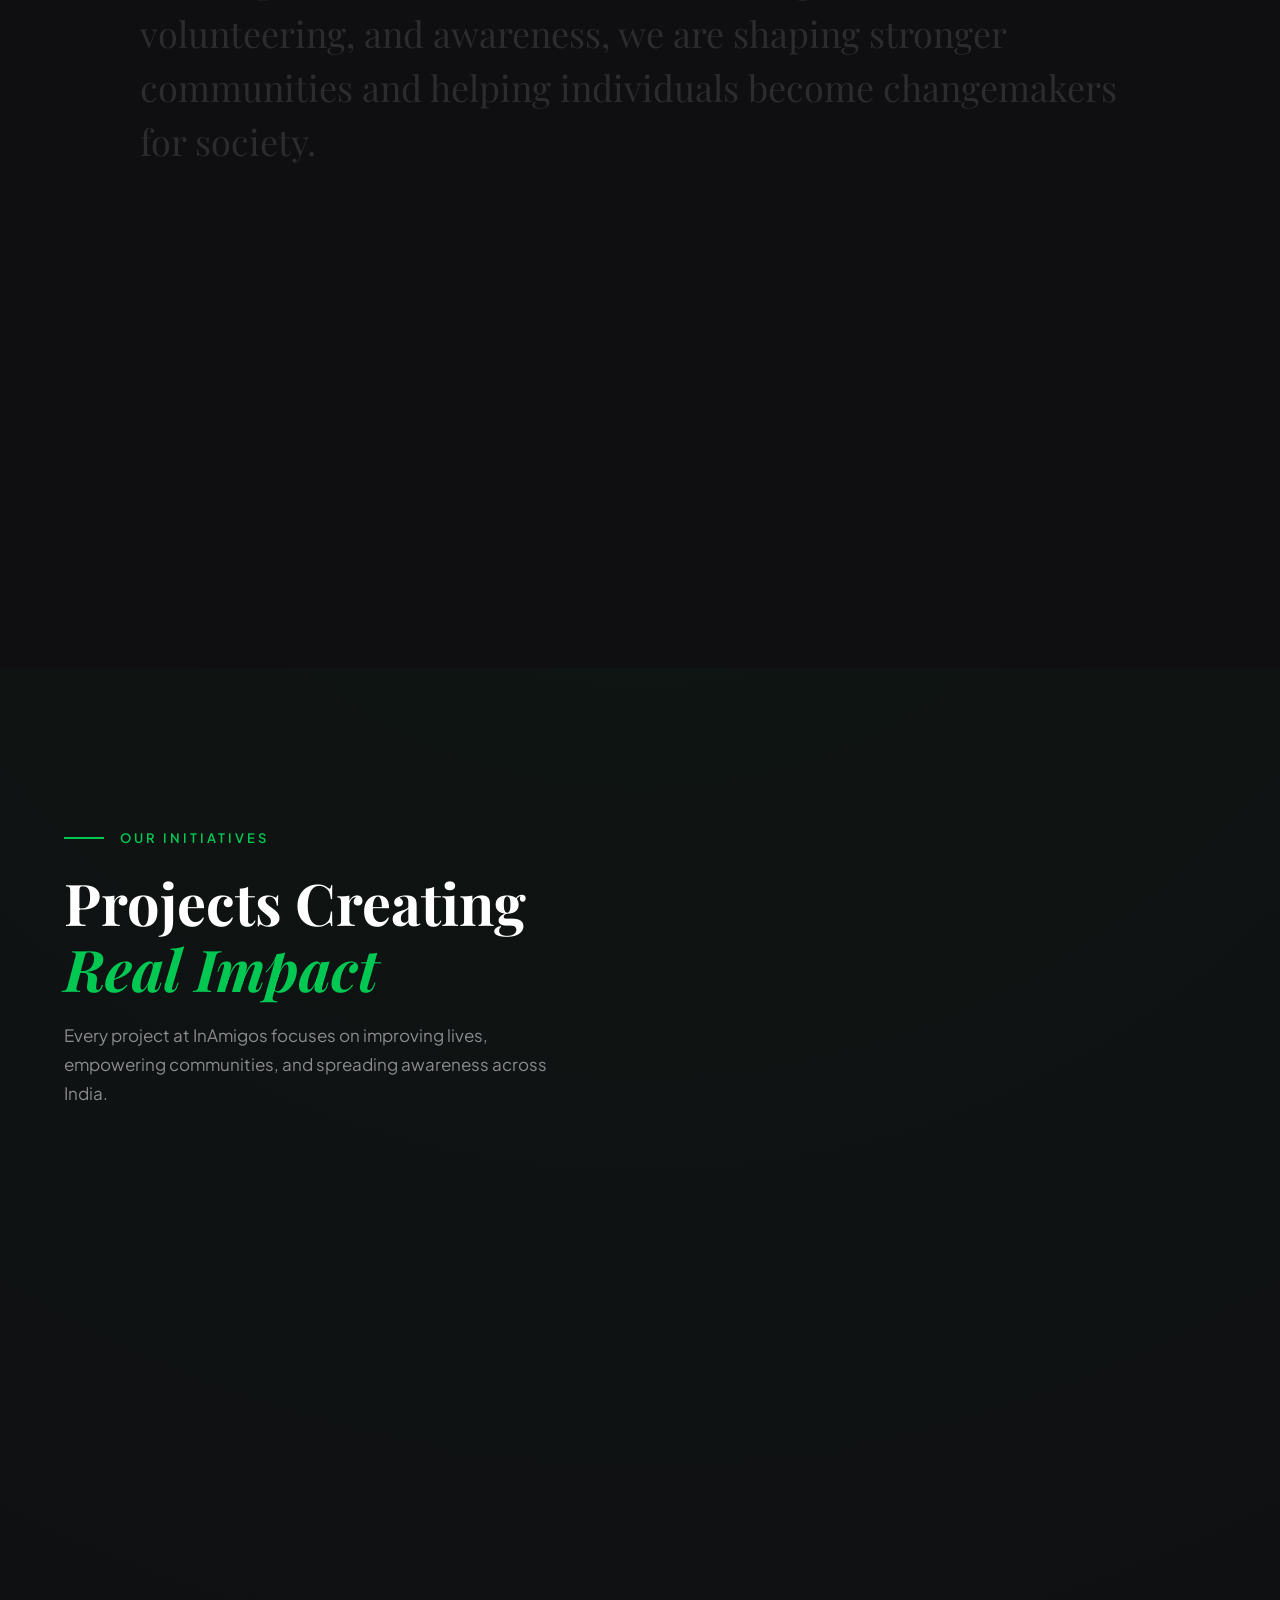
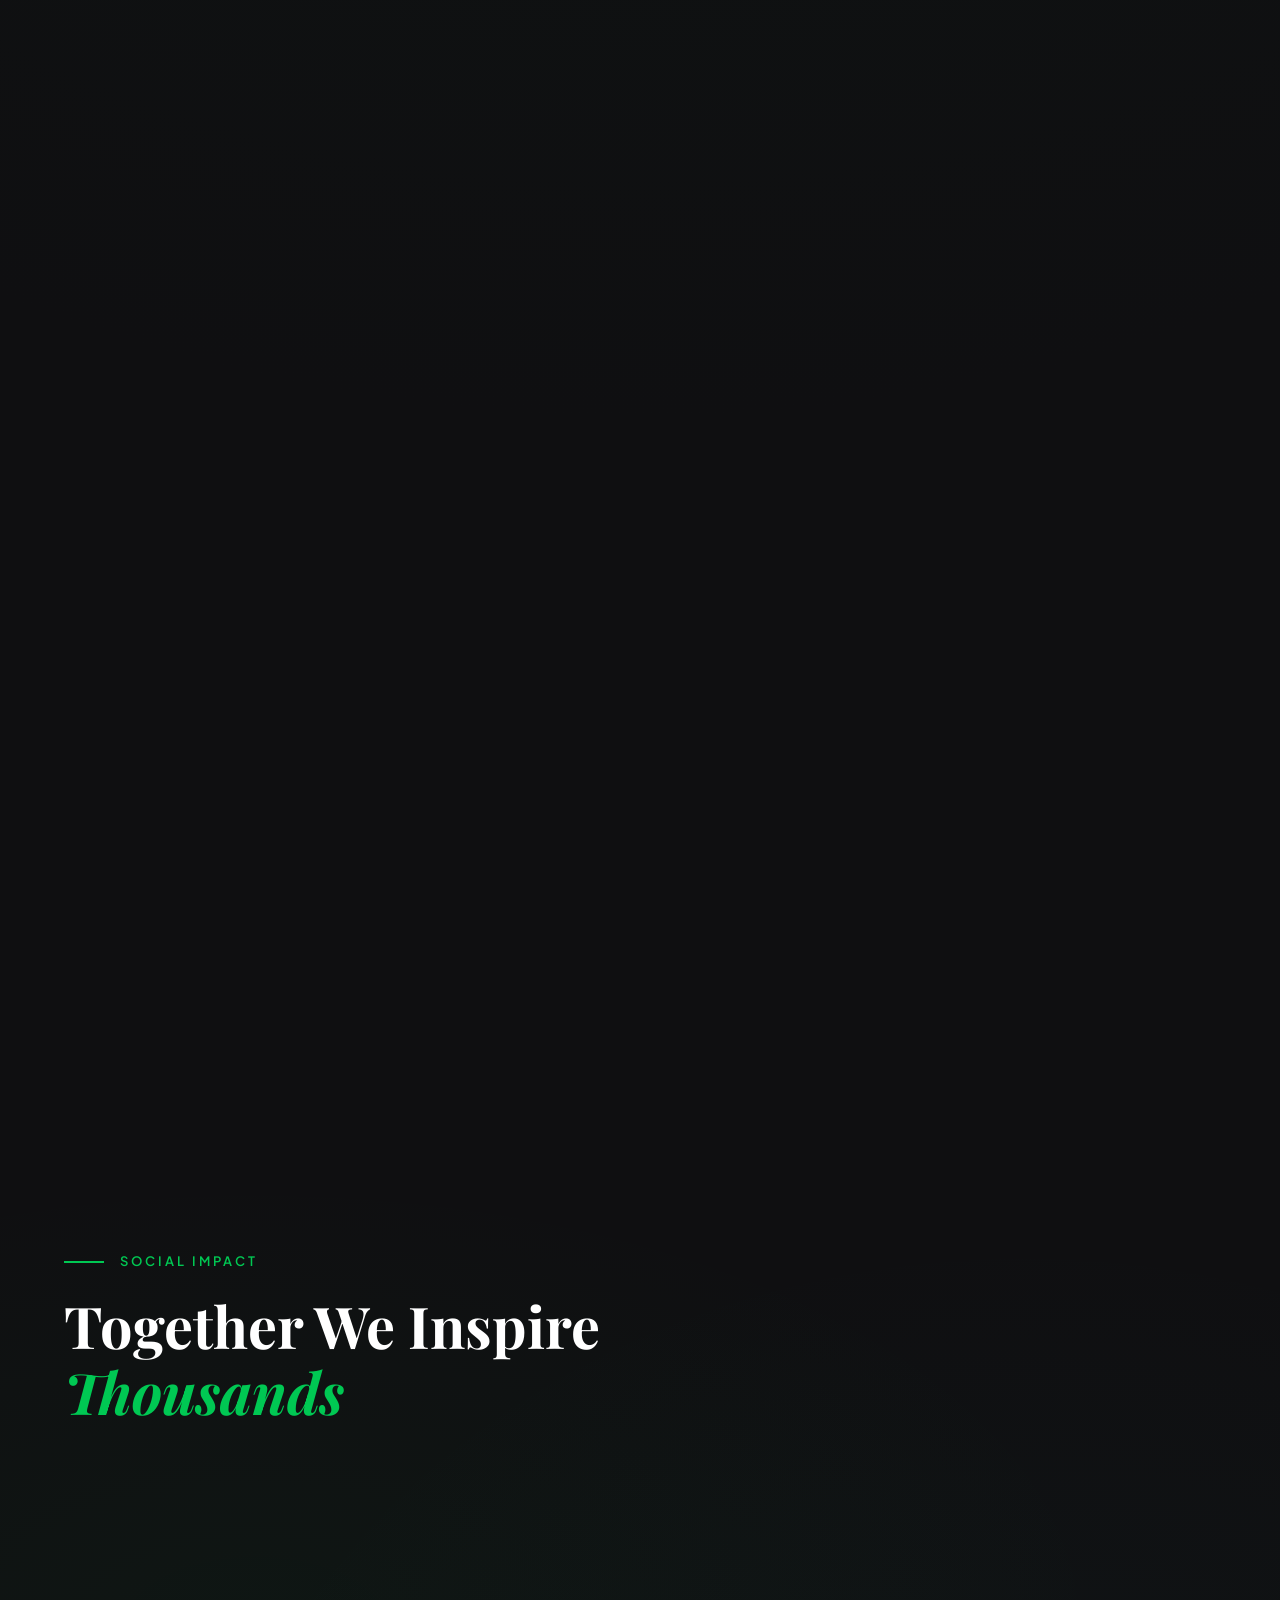
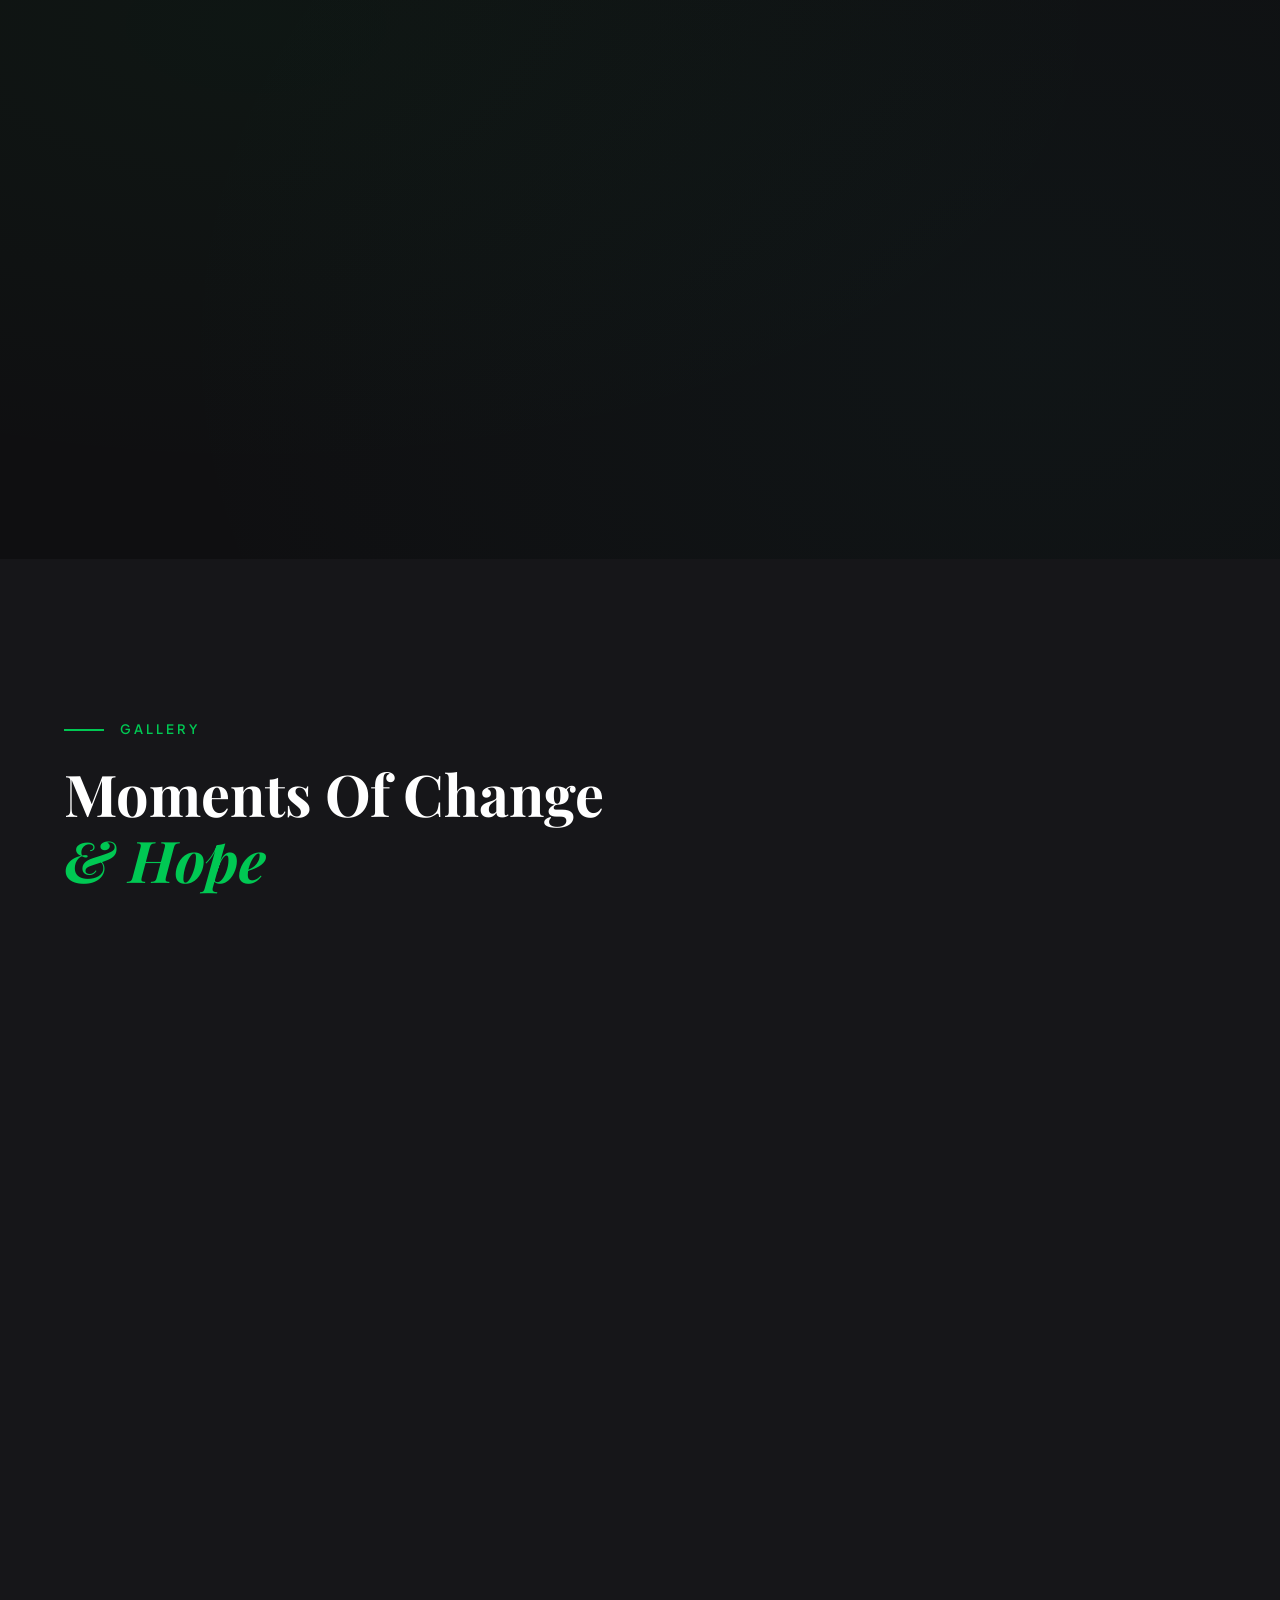
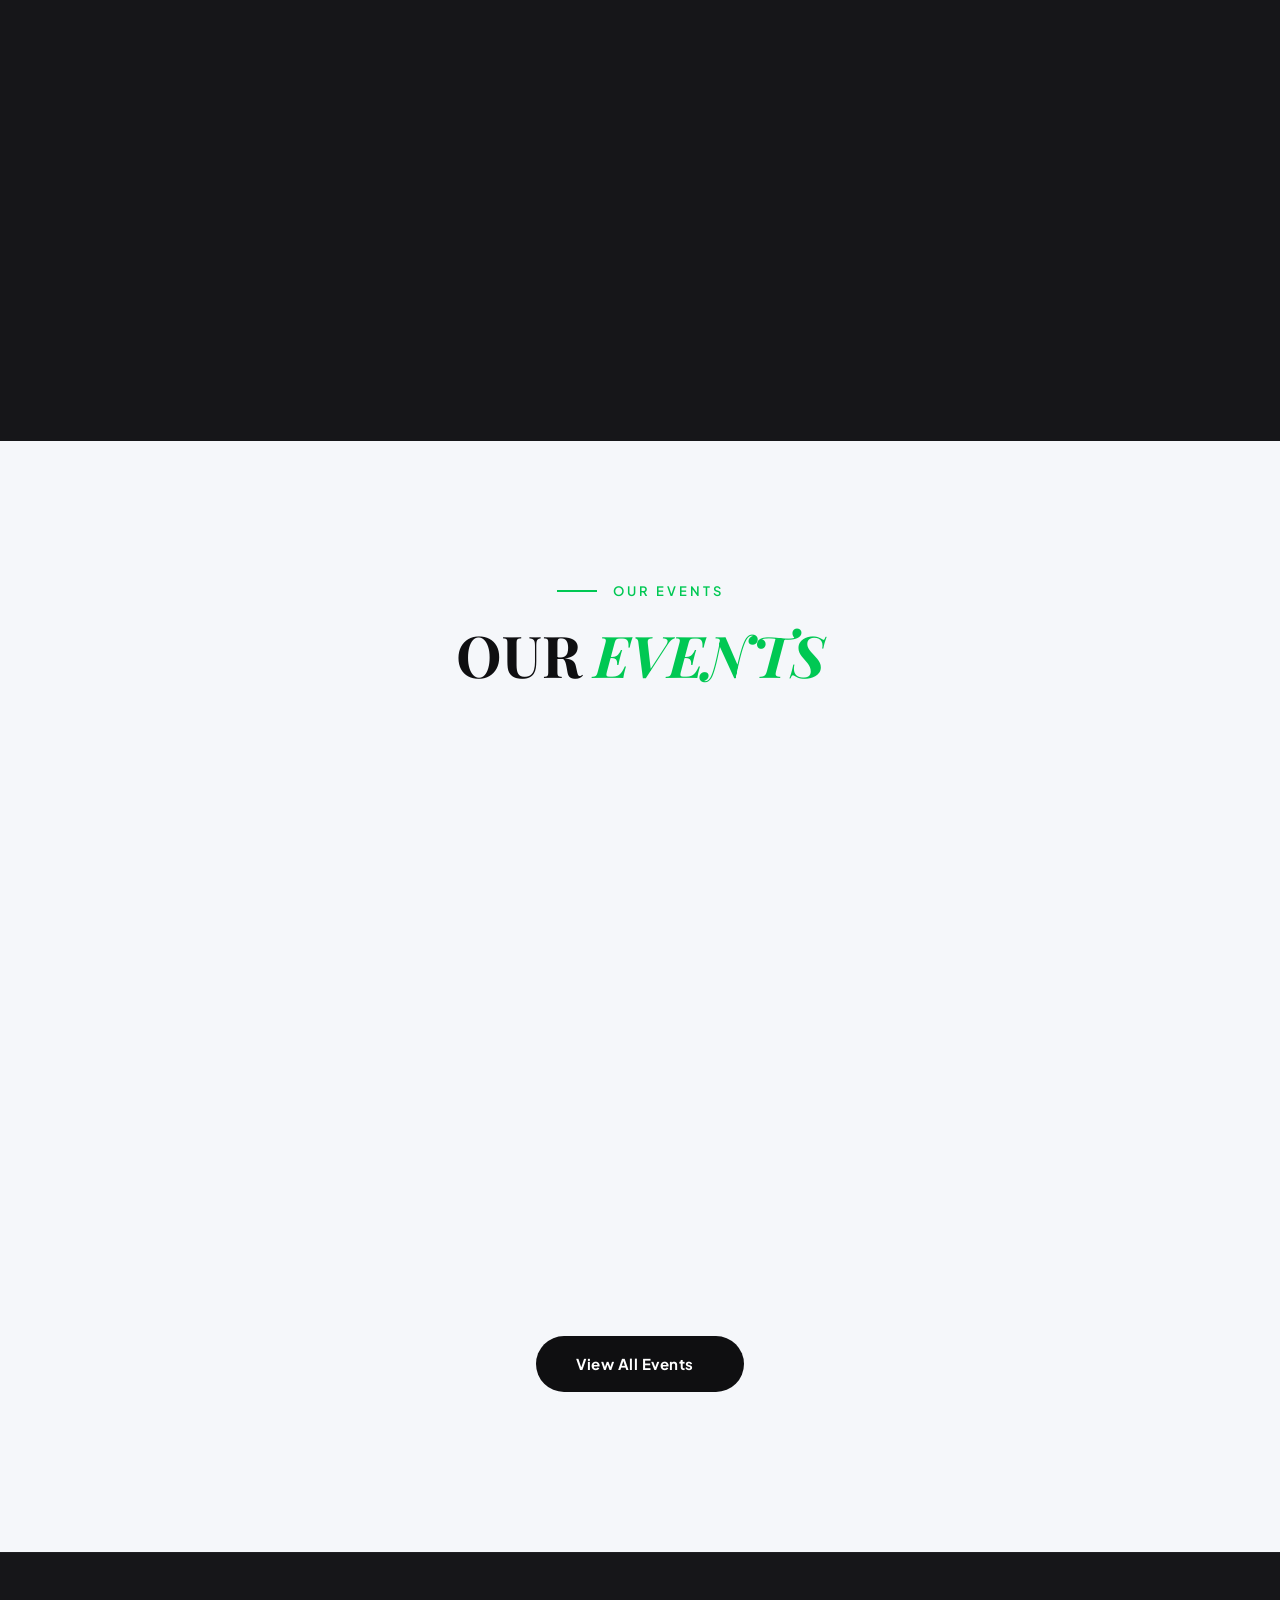
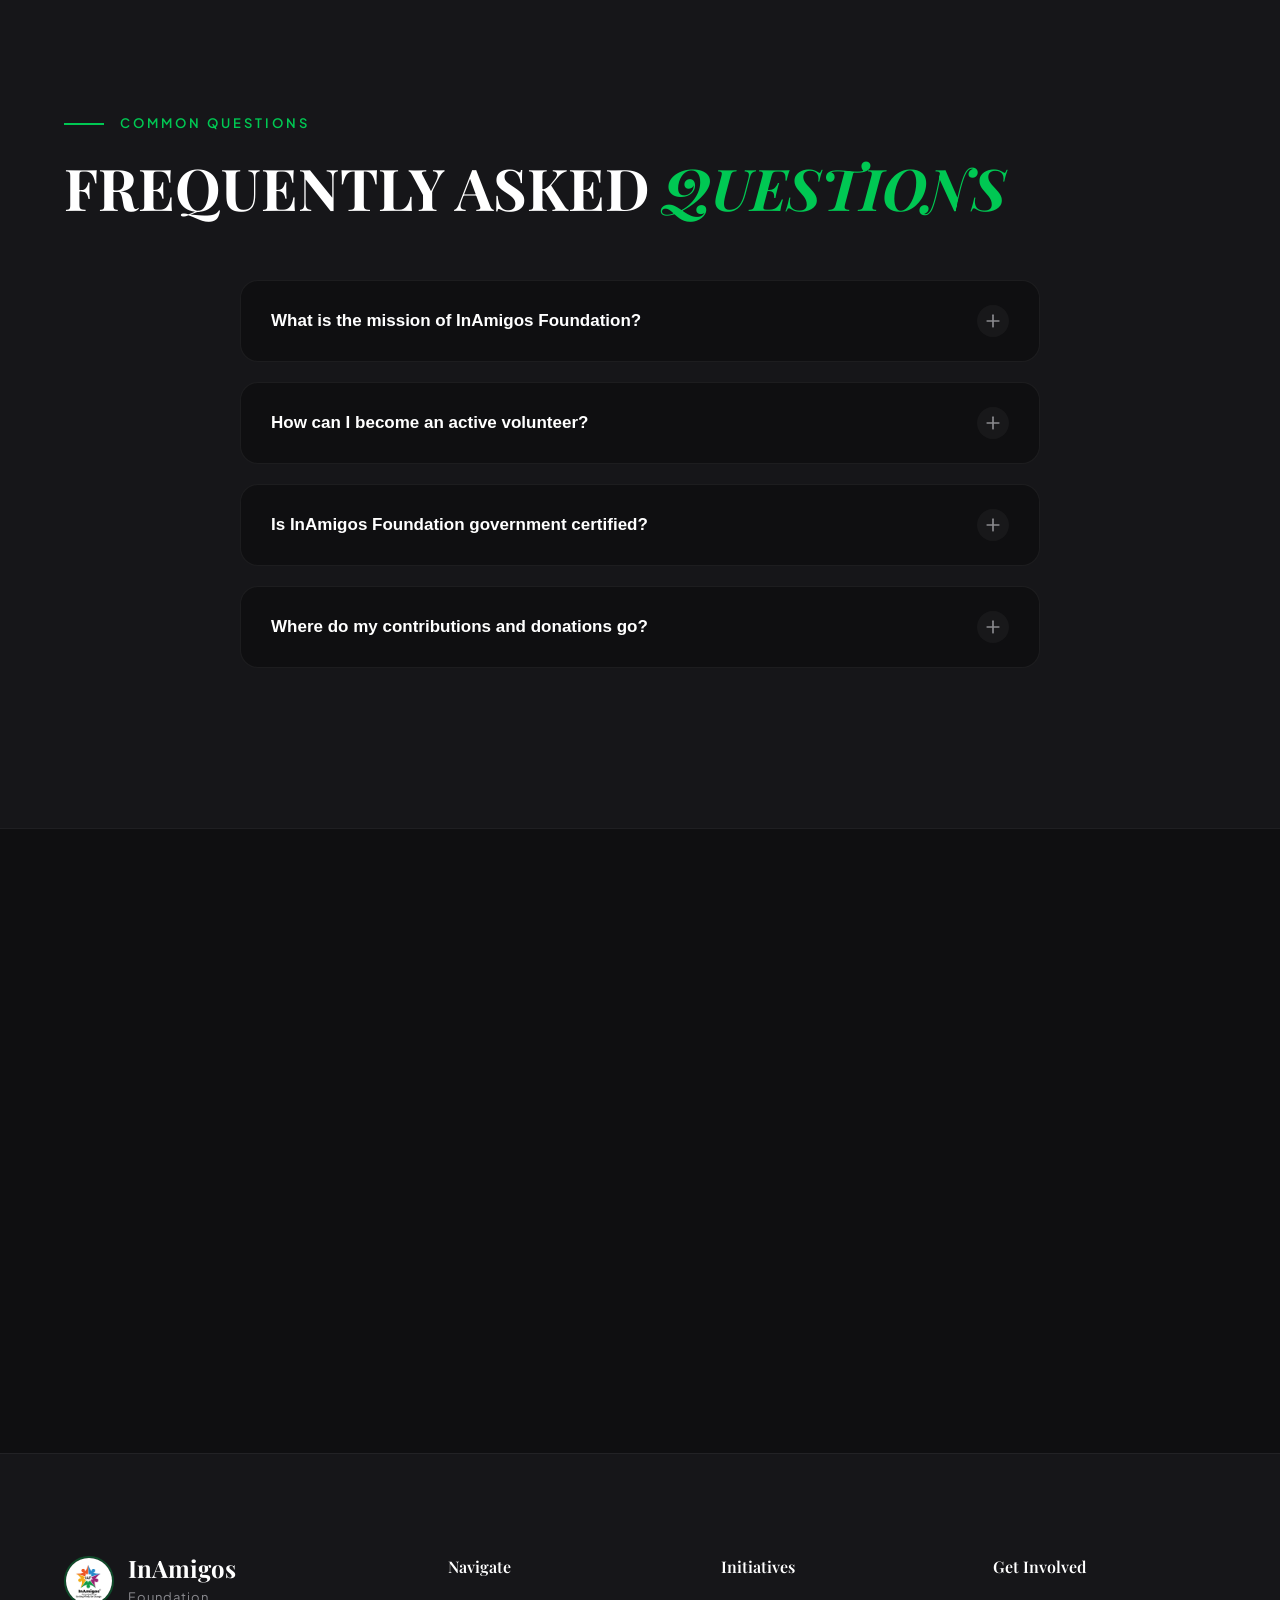
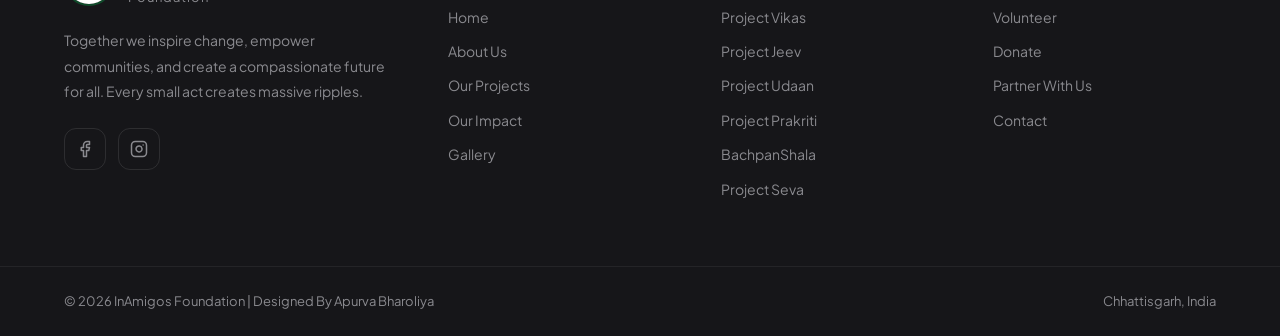
==== commit eb3bd343: "feature: add dedicated premium donate.html page with active/mock Razorpay integration, dynamic cause" ====
--- a/index.html
+++ b/index.html
@@ -24,7 +24,7 @@
   <script src="https://unpkg.com/lucide@latest"></script>
 
   <!-- Styles -->
-  <link rel="stylesheet" href="style.css?v=7.0">
+  <link rel="stylesheet" href="style.css?v=9.0">
   <style>
     /* Inline Preloader Styles for Instant Rendering */
     .welcome-screen {
@@ -87,9 +87,10 @@
           <li><a href="#about" id="nav-about">About</a></li>
           <li><a href="#projects" id="nav-projects">Projects</a></li>
           <li><a href="#impact" id="nav-impact">Impact</a></li>
+          <li><a href="#gallery" id="nav-gallery">Gallery</a></li>
           <li><a href="#events" id="nav-events">Events</a></li>
           <li><a href="#faq" id="nav-faq">FAQ</a></li>
-          <li><a href="#gallery" id="nav-gallery">Gallery</a></li>
+          <li><a href="donate.html" style="color: var(--accent); font-weight: 700;">Donate</a></li>
         </ul>
       </nav>
 
@@ -114,9 +115,10 @@
       <a href="#about" class="mobile-nav-link">About</a>
       <a href="#projects" class="mobile-nav-link">Projects</a>
       <a href="#impact" class="mobile-nav-link">Impact</a>
+      <a href="#gallery" class="mobile-nav-link">Gallery</a>
       <a href="#events" class="mobile-nav-link">Events</a>
       <a href="#faq" class="mobile-nav-link">FAQ</a>
-      <a href="#gallery" class="mobile-nav-link">Gallery</a>
+      <a href="donate.html" class="mobile-nav-link" style="color: var(--accent); font-weight: 700;">Donate</a>
       <a href="https://inamigosfoundation.org.in/volunteers" class="mobile-nav-cta open-volunteer-trigger" target="_blank">Join the
         Movement</a>
     </nav>
@@ -627,7 +629,7 @@
           <span>VOLUNTEER</span>
           <i data-lucide="heart" class="cta-btn-icon"></i>
         </a>
-        <a href="#projects" class="cta-btn cta-btn-alt magnetic-btn" id="cta-support-btn">
+        <a href="donate.html" class="cta-btn cta-btn-alt magnetic-btn" id="cta-support-btn">
           <span>SUPPORT</span>
           <i data-lucide="hand-helping" class="cta-btn-icon"></i>
         </a>
@@ -654,8 +656,8 @@
         <div class="project-modal-tags" id="project-modal-tags"></div>
         <div class="project-modal-desc" id="project-modal-desc"></div>
         <div class="project-modal-highlights" id="project-modal-highlights"></div>
-        <a href="https://inamigosfoundation.org.in/" class="project-modal-cta" target="_blank">
-          <span>Get Involved</span>
+        <a href="#" class="project-modal-cta open-donate-trigger" id="project-modal-donate-btn">
+          <span>Donate to this Cause</span>
           <svg xmlns="http://www.w3.org/2000/svg" width="18" height="18" viewBox="0 0 24 24" fill="none"
             stroke="currentColor" stroke-width="2" stroke-linecap="round" stroke-linejoin="round">
             <line x1="5" y1="12" x2="19" y2="12" />
@@ -717,6 +719,127 @@
           <svg xmlns="http://www.w3.org/2000/svg" width="48" height="48" viewBox="0 0 24 24" fill="none" stroke="#00C853" stroke-width="2" stroke-linecap="round" stroke-linejoin="round"><path d="M22 11.08V12a10 10 0 1 1-5.93-9.14"/><polyline points="22 4 12 14.01 9 11.01"/></svg>
           <h3>Welcome Aboard!</h3>
           <p>Thank you for taking the step to become a volunteer. Our core team will reach out to you within 24-48 hours to schedule your onboarding call.</p>
+        </div>
+      </div>
+    </div>
+  </div>
+
+  <!-- ═══════════════ DONATION PORTAL MODAL (RAZORPAY INTEGRATED) ═══════════════ -->
+  <div class="project-modal-overlay donation-modal-overlay" id="donation-modal-overlay">
+    <div class="project-modal donation-modal" id="donation-modal">
+      <button class="project-modal-close" id="donation-modal-close" aria-label="Close modal">
+        <svg xmlns="http://www.w3.org/2000/svg" width="24" height="24" viewBox="0 0 24 24" fill="none"
+          stroke="currentColor" stroke-width="2" stroke-linecap="round" stroke-linejoin="round">
+          <line x1="18" y1="6" x2="6" y2="18" />
+          <line x1="6" y1="6" x2="18" y2="18" />
+        </svg>
+      </button>
+      <div class="project-modal-img donation-modal-img">
+        <img src="assets/images/allProjects.jpeg" alt="Donate to InAmigos Causes">
+      </div>
+      <div class="project-modal-body donation-modal-body">
+        <div class="project-modal-number">GIVE</div>
+        <h2 class="project-modal-title">Empower A Cause</h2>
+        <p class="project-modal-desc">Your contribution directly fuels grassroots transformations. Choose a project, select your preferred way of giving, and make a massive ripple today.</p>
+        
+        <!-- Step Toggles -->
+        <div class="donation-type-toggles">
+          <button type="button" class="donation-type-btn active" id="btn-donate-money">Monetary Gift</button>
+          <button type="button" class="donation-type-btn" id="btn-donate-kind">Material Goods</button>
+        </div>
+
+        <form class="donation-form" id="donation-form" onsubmit="return false;">
+          <!-- Cause Selection -->
+          <div class="form-group">
+            <select id="don-cause" required>
+              <option value="" disabled selected>Select Cause / Initiative</option>
+              <option value="vikas">Project Vikas (Youth Development & Careers)</option>
+              <option value="jeev">Project Jeev (Animal Rescue & Veterinary Care)</option>
+              <option value="udaan">Project Udaan (Women Empowerment & Training)</option>
+              <option value="prakriti">Project Prakriti (Afforestation & Ecology)</option>
+              <option value="bachpanshala">BachpanShala (Underprivileged Education)</option>
+              <option value="seva">Project Seva (Basic Needs & Dignity Kits)</option>
+            </select>
+          </div>
+
+          <!-- SECTION 1: Monetary Donation Fields -->
+          <div id="monetary-fields">
+            <div class="donation-amount-presets">
+              <button type="button" class="amount-preset-btn" data-amount="500">₹500</button>
+              <button type="button" class="amount-preset-btn active" data-amount="1000">₹1000</button>
+              <button type="button" class="amount-preset-btn" data-amount="2500">₹2500</button>
+              <button type="button" class="amount-preset-btn" data-amount="5000">₹5000</button>
+            </div>
+            <div class="form-group custom-amount-group">
+              <span class="currency-symbol">₹</span>
+              <input type="number" id="don-amount" required value="1000" placeholder="Custom Amount (INR)" min="10">
+            </div>
+            
+            <!-- Contributor details -->
+            <div class="form-row">
+              <div class="form-group half-width">
+                <input type="text" id="don-name" required placeholder="Full Name">
+              </div>
+              <div class="form-group half-width">
+                <input type="email" id="don-email" required placeholder="Email Address">
+              </div>
+            </div>
+            <div class="form-group">
+              <input type="tel" id="don-phone" required placeholder="Mobile Number (for UPI/Receipt)">
+            </div>
+
+            <button type="submit" class="project-modal-cta form-submit-btn" id="btn-proceed-razor">
+              <span>Proceed via Razorpay</span>
+              <svg xmlns="http://www.w3.org/2000/svg" width="18" height="18" viewBox="0 0 24 24" fill="none"
+                stroke="currentColor" stroke-width="2" stroke-linecap="round" stroke-linejoin="round">
+                <rect x="3" y="11" width="18" height="11" rx="2" ry="2"/>
+                <path d="M7 11V7a5 5 0 0 1 10 0v4"/>
+              </svg>
+            </button>
+          </div>
+
+          <!-- SECTION 2: Material Goods Donation Fields -->
+          <div id="material-fields" style="display: none;">
+            <div class="material-info-card">
+              <p id="material-needed-text">Please select a cause above to view the items our communities currently need most.</p>
+            </div>
+            <div class="form-row">
+              <div class="form-group half-width">
+                <input type="text" id="mat-name" placeholder="Full Name">
+              </div>
+              <div class="form-group half-width">
+                <input type="email" id="mat-email" placeholder="Email Address">
+              </div>
+            </div>
+            <div class="form-group">
+              <input type="text" id="mat-details" placeholder="Describe items (e.g. 10 school bags, 5kg dog food)">
+            </div>
+            <div class="form-group">
+              <select id="mat-delivery">
+                <option value="dropoff">I will drop off items at InAmigos Hub</option>
+                <option value="ship">I will courier/ship items to the hub</option>
+                <option value="pickup">Request home pickup (Raipur Area Only)</option>
+              </select>
+            </div>
+            <div class="material-hub-address">
+              <strong>Collection Center:</strong>
+              <p>InAmigos Foundation, Sector-4 Hub, Raipur, Chhattisgarh - 492001</p>
+            </div>
+            <button type="button" class="project-modal-cta form-submit-btn" id="btn-submit-material">
+              <span>Register In-Kind Gift</span>
+              <svg xmlns="http://www.w3.org/2000/svg" width="18" height="18" viewBox="0 0 24 24" fill="none"
+                stroke="currentColor" stroke-width="2" stroke-linecap="round" stroke-linejoin="round">
+                <line x1="5" y1="12" x2="19" y2="12" />
+                <polyline points="12 5 19 12 12 19" />
+              </svg>
+            </button>
+          </div>
+        </form>
+
+        <div class="form-success-message" id="donation-success-message">
+          <svg xmlns="http://www.w3.org/2000/svg" width="48" height="48" viewBox="0 0 24 24" fill="none" stroke="#00C853" stroke-width="2" stroke-linecap="round" stroke-linejoin="round"><path d="M22 11.08V12a10 10 0 1 1-5.93-9.14"/><polyline points="22 4 12 14.01 9 11.01"/></svg>
+          <h3 id="don-success-title">Thank You for Your Support!</h3>
+          <p id="don-success-desc">Your contribution has been successfully processed. An 80G tax receipt and transaction details have been sent to your email address.</p>
         </div>
       </div>
     </div>
@@ -778,7 +901,7 @@
       <div class="footer-nav-col">
         <h3>Get Involved</h3>
         <a href="https://inamigosfoundation.org.in/volunteers" target="_blank">Volunteer</a>
-        <a href="https://inamigosfoundation.org.in/" target="_blank">Donate</a>
+        <a href="donate.html">Donate</a>
         <a href="https://inamigosfoundation.org.in/" target="_blank">Partner With Us</a>
         <a href="https://inamigosfoundation.org.in/" target="_blank">Contact</a>
       </div>
@@ -793,7 +916,9 @@
     </div>
   </footer>
 
-  <script src="script.js?v=7.0"></script>
+  <!-- Razorpay Payment Integration Script -->
+  <script src="https://checkout.razorpay.com/v1/checkout.js"></script>
+  <script src="script.js?v=9.0"></script>
 
 </body>
 
--- a/style.css
+++ b/style.css
@@ -91,8 +91,8 @@
   content:''; position:absolute; bottom:-4px; left:0; width:0; height:2px;
   background:var(--accent); transition:0.3s var(--ease);
 }
-.nav-links a:hover { color:var(--text-light); }
-.nav-links a:hover::after { width:100%; }
+.nav-links a:hover, .nav-links a.active { color:var(--text-light); }
+.nav-links a:hover::after, .nav-links a.active::after { width:100%; }
 .nav-cta {
   padding:12px 28px; border-radius:50px; font-size:14px; font-weight:600;
   background:var(--accent); color:var(--bg-dark); transition:0.4s var(--ease);
@@ -118,7 +118,7 @@
 .mobile-nav-link {
   font-family:var(--serif); font-size:32px; color:var(--text-light); transition:0.3s;
 }
-.mobile-nav-link:hover { color:var(--accent); }
+.mobile-nav-link:hover, .mobile-nav-link.active { color:var(--accent); }
 .mobile-nav-cta {
   display:inline-block; padding:16px 40px; background:var(--accent); color:var(--bg-dark);
   border-radius:50px; font-weight:700; font-size:16px; margin-top:20px;
@@ -1045,6 +1045,7 @@
 .form-group {
   position: relative;
   width: 100%;
+  margin-bottom: 16px;
 }
 .form-group input,
 .form-group select,
@@ -1141,4 +1142,178 @@
     padding: 0 20px 20px;
   }
 }
-
+/* ═══ DONATION PORTAL MODAL ═══ */
+.donation-modal-img img {
+  filter: brightness(0.8) contrast(1.15) saturate(0.95);
+}
+
+.donation-type-toggles {
+  display: flex;
+  background: rgba(255, 255, 255, 0.03);
+  border-radius: 16px;
+  padding: 6px;
+  margin-bottom: 24px;
+  border: 1px solid rgba(255, 255, 255, 0.06);
+}
+
+.donation-type-btn {
+  flex: 1;
+  padding: 12px 24px;
+  border: none;
+  background: transparent;
+  color: var(--text-muted);
+  font-size: 13px;
+  font-weight: 700;
+  border-radius: 12px;
+  cursor: pointer;
+  letter-spacing: 0.5px;
+  text-transform: uppercase;
+  transition: 0.3s var(--ease);
+}
+
+.donation-type-btn.active {
+  background: var(--accent);
+  color: var(--bg-dark);
+  box-shadow: 0 8px 20px var(--accent-glow);
+}
+
+.donation-type-btn:hover:not(.active) {
+  color: var(--text-light);
+  background: rgba(255, 255, 255, 0.02);
+}
+
+.donation-amount-presets {
+  display: grid;
+  grid-template-columns: repeat(4, 1fr);
+  gap: 12px;
+  margin-bottom: 20px;
+}
+
+.amount-preset-btn {
+  background: rgba(255, 255, 255, 0.02);
+  border: 1px solid rgba(255, 255, 255, 0.06);
+  color: var(--text-muted);
+  padding: 14px 10px;
+  border-radius: 12px;
+  font-weight: 800;
+  font-size: 14px;
+  cursor: pointer;
+  transition: 0.3s var(--ease);
+  display: flex;
+  align-items: center;
+  justify-content: center;
+}
+
+.amount-preset-btn:hover {
+  border-color: var(--accent);
+  color: var(--accent);
+  background: rgba(0, 200, 83, 0.05);
+}
+
+.amount-preset-btn.active {
+  background: rgba(0, 200, 83, 0.12);
+  border-color: var(--accent);
+  color: var(--accent);
+  box-shadow: 0 0 15px rgba(0, 200, 83, 0.15);
+}
+
+.custom-amount-group {
+  position: relative;
+  margin-bottom: 24px;
+  border-radius: 12px;
+  background: rgba(255, 255, 255, 0.02);
+  border: 1px solid rgba(255, 255, 255, 0.06);
+  transition: 0.3s;
+}
+
+.custom-amount-group:focus-within {
+  border-color: var(--accent);
+  box-shadow: 0 0 20px rgba(0, 200, 83, 0.15);
+}
+
+.custom-amount-group .currency-symbol {
+  position: absolute;
+  left: 20px;
+  top: 50%;
+  transform: translateY(-50%);
+  color: var(--accent);
+  font-weight: 800;
+  font-size: 20px;
+}
+
+.custom-amount-group input {
+  width: 100%;
+  border: none !important;
+  background: transparent !important;
+  padding: 16px 20px 16px 45px !important;
+  font-size: 18px !important;
+  font-weight: 800 !important;
+  color: var(--text-light) !important;
+  outline: none;
+  margin-bottom: 0 !important;
+}
+
+.half-width {
+  width: 48%;
+}
+
+.form-row {
+  display: flex;
+  justify-content: space-between;
+  gap: 4%;
+  width: 100%;
+}
+
+.material-info-card {
+  background: rgba(0, 200, 83, 0.03);
+  border: 1px solid rgba(0, 200, 83, 0.12);
+  border-radius: 16px;
+  padding: 20px;
+  margin-bottom: 24px;
+  font-size: 14px;
+  color: var(--text-body);
+  line-height: 1.6;
+}
+
+.material-hub-address {
+  background: rgba(255, 255, 255, 0.02);
+  border: 1px solid rgba(255, 255, 255, 0.05);
+  border-radius: 16px;
+  padding: 20px;
+  margin-bottom: 24px;
+  font-size: 13px;
+  border-left: 3px solid var(--accent);
+}
+
+.material-hub-address strong {
+  display: block;
+  color: var(--text-light);
+  margin-bottom: 8px;
+  font-weight: 700;
+}
+
+.material-hub-address p {
+  color: var(--text-muted);
+  margin: 0;
+  line-height: 1.6;
+}
+
+@media(max-width: 850px) {
+  .donation-modal {
+    max-height: 90vh;
+    overflow-y: auto;
+  }
+}
+
+@media(max-width: 480px) {
+  .donation-amount-presets {
+    grid-template-columns: repeat(2, 1fr);
+  }
+  .form-row {
+    flex-direction: column;
+    gap: 0;
+  }
+  .half-width {
+    width: 100%;
+  }
+}
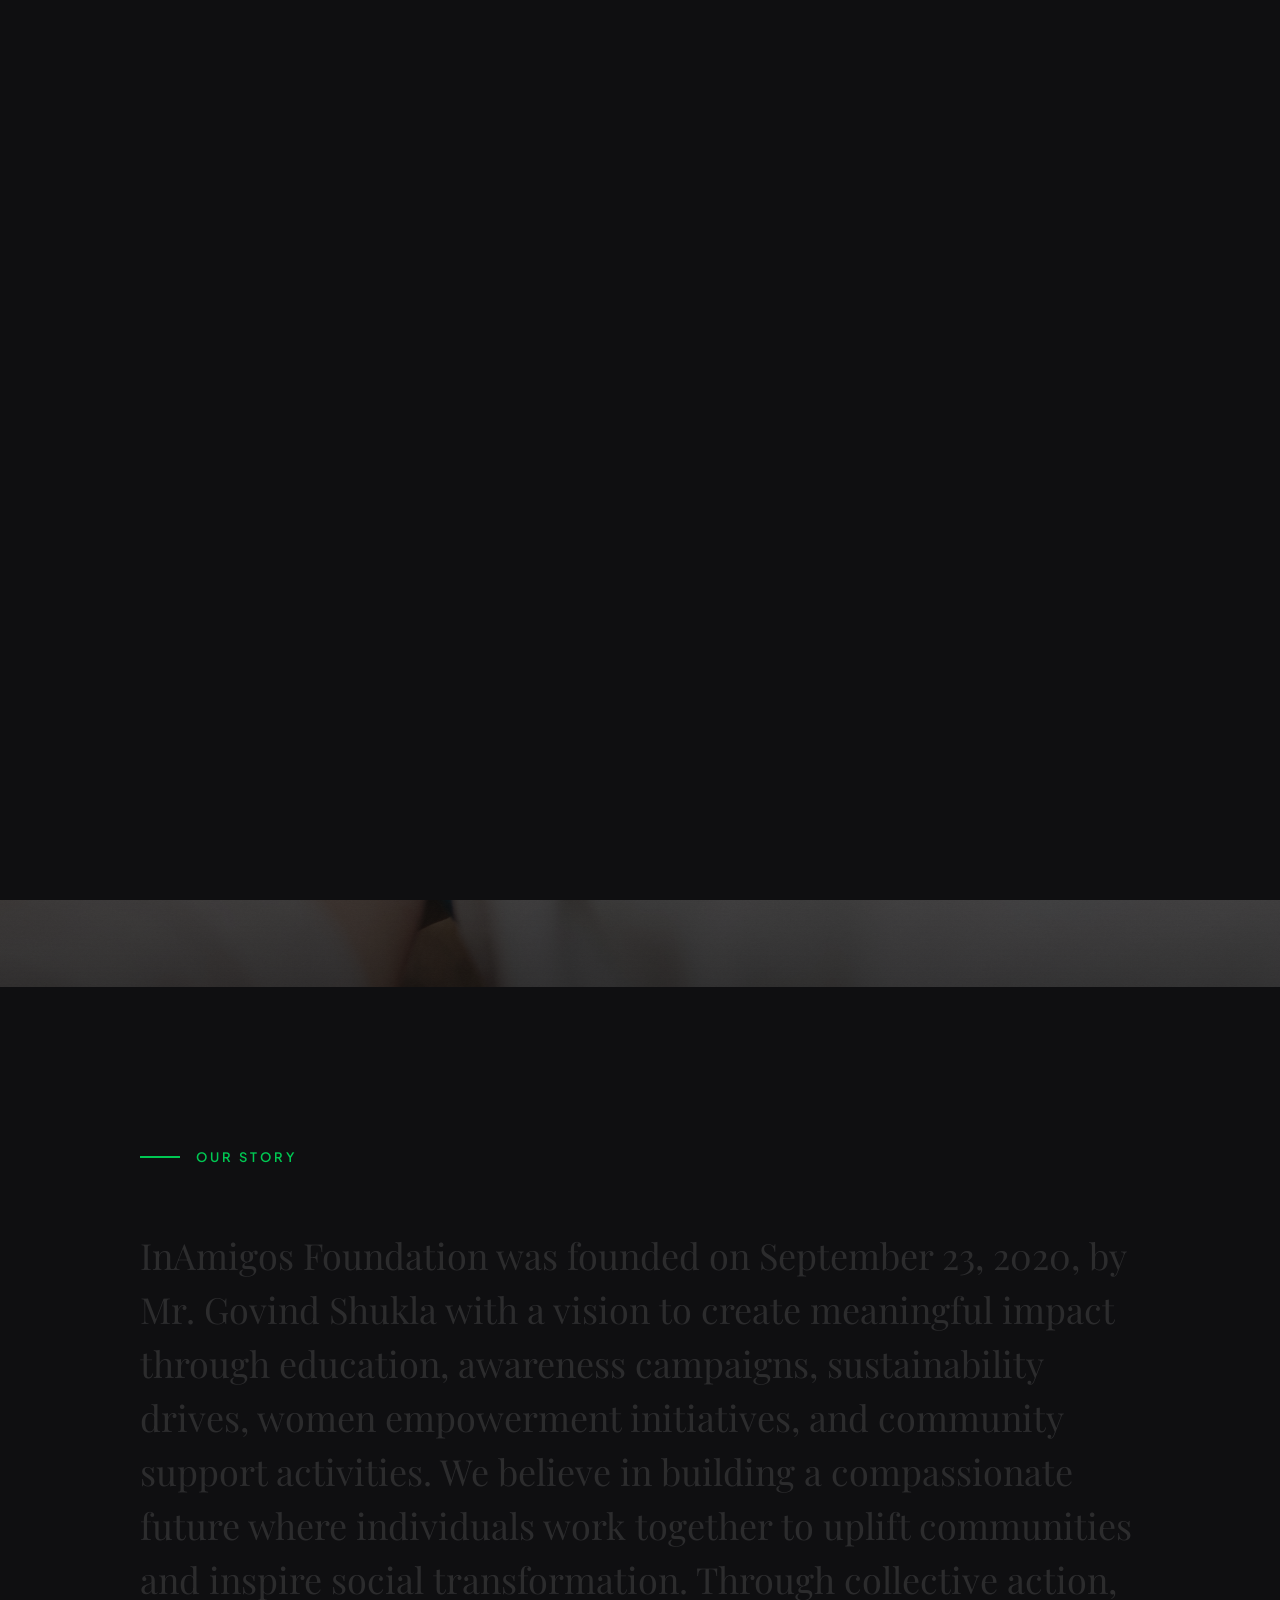
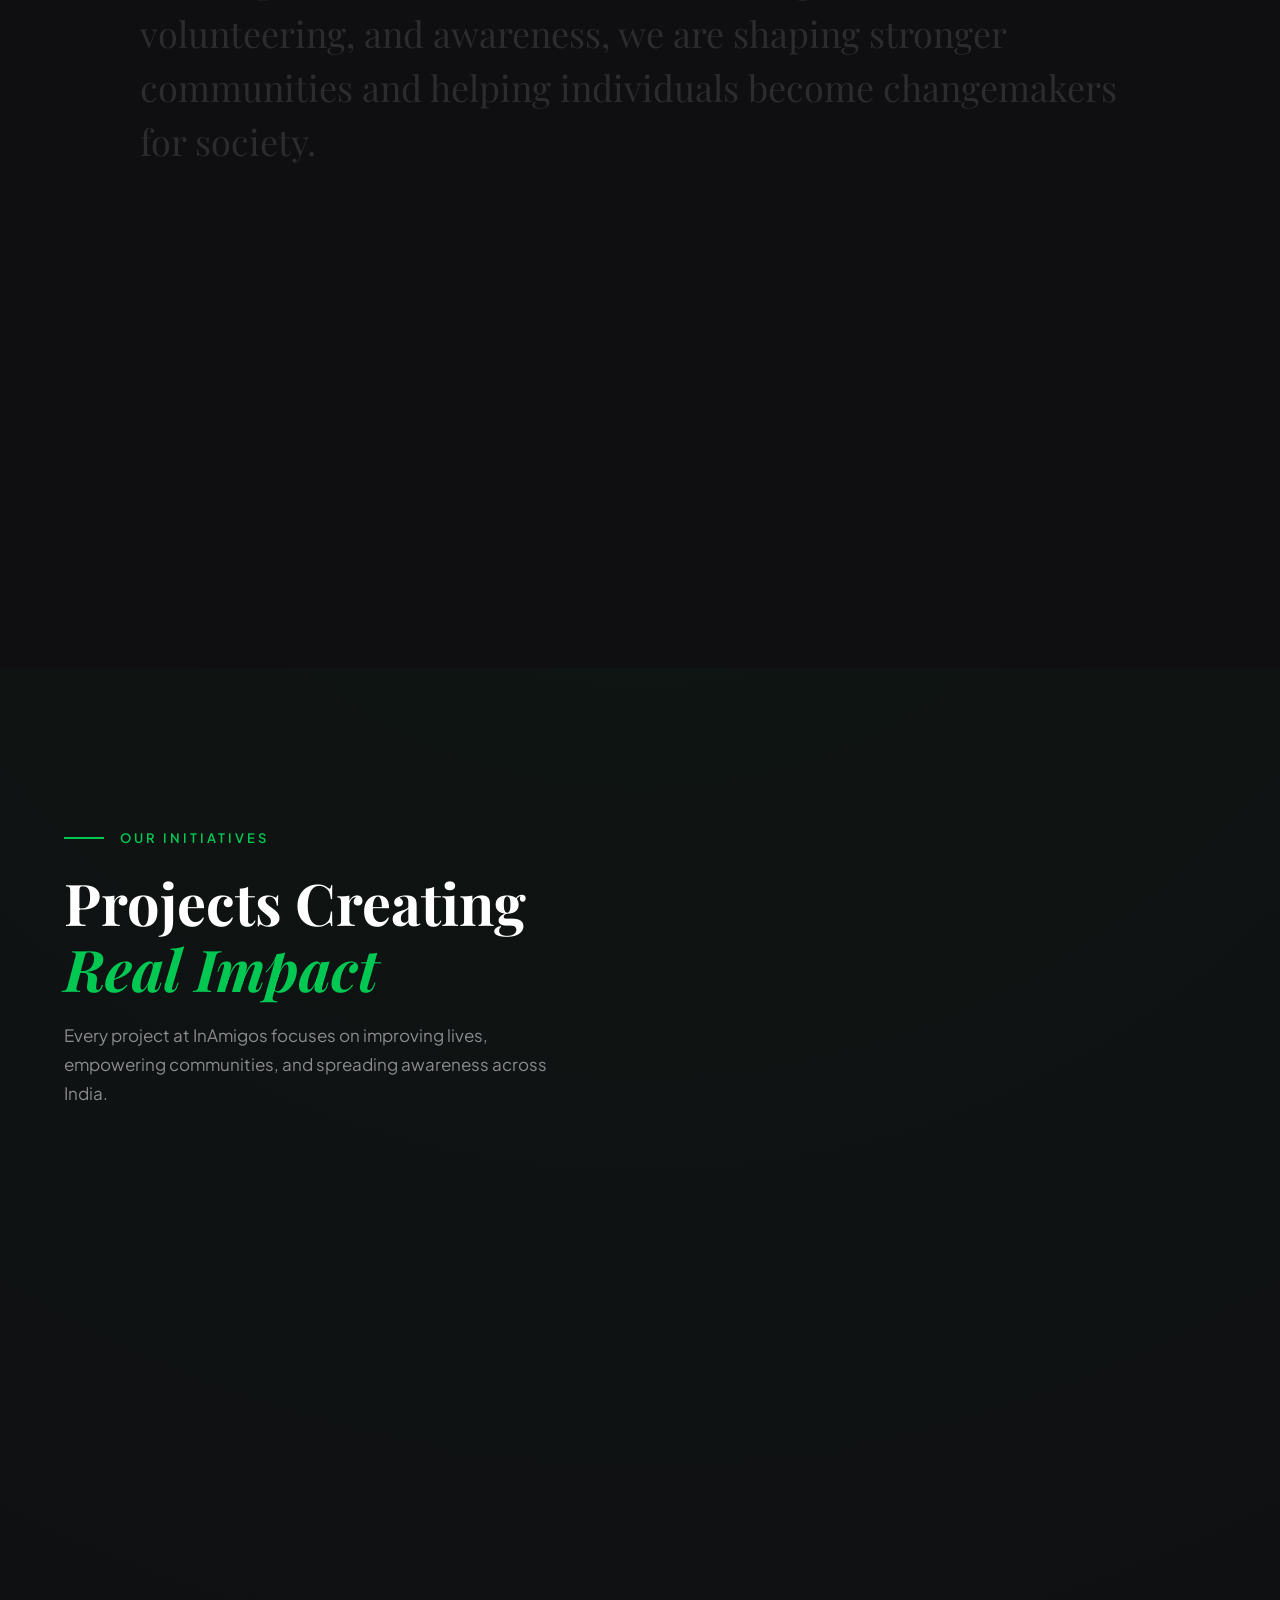
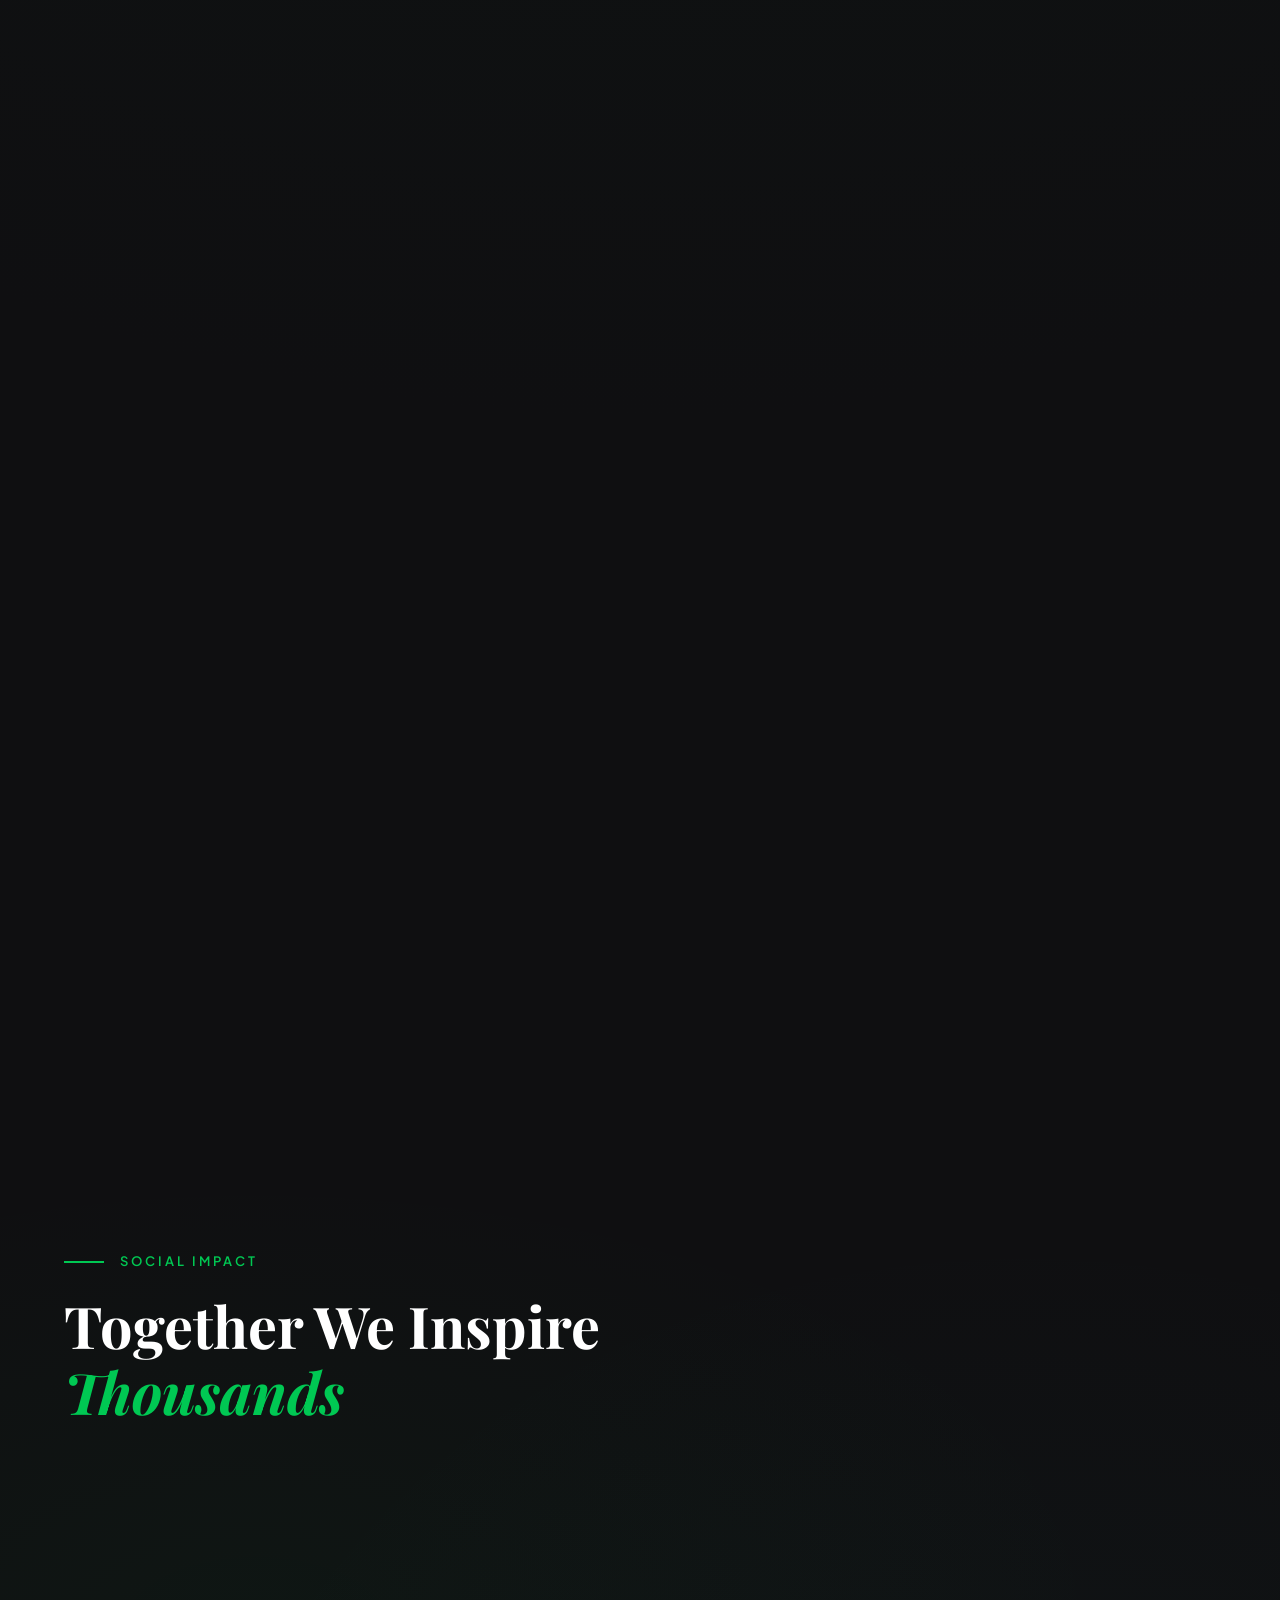
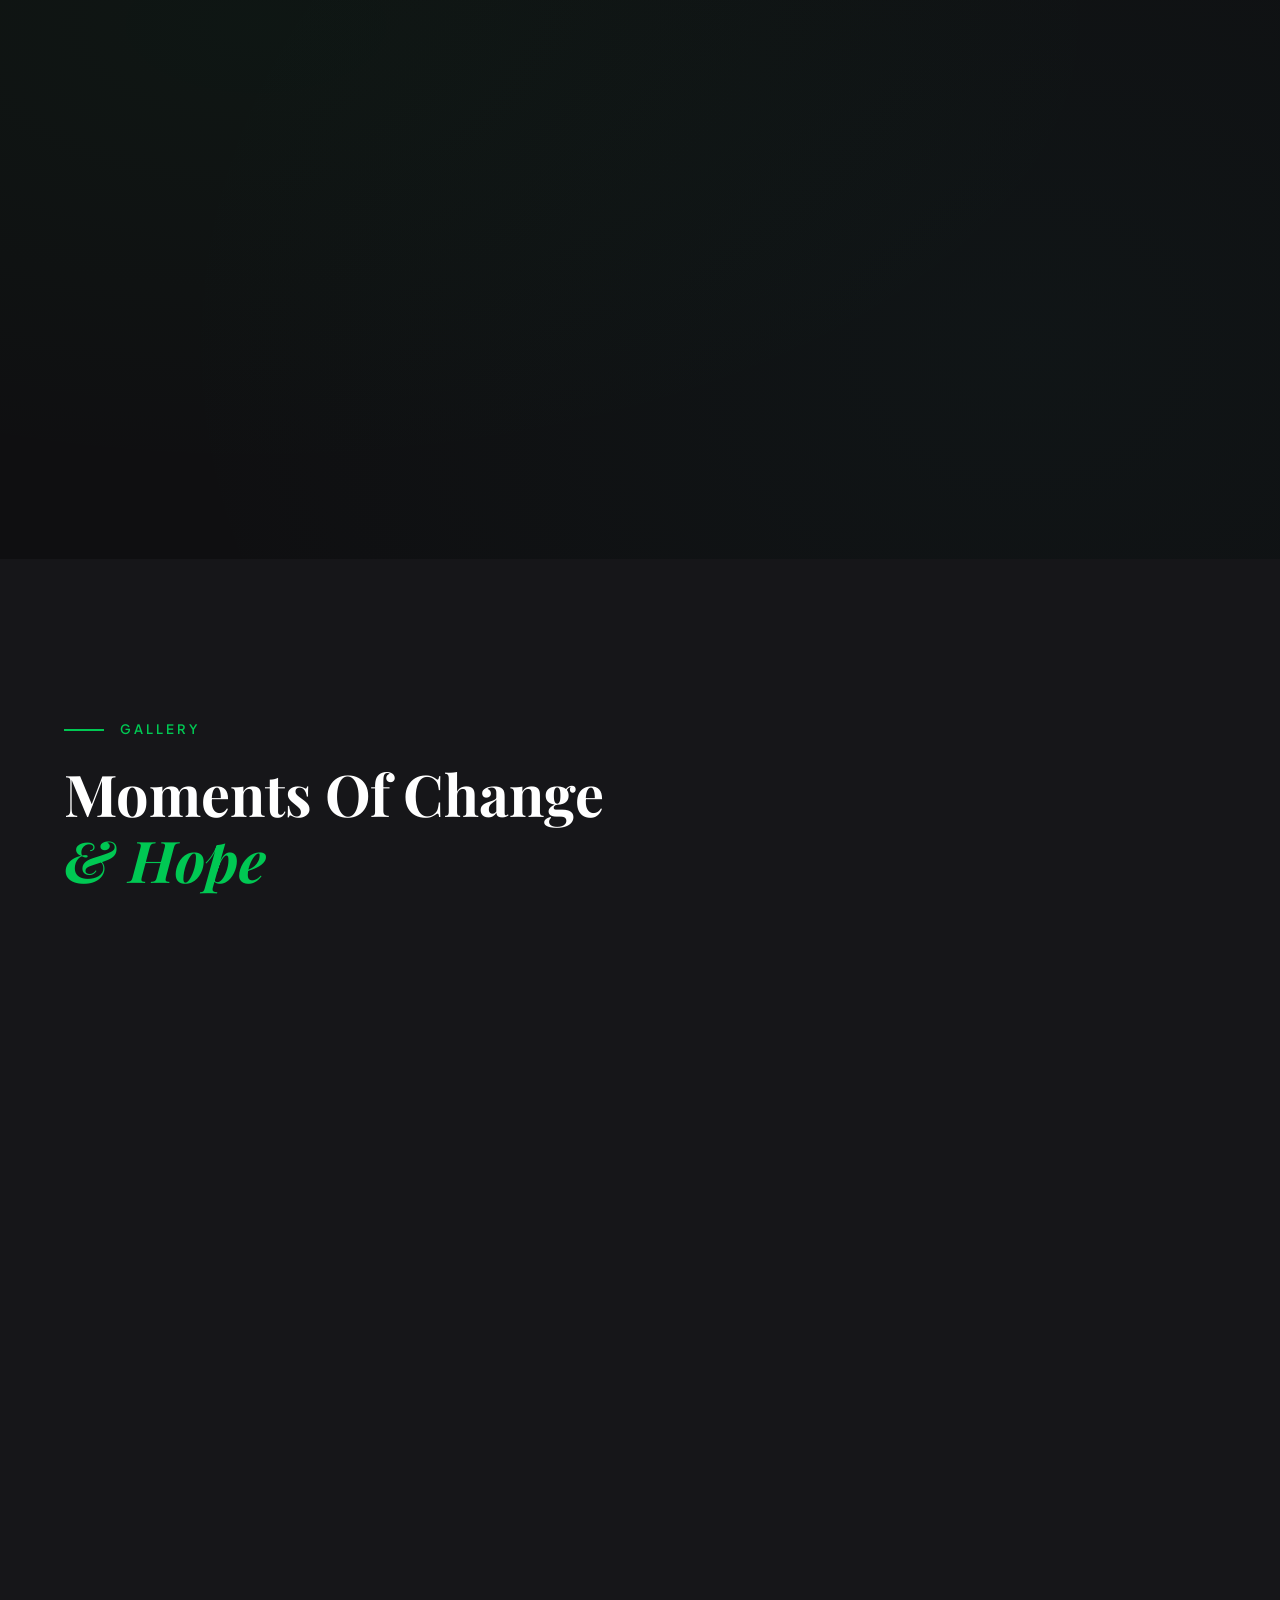
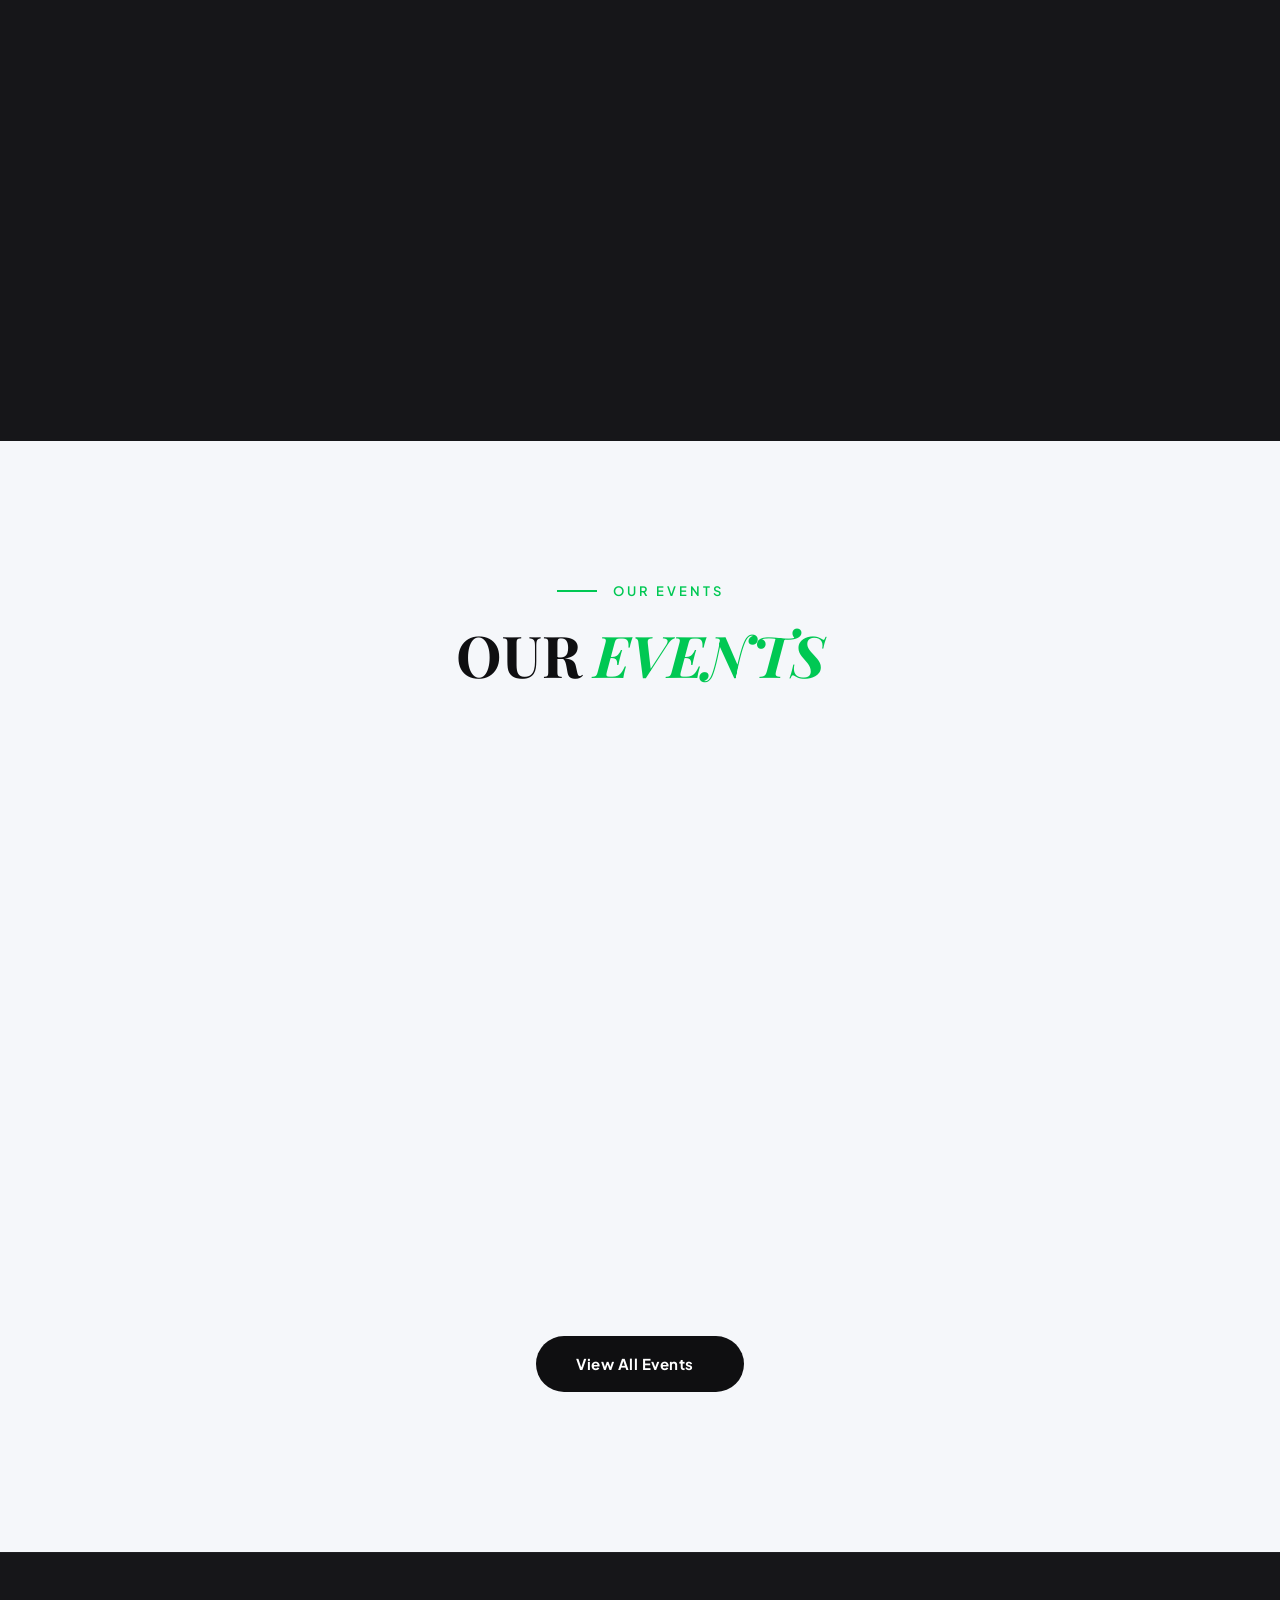
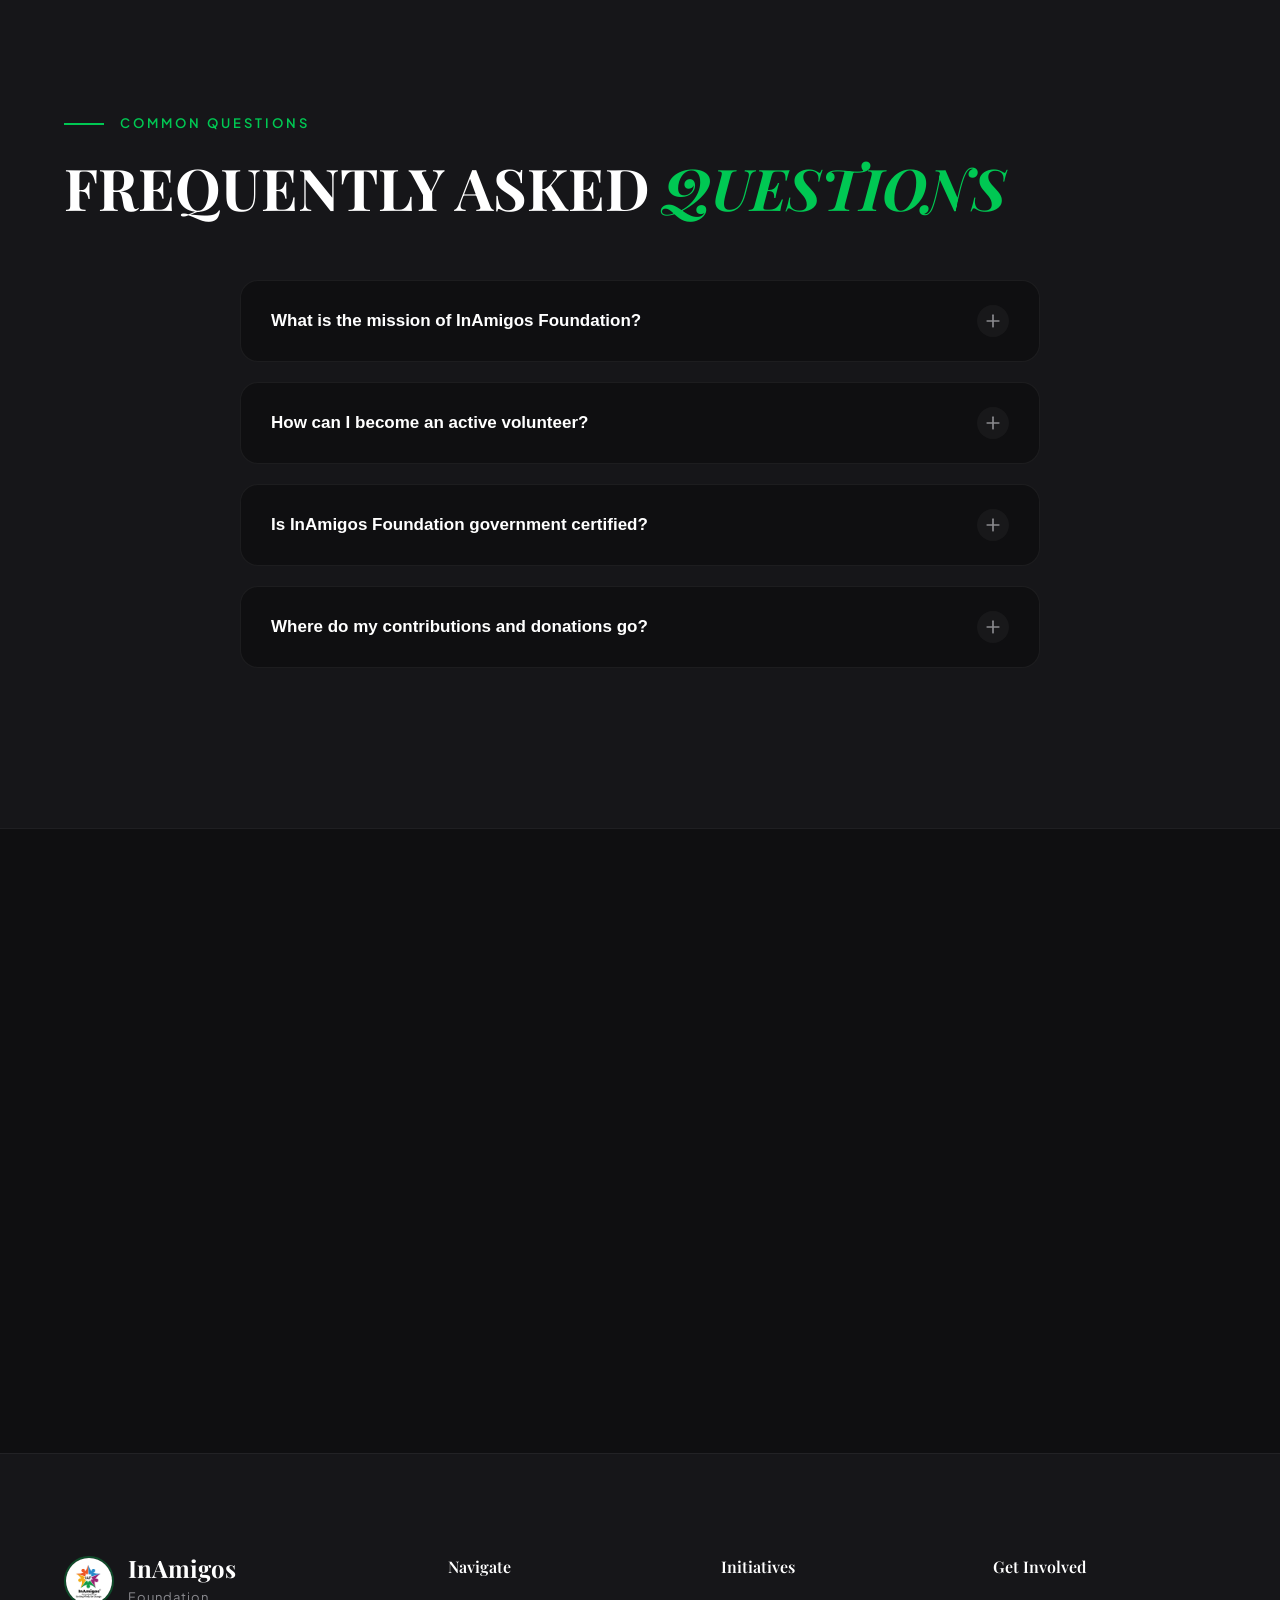
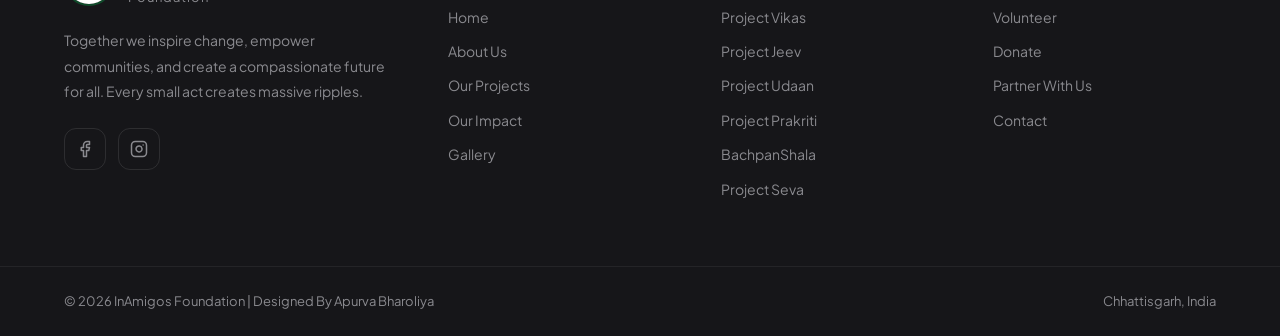
==== commit 629f77c1: "revert: remove separate donate.html page and restore single-page modal architecture with custom Razo" ====
--- a/index.html
+++ b/index.html
@@ -90,7 +90,7 @@
           <li><a href="#gallery" id="nav-gallery">Gallery</a></li>
           <li><a href="#events" id="nav-events">Events</a></li>
           <li><a href="#faq" id="nav-faq">FAQ</a></li>
-          <li><a href="donate.html" style="color: var(--accent); font-weight: 700;">Donate</a></li>
+          <li><a href="#" class="open-donate-trigger" style="color: var(--accent); font-weight: 700;">Donate</a></li>
         </ul>
       </nav>
 
@@ -118,7 +118,7 @@
       <a href="#gallery" class="mobile-nav-link">Gallery</a>
       <a href="#events" class="mobile-nav-link">Events</a>
       <a href="#faq" class="mobile-nav-link">FAQ</a>
-      <a href="donate.html" class="mobile-nav-link" style="color: var(--accent); font-weight: 700;">Donate</a>
+      <a href="#" class="mobile-nav-link open-donate-trigger" style="color: var(--accent); font-weight: 700;">Donate</a>
       <a href="https://inamigosfoundation.org.in/volunteers" class="mobile-nav-cta open-volunteer-trigger" target="_blank">Join the
         Movement</a>
     </nav>
@@ -629,7 +629,7 @@
           <span>VOLUNTEER</span>
           <i data-lucide="heart" class="cta-btn-icon"></i>
         </a>
-        <a href="donate.html" class="cta-btn cta-btn-alt magnetic-btn" id="cta-support-btn">
+        <a href="#" class="cta-btn cta-btn-alt magnetic-btn open-donate-trigger" id="cta-support-btn">
           <span>SUPPORT</span>
           <i data-lucide="hand-helping" class="cta-btn-icon"></i>
         </a>
@@ -741,6 +741,12 @@
         <div class="project-modal-number">GIVE</div>
         <h2 class="project-modal-title">Empower A Cause</h2>
         <p class="project-modal-desc">Your contribution directly fuels grassroots transformations. Choose a project, select your preferred way of giving, and make a massive ripple today.</p>
+        
+        <!-- Key Entry Config Block -->
+        <div class="key-setting-block">
+          <label for="custom-key-input">Razorpay Key ID</label>
+          <input type="text" id="custom-key-input" placeholder="Paste rzp_test_ / rzp_live_ key">
+        </div>
         
         <!-- Step Toggles -->
         <div class="donation-type-toggles">
@@ -901,7 +907,7 @@
       <div class="footer-nav-col">
         <h3>Get Involved</h3>
         <a href="https://inamigosfoundation.org.in/volunteers" target="_blank">Volunteer</a>
-        <a href="donate.html">Donate</a>
+        <a href="#" class="open-donate-trigger">Donate</a>
         <a href="https://inamigosfoundation.org.in/" target="_blank">Partner With Us</a>
         <a href="https://inamigosfoundation.org.in/" target="_blank">Contact</a>
       </div>
--- a/style.css
+++ b/style.css
@@ -1298,6 +1298,44 @@
   line-height: 1.6;
 }
 
+/* Key Setting Box */
+.key-setting-block {
+  background: rgba(255, 255, 255, 0.02);
+  border: 1px solid rgba(255, 255, 255, 0.05);
+  border-radius: 12px;
+  padding: 12px 16px;
+  margin-bottom: 24px;
+  display: flex;
+  align-items: center;
+  justify-content: space-between;
+  gap: 12px;
+}
+
+.key-setting-block label {
+  font-size: 11px;
+  font-weight: 700;
+  color: var(--text-muted);
+  text-transform: uppercase;
+  letter-spacing: 0.5px;
+}
+
+.key-setting-block input {
+  background: transparent !important;
+  border: none !important;
+  color: var(--accent) !important;
+  font-size: 13px;
+  font-family: monospace;
+  outline: none;
+  text-align: right;
+  flex: 1;
+  padding: 0 !important;
+  margin: 0 !important;
+}
+
+.key-setting-block input::placeholder {
+  color: rgba(255, 255, 255, 0.15);
+}
+
 @media(max-width: 850px) {
   .donation-modal {
     max-height: 90vh;
